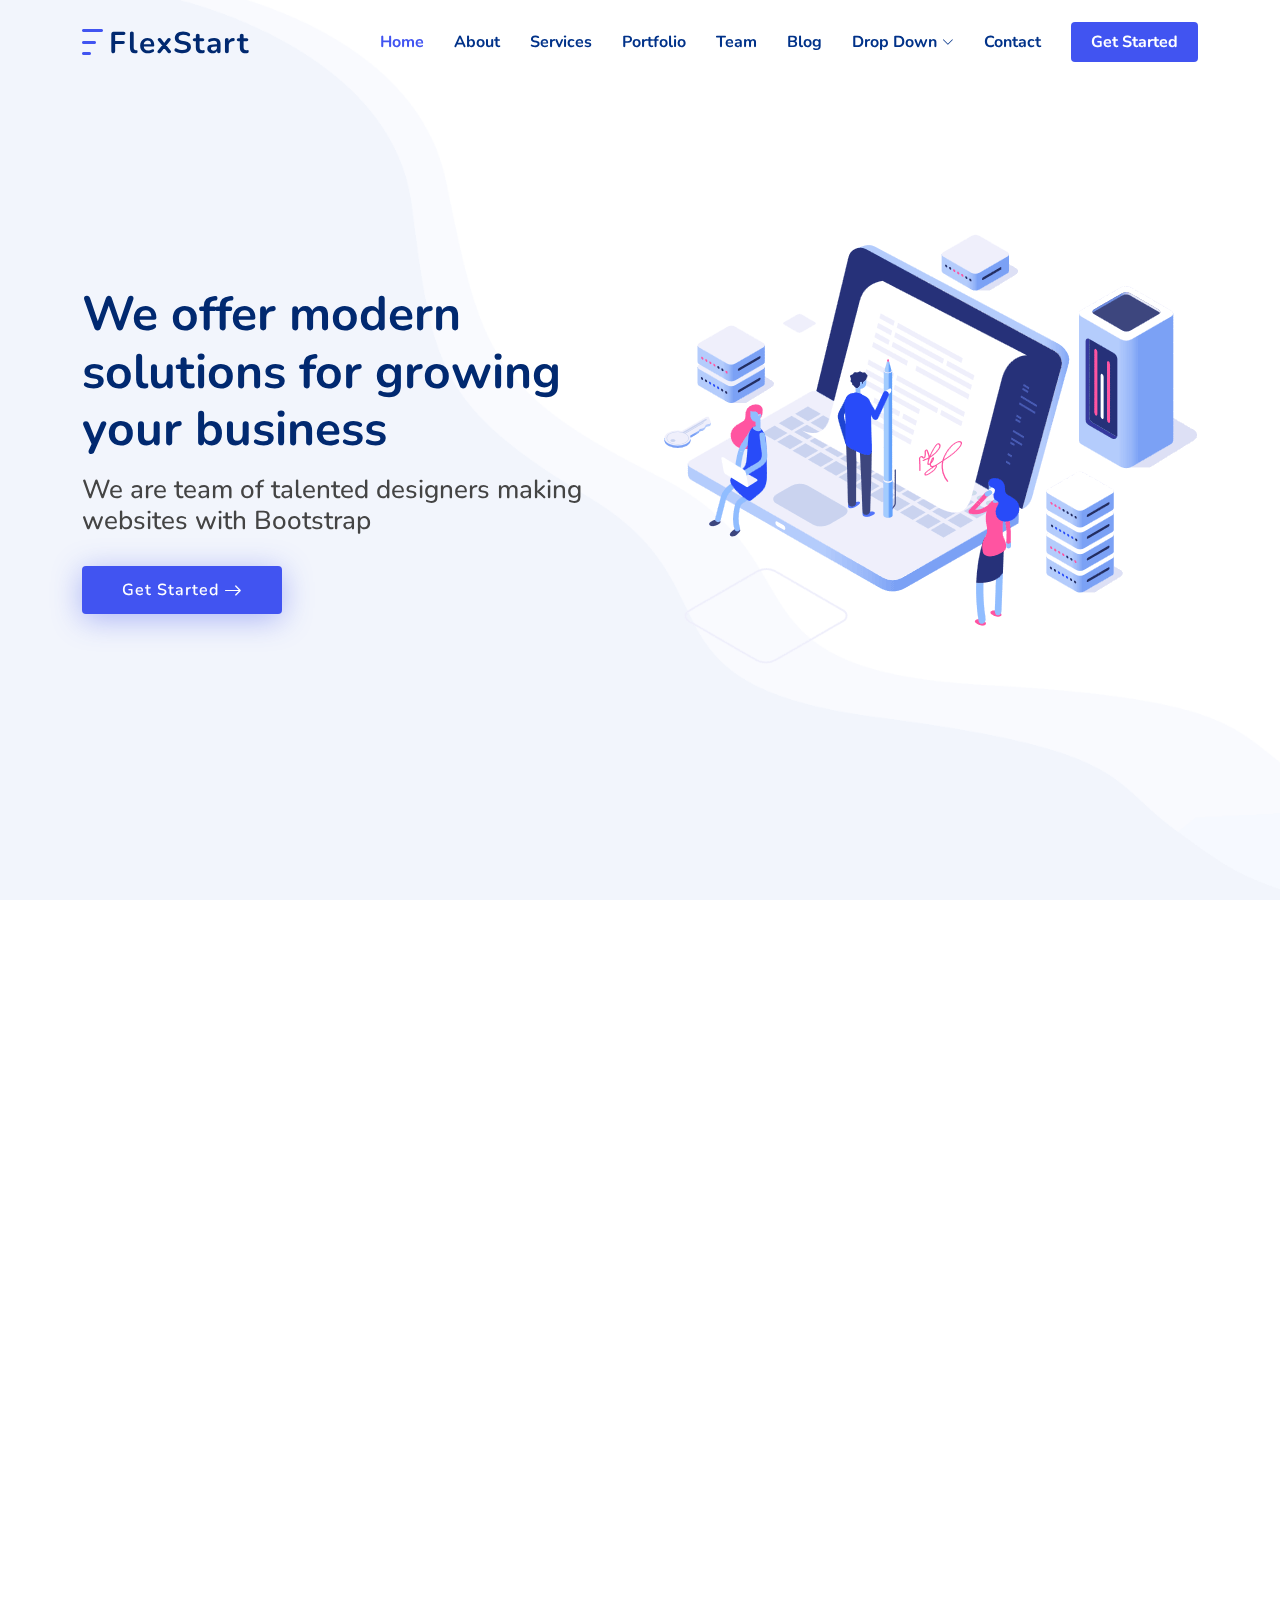
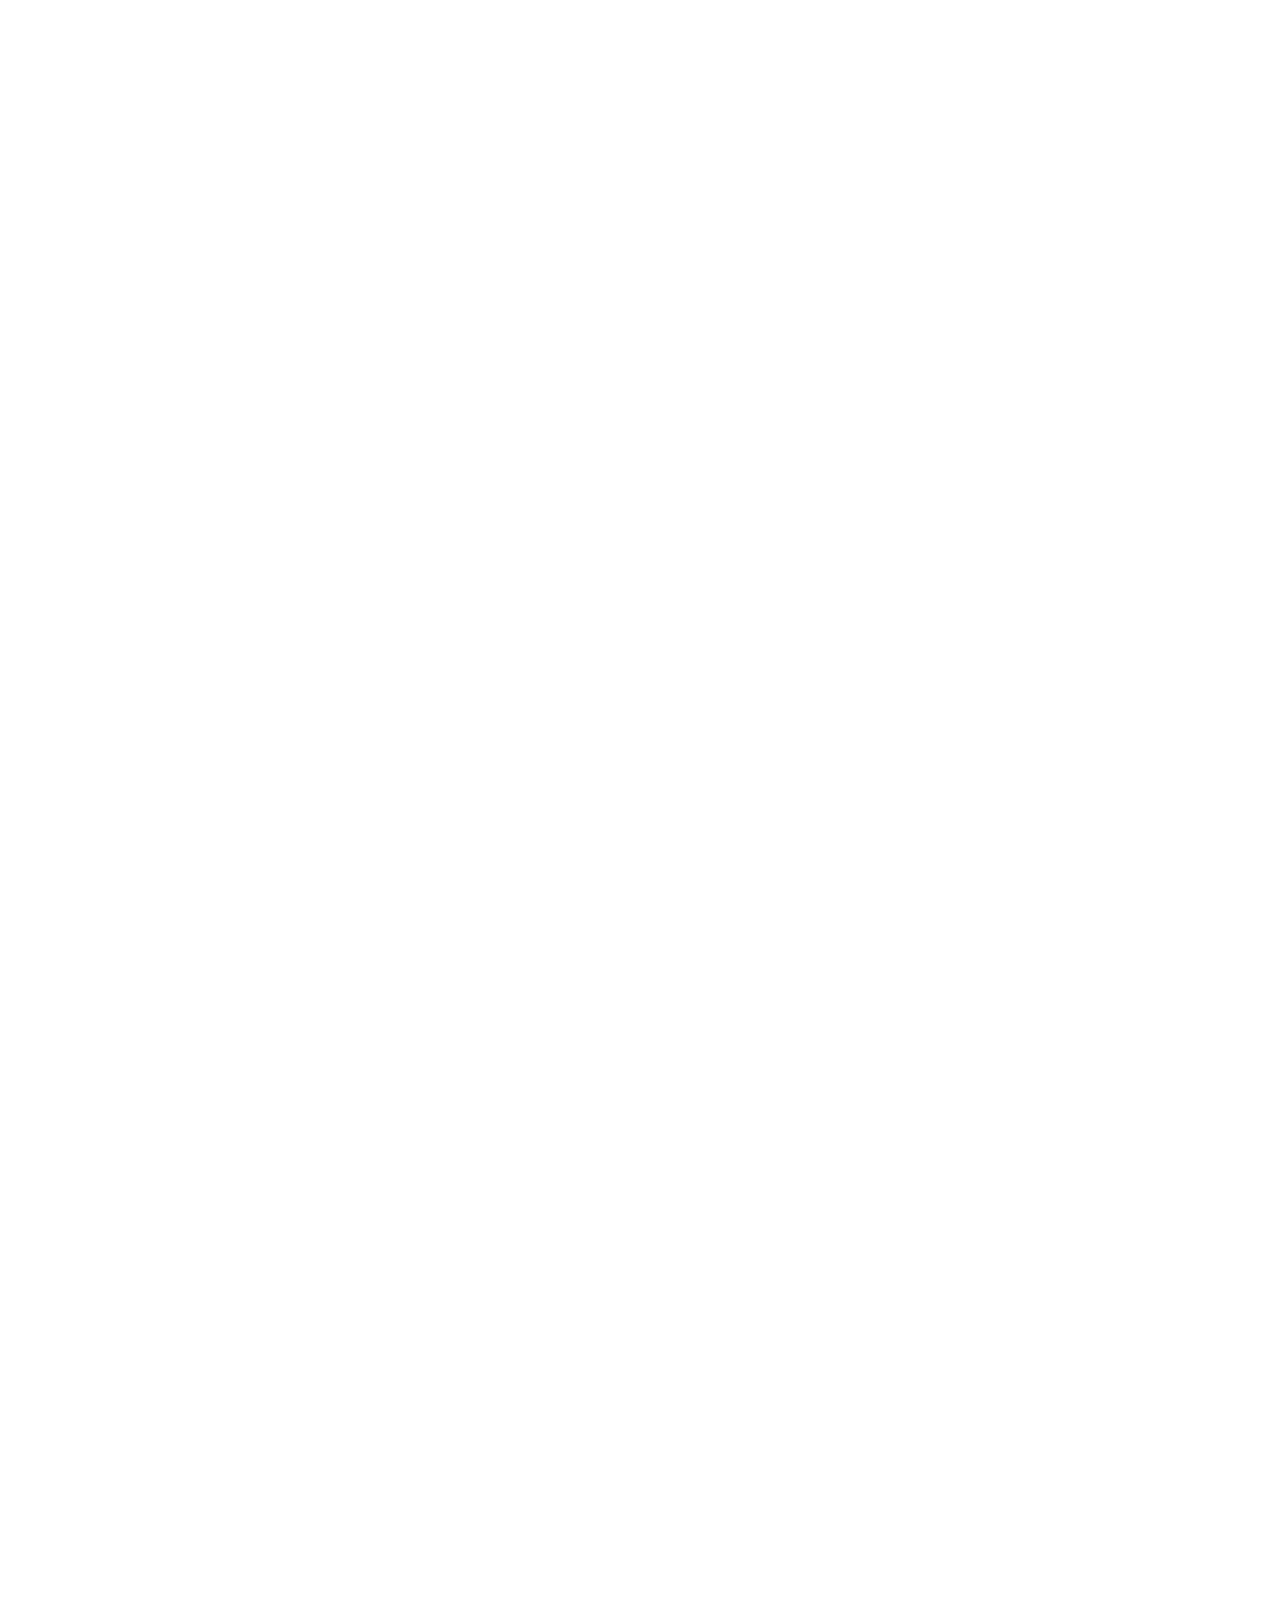
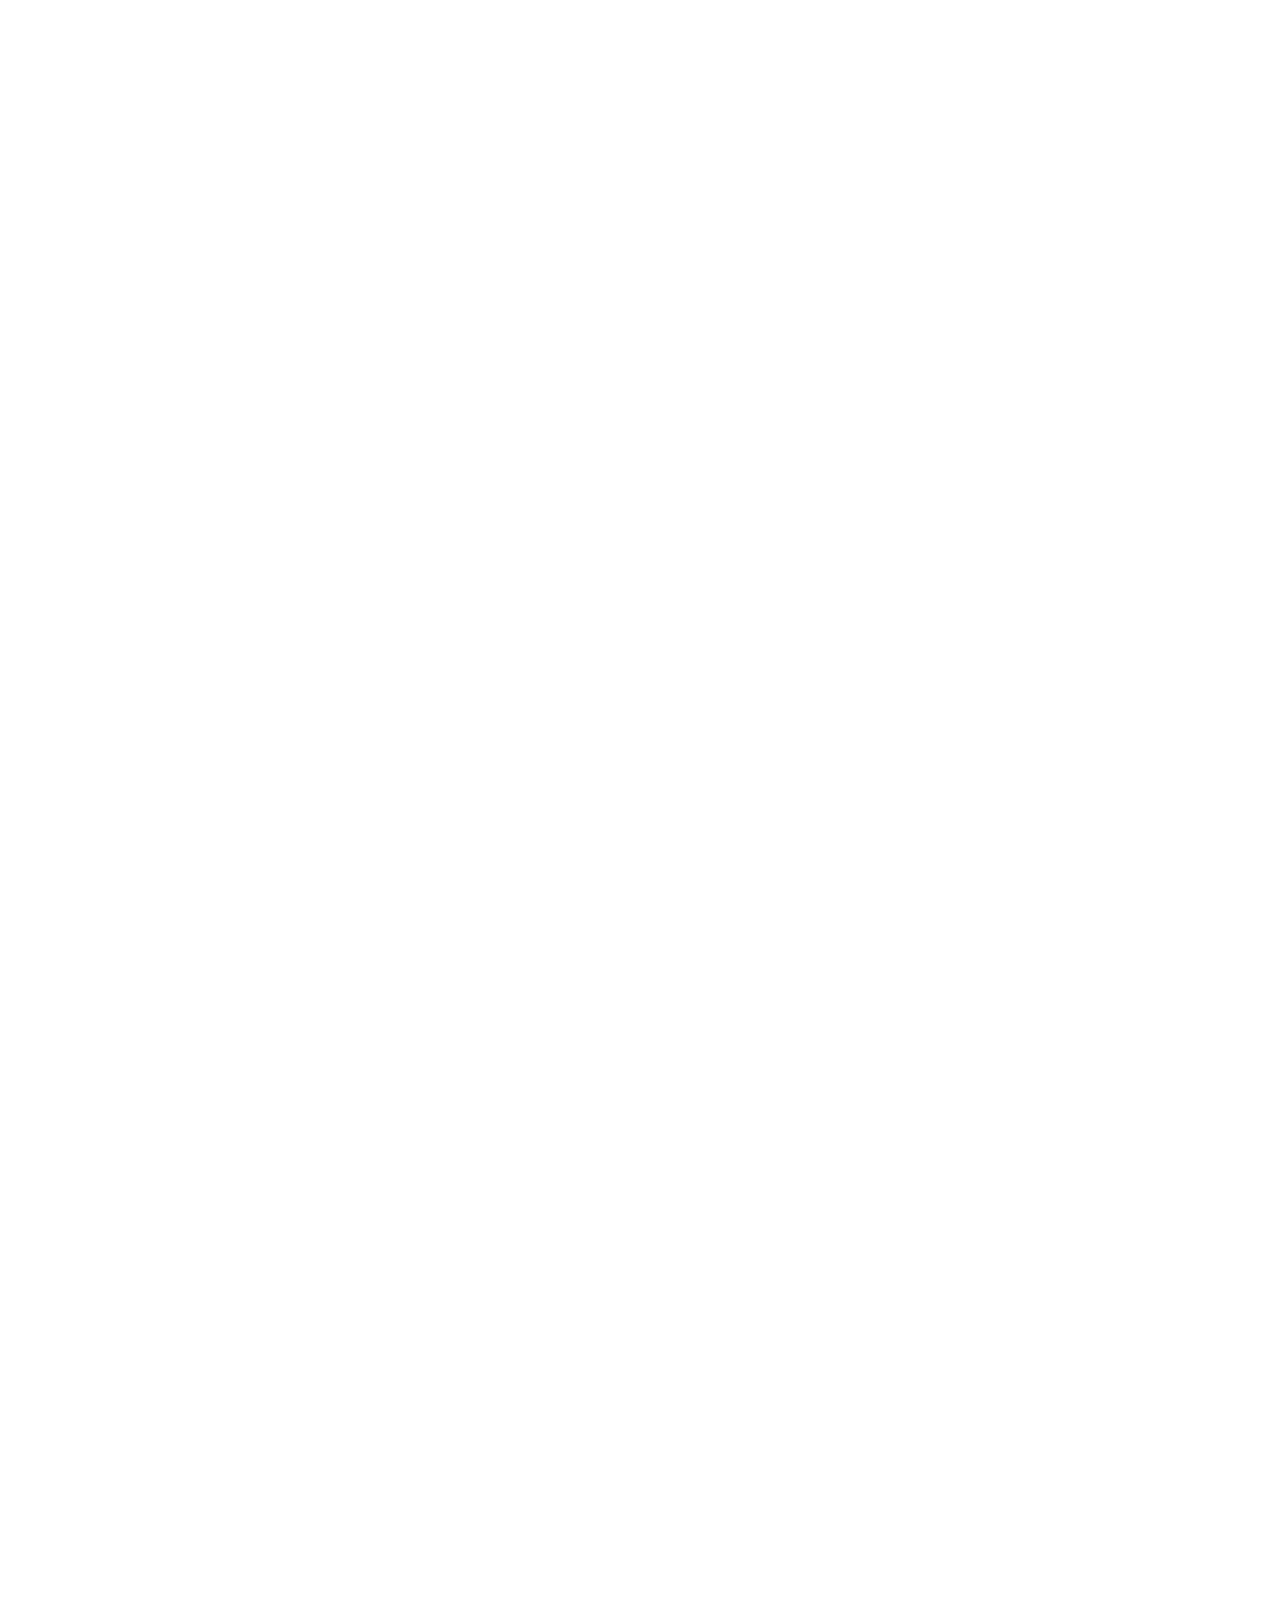
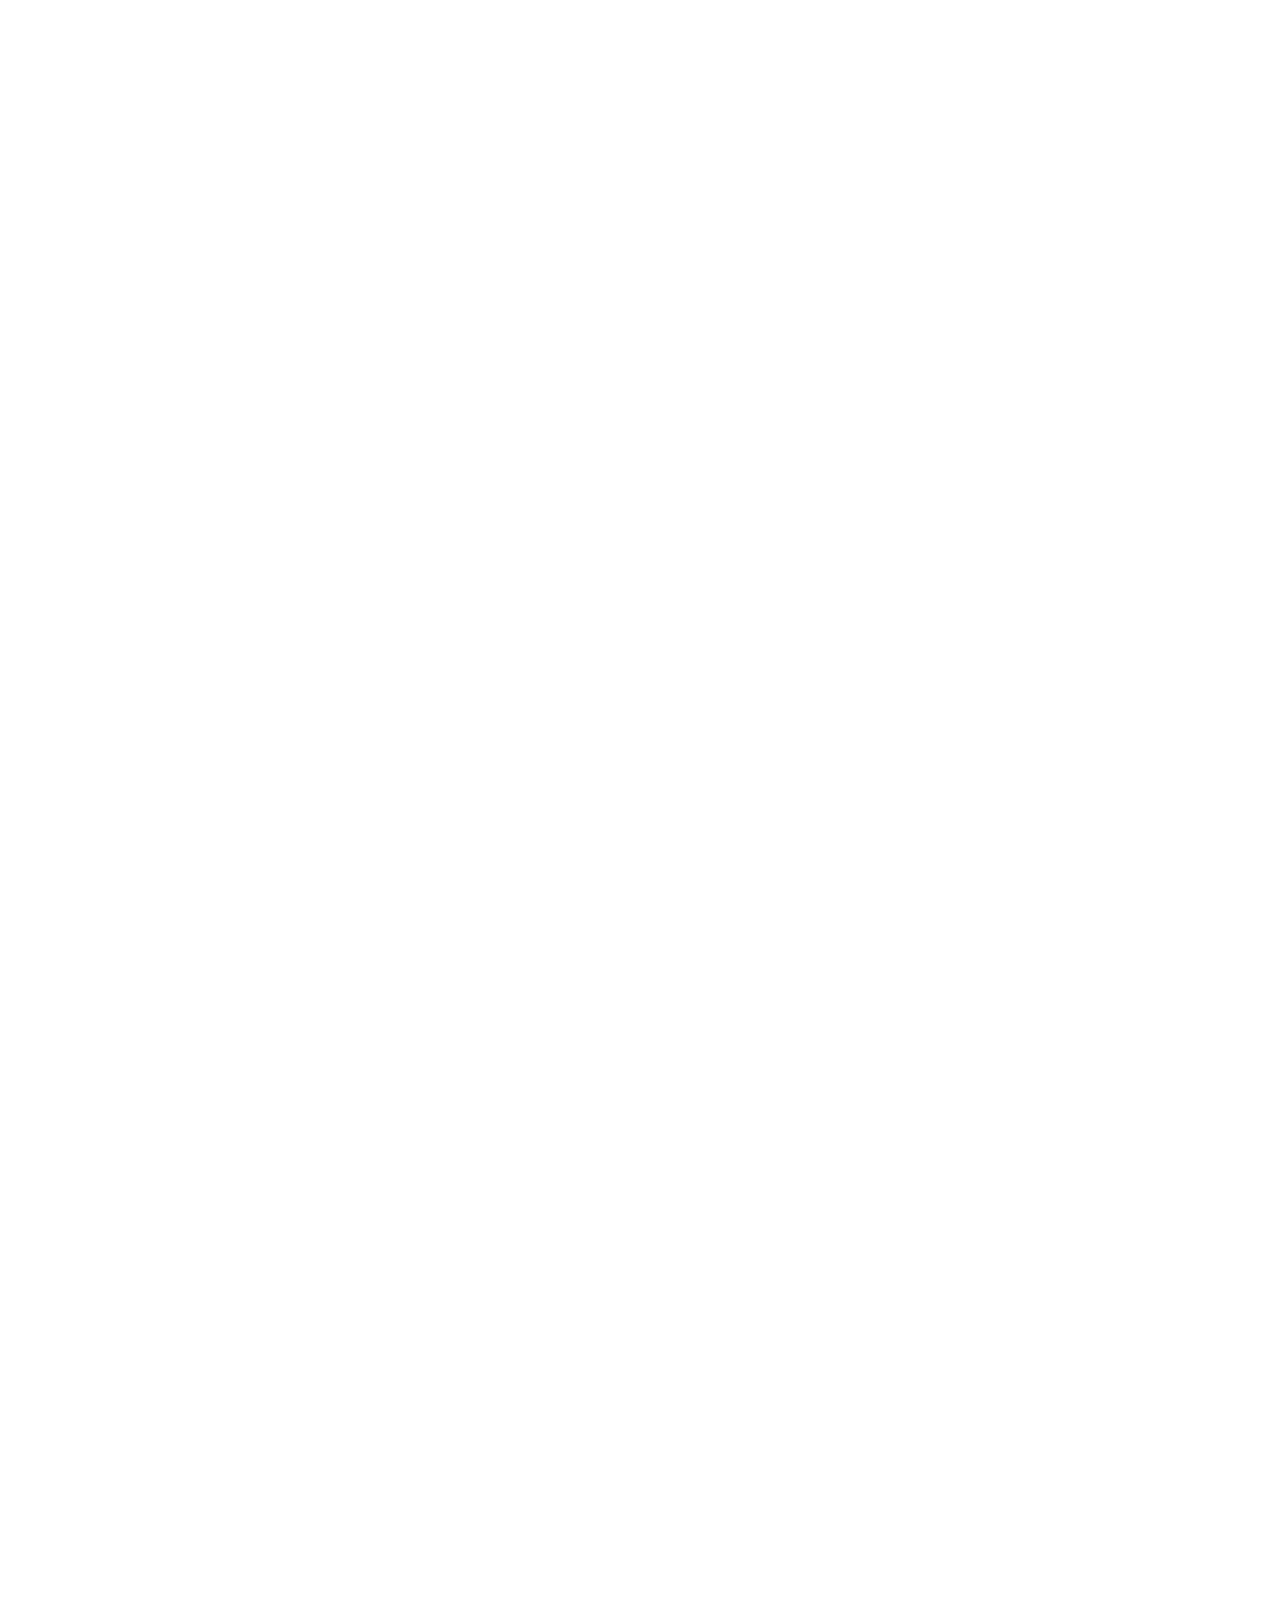
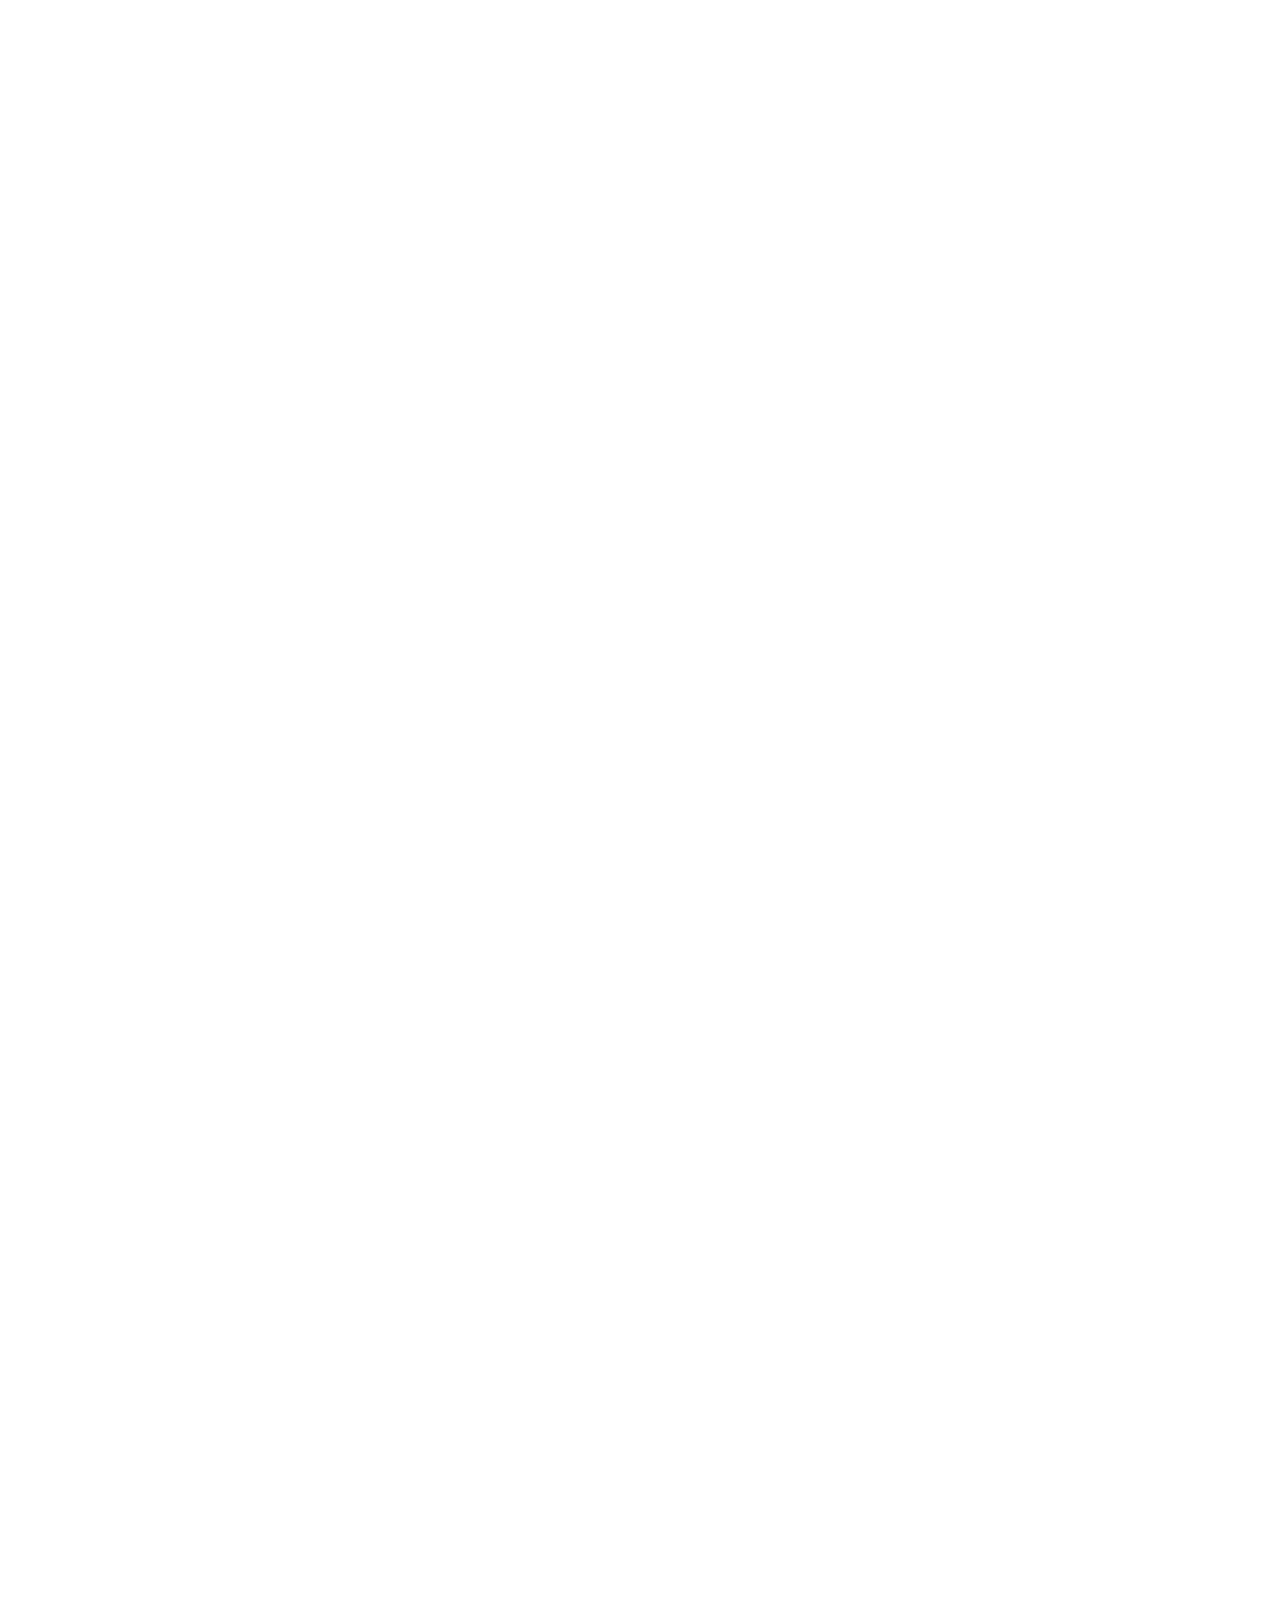
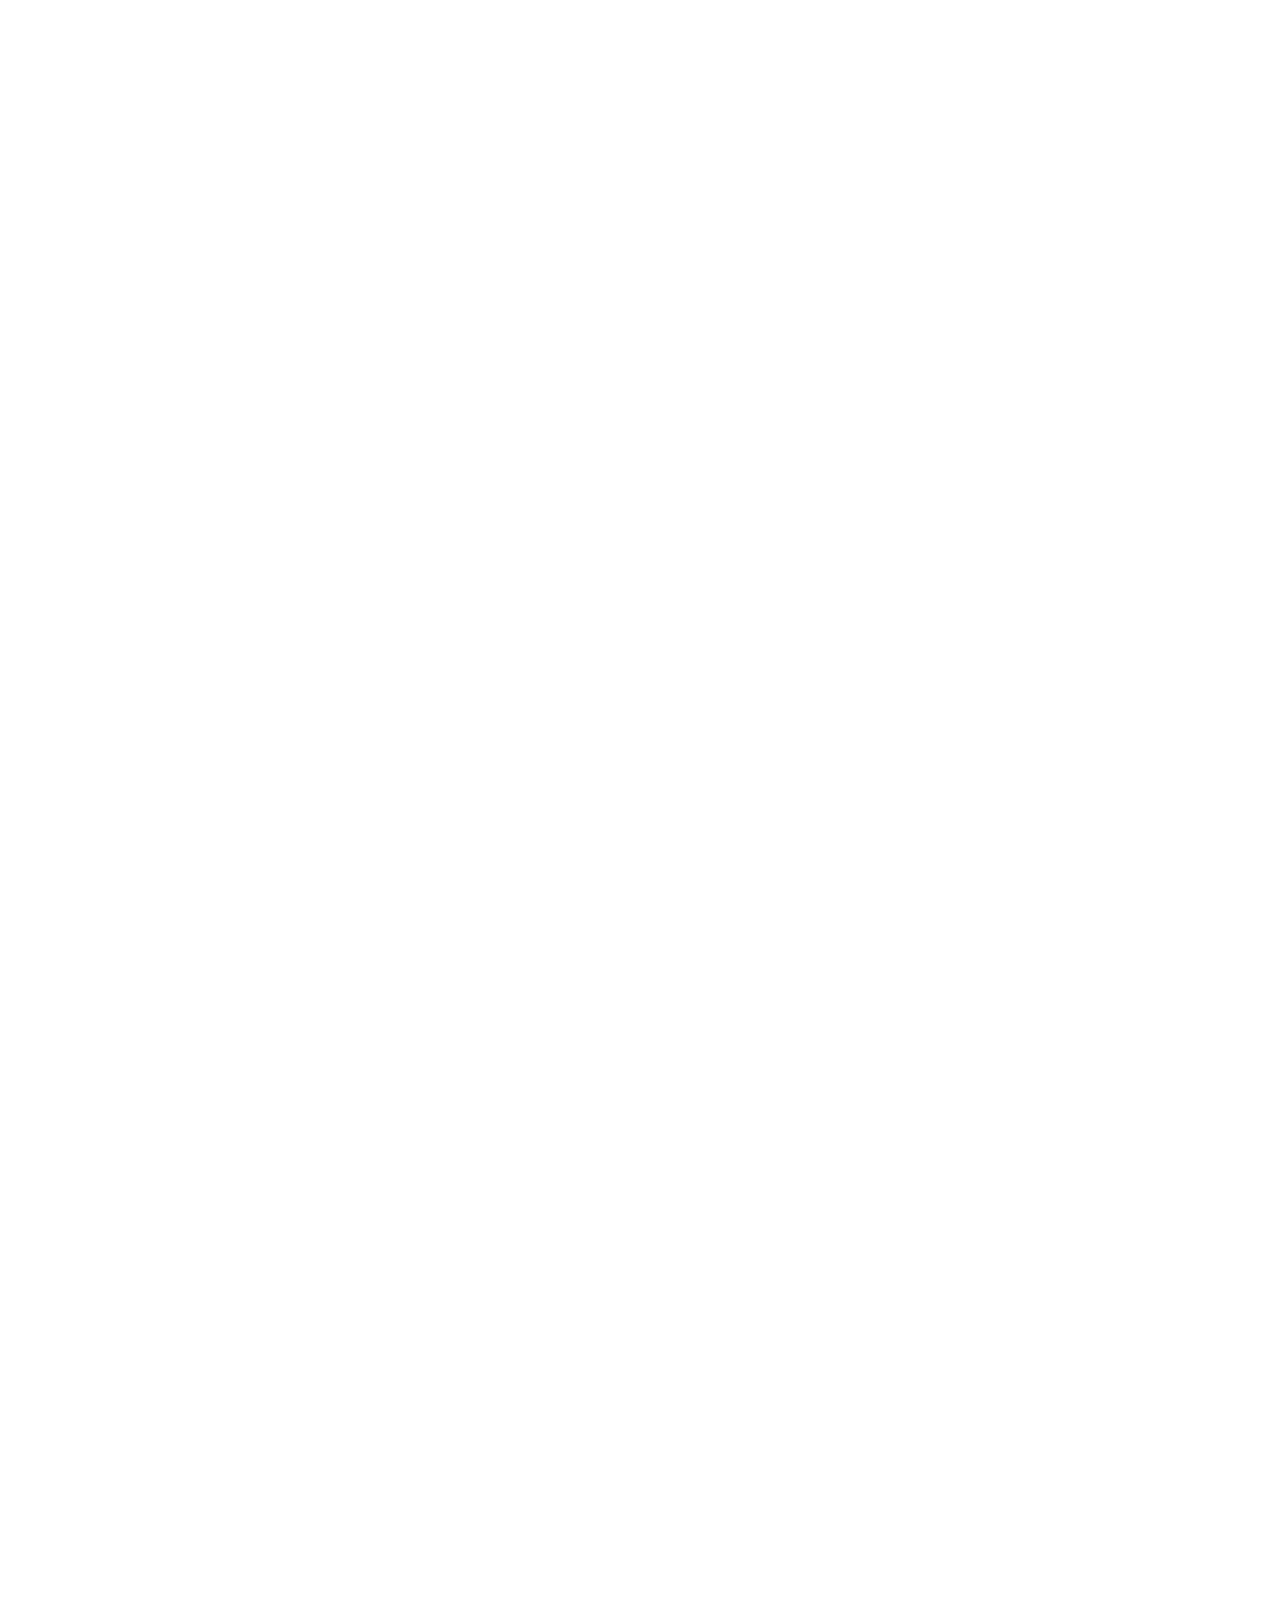
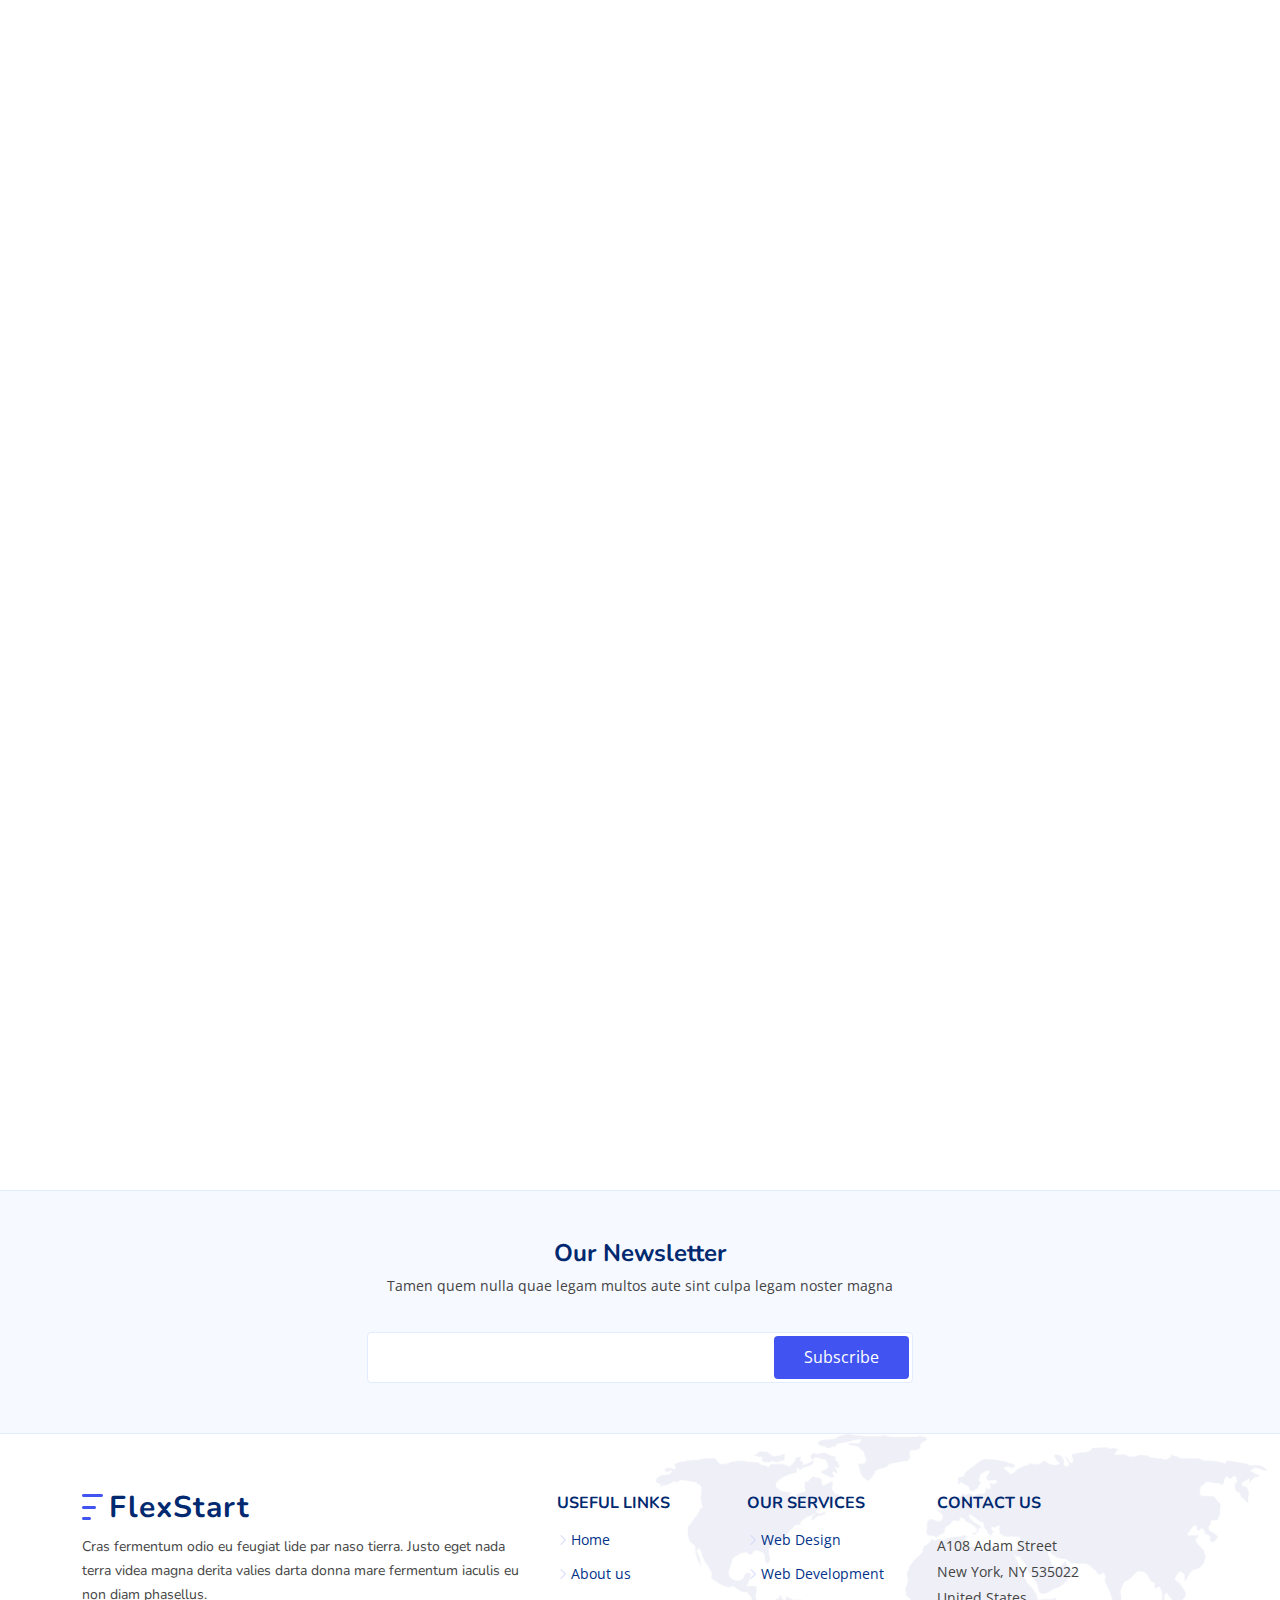
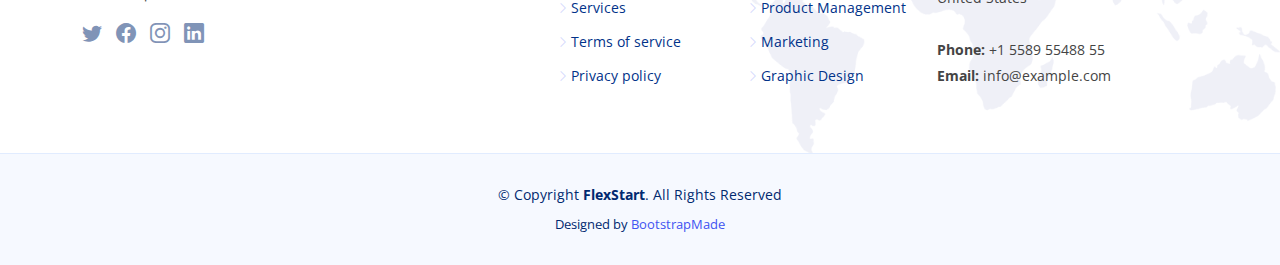
==== index.html @ 4985a424 "first commit" ====
<!DOCTYPE html>
<html lang="en">

<head>
  <meta charset="utf-8">
  <meta content="width=device-width, initial-scale=1.0" name="viewport">

  <title>FlexStart Bootstrap Template - Index</title>
  <meta content="" name="description">

  <meta content="" name="keywords">

  <!-- Favicons -->
  <link href="assets/img/favicon.png" rel="icon">
  <link href="assets/img/apple-touch-icon.png" rel="apple-touch-icon">

  <!-- Google Fonts -->
  <link href="https://fonts.googleapis.com/css?family=Open+Sans:300,300i,400,400i,600,600i,700,700i|Nunito:300,300i,400,400i,600,600i,700,700i|Poppins:300,300i,400,400i,500,500i,600,600i,700,700i" rel="stylesheet">

  <!-- Vendor CSS Files -->
  <link href="assets/vendor/aos/aos.css" rel="stylesheet">
  <link href="assets/vendor/bootstrap/css/bootstrap.min.css" rel="stylesheet">
  <link href="assets/vendor/bootstrap-icons/bootstrap-icons.css" rel="stylesheet">
  <link href="assets/vendor/glightbox/css/glightbox.min.css" rel="stylesheet">
  <link href="assets/vendor/remixicon/remixicon.css" rel="stylesheet">
  <link href="assets/vendor/swiper/swiper-bundle.min.css" rel="stylesheet">

  <!-- Template Main CSS File -->
  <link href="assets/css/style.css" rel="stylesheet">

  <!-- =======================================================
  * Template Name: FlexStart - v1.9.0
  * Template URL: https://bootstrapmade.com/flexstart-bootstrap-startup-template/
  * Author: BootstrapMade.com
  * License: https://bootstrapmade.com/license/
  ======================================================== -->
</head>

<body>

  <!-- ======= Header ======= -->
  <header id="header" class="header fixed-top">
    <div class="container-fluid container-xl d-flex align-items-center justify-content-between">

      <a href="index.html" class="logo d-flex align-items-center">
        <img src="assets/img/logo.png" alt="">
        <span>FlexStart</span>
      </a>

      <nav id="navbar" class="navbar">
        <ul>
          <li><a class="nav-link scrollto active" href="#hero">Home</a></li>
          <li><a class="nav-link scrollto" href="#about">About</a></li>
          <li><a class="nav-link scrollto" href="#services">Services</a></li>
          <li><a class="nav-link scrollto" href="#portfolio">Portfolio</a></li>
          <li><a class="nav-link scrollto" href="#team">Team</a></li>
          <li><a href="blog.html">Blog</a></li>
          <li class="dropdown"><a href="#"><span>Drop Down</span> <i class="bi bi-chevron-down"></i></a>
            <ul>
              <li><a href="#">Drop Down 1</a></li>
              <li class="dropdown"><a href="#"><span>Deep Drop Down</span> <i class="bi bi-chevron-right"></i></a>
                <ul>
                  <li><a href="#">Deep Drop Down 1</a></li>
                  <li><a href="#">Deep Drop Down 2</a></li>
                  <li><a href="#">Deep Drop Down 3</a></li>
                  <li><a href="#">Deep Drop Down 4</a></li>
                  <li><a href="#">Deep Drop Down 5</a></li>
                </ul>
              </li>
              <li><a href="#">Drop Down 2</a></li>
              <li><a href="#">Drop Down 3</a></li>
              <li><a href="#">Drop Down 4</a></li>
            </ul>
          </li>
          <li><a class="nav-link scrollto" href="#contact">Contact</a></li>
          <li><a class="getstarted scrollto" href="#about">Get Started</a></li>
        </ul>
        <i class="bi bi-list mobile-nav-toggle"></i>
      </nav><!-- .navbar -->

    </div>
  </header><!-- End Header -->

  <!-- ======= Hero Section ======= -->
  <section id="hero" class="hero d-flex align-items-center">

    <div class="container">
      <div class="row">
        <div class="col-lg-6 d-flex flex-column justify-content-center">
          <h1 data-aos="fade-up">We offer modern solutions for growing your business</h1>
          <h2 data-aos="fade-up" data-aos-delay="400">We are team of talented designers making websites with Bootstrap</h2>
          <div data-aos="fade-up" data-aos-delay="600">
            <div class="text-center text-lg-start">
              <a href="#about" class="btn-get-started scrollto d-inline-flex align-items-center justify-content-center align-self-center">
                <span>Get Started</span>
                <i class="bi bi-arrow-right"></i>
              </a>
            </div>
          </div>
        </div>
        <div class="col-lg-6 hero-img" data-aos="zoom-out" data-aos-delay="200">
          <img src="assets/img/hero-img.png" class="img-fluid" alt="">
        </div>
      </div>
    </div>

  </section><!-- End Hero -->

  <main id="main">
    <!-- ======= About Section ======= -->
    <section id="about" class="about">

      <div class="container" data-aos="fade-up">
        <div class="row gx-0">

          <div class="col-lg-6 d-flex flex-column justify-content-center" data-aos="fade-up" data-aos-delay="200">
            <div class="content">
              <h3>Who We Are</h3>
              <h2>Expedita voluptas omnis cupiditate totam eveniet nobis sint iste. Dolores est repellat corrupti reprehenderit.</h2>
              <p>
                Quisquam vel ut sint cum eos hic dolores aperiam. Sed deserunt et. Inventore et et dolor consequatur itaque ut voluptate sed et. Magnam nam ipsum tenetur suscipit voluptatum nam et est corrupti.
              </p>
              <div class="text-center text-lg-start">
                <a href="#" class="btn-read-more d-inline-flex align-items-center justify-content-center align-self-center">
                  <span>Read More</span>
                  <i class="bi bi-arrow-right"></i>
                </a>
              </div>
            </div>
          </div>

          <div class="col-lg-6 d-flex align-items-center" data-aos="zoom-out" data-aos-delay="200">
            <img src="assets/img/about.jpg" class="img-fluid" alt="">
          </div>

        </div>
      </div>

    </section><!-- End About Section -->

    <!-- ======= Values Section ======= -->
    <section id="values" class="values">

      <div class="container" data-aos="fade-up">

        <header class="section-header">
          <h2>Our Values</h2>
          <p>Odit est perspiciatis laborum et dicta</p>
        </header>

        <div class="row">

          <div class="col-lg-4" data-aos="fade-up" data-aos-delay="200">
            <div class="box">
              <img src="assets/img/values-1.png" class="img-fluid" alt="">
              <h3>Ad cupiditate sed est odio</h3>
              <p>Eum ad dolor et. Autem aut fugiat debitis voluptatem consequuntur sit. Et veritatis id.</p>
            </div>
          </div>

          <div class="col-lg-4 mt-4 mt-lg-0" data-aos="fade-up" data-aos-delay="400">
            <div class="box">
              <img src="assets/img/values-2.png" class="img-fluid" alt="">
              <h3>Voluptatem voluptatum alias</h3>
              <p>Repudiandae amet nihil natus in distinctio suscipit id. Doloremque ducimus ea sit non.</p>
            </div>
          </div>

          <div class="col-lg-4 mt-4 mt-lg-0" data-aos="fade-up" data-aos-delay="600">
            <div class="box">
              <img src="assets/img/values-3.png" class="img-fluid" alt="">
              <h3>Fugit cupiditate alias nobis.</h3>
              <p>Quam rem vitae est autem molestias explicabo debitis sint. Vero aliquid quidem commodi.</p>
            </div>
          </div>

        </div>

      </div>

    </section><!-- End Values Section -->

    <!-- ======= Counts Section ======= -->
    <section id="counts" class="counts">
      <div class="container" data-aos="fade-up">

        <div class="row gy-4">

          <div class="col-lg-3 col-md-6">
            <div class="count-box">
              <i class="bi bi-emoji-smile"></i>
              <div>
                <span data-purecounter-start="0" data-purecounter-end="232" data-purecounter-duration="1" class="purecounter"></span>
                <p>Happy Clients</p>
              </div>
            </div>
          </div>

          <div class="col-lg-3 col-md-6">
            <div class="count-box">
              <i class="bi bi-journal-richtext" style="color: #ee6c20;"></i>
              <div>
                <span data-purecounter-start="0" data-purecounter-end="521" data-purecounter-duration="1" class="purecounter"></span>
                <p>Projects</p>
              </div>
            </div>
          </div>

          <div class="col-lg-3 col-md-6">
            <div class="count-box">
              <i class="bi bi-headset" style="color: #15be56;"></i>
              <div>
                <span data-purecounter-start="0" data-purecounter-end="1463" data-purecounter-duration="1" class="purecounter"></span>
                <p>Hours Of Support</p>
              </div>
            </div>
          </div>

          <div class="col-lg-3 col-md-6">
            <div class="count-box">
              <i class="bi bi-people" style="color: #bb0852;"></i>
              <div>
                <span data-purecounter-start="0" data-purecounter-end="15" data-purecounter-duration="1" class="purecounter"></span>
                <p>Hard Workers</p>
              </div>
            </div>
          </div>

        </div>

      </div>
    </section><!-- End Counts Section -->

    <!-- ======= Features Section ======= -->
    <section id="features" class="features">

      <div class="container" data-aos="fade-up">

        <header class="section-header">
          <h2>Features</h2>
          <p>Laboriosam et omnis fuga quis dolor direda fara</p>
        </header>

        <div class="row">

          <div class="col-lg-6">
            <img src="assets/img/features.png" class="img-fluid" alt="">
          </div>

          <div class="col-lg-6 mt-5 mt-lg-0 d-flex">
            <div class="row align-self-center gy-4">

              <div class="col-md-6" data-aos="zoom-out" data-aos-delay="200">
                <div class="feature-box d-flex align-items-center">
                  <i class="bi bi-check"></i>
                  <h3>Eos aspernatur rem</h3>
                </div>
              </div>

              <div class="col-md-6" data-aos="zoom-out" data-aos-delay="300">
                <div class="feature-box d-flex align-items-center">
                  <i class="bi bi-check"></i>
                  <h3>Facilis neque ipsa</h3>
                </div>
              </div>

              <div class="col-md-6" data-aos="zoom-out" data-aos-delay="400">
                <div class="feature-box d-flex align-items-center">
                  <i class="bi bi-check"></i>
                  <h3>Volup amet voluptas</h3>
                </div>
              </div>

              <div class="col-md-6" data-aos="zoom-out" data-aos-delay="500">
                <div class="feature-box d-flex align-items-center">
                  <i class="bi bi-check"></i>
                  <h3>Rerum omnis sint</h3>
                </div>
              </div>

              <div class="col-md-6" data-aos="zoom-out" data-aos-delay="600">
                <div class="feature-box d-flex align-items-center">
                  <i class="bi bi-check"></i>
                  <h3>Alias possimus</h3>
                </div>
              </div>

              <div class="col-md-6" data-aos="zoom-out" data-aos-delay="700">
                <div class="feature-box d-flex align-items-center">
                  <i class="bi bi-check"></i>
                  <h3>Repellendus mollitia</h3>
                </div>
              </div>

            </div>
          </div>

        </div> <!-- / row -->

        <!-- Feature Tabs -->
        <div class="row feture-tabs" data-aos="fade-up">
          <div class="col-lg-6">
            <h3>Neque officiis dolore maiores et exercitationem quae est seda lidera pat claero</h3>

            <!-- Tabs -->
            <ul class="nav nav-pills mb-3">
              <li>
                <a class="nav-link active" data-bs-toggle="pill" href="#tab1">Saepe fuga</a>
              </li>
              <li>
                <a class="nav-link" data-bs-toggle="pill" href="#tab2">Voluptates</a>
              </li>
              <li>
                <a class="nav-link" data-bs-toggle="pill" href="#tab3">Corrupti</a>
              </li>
            </ul><!-- End Tabs -->

            <!-- Tab Content -->
            <div class="tab-content">

              <div class="tab-pane fade show active" id="tab1">
                <p>Consequuntur inventore voluptates consequatur aut vel et. Eos doloribus expedita. Sapiente atque consequatur minima nihil quae aspernatur quo suscipit voluptatem.</p>
                <div class="d-flex align-items-center mb-2">
                  <i class="bi bi-check2"></i>
                  <h4>Repudiandae rerum velit modi et officia quasi facilis</h4>
                </div>
                <p>Laborum omnis voluptates voluptas qui sit aliquam blanditiis. Sapiente minima commodi dolorum non eveniet magni quaerat nemo et.</p>
                <div class="d-flex align-items-center mb-2">
                  <i class="bi bi-check2"></i>
                  <h4>Incidunt non veritatis illum ea ut nisi</h4>
                </div>
                <p>Non quod totam minus repellendus autem sint velit. Rerum debitis facere soluta tenetur. Iure molestiae assumenda sunt qui inventore eligendi voluptates nisi at. Dolorem quo tempora. Quia et perferendis.</p>
              </div><!-- End Tab 1 Content -->

              <div class="tab-pane fade show" id="tab2">
                <p>Consequuntur inventore voluptates consequatur aut vel et. Eos doloribus expedita. Sapiente atque consequatur minima nihil quae aspernatur quo suscipit voluptatem.</p>
                <div class="d-flex align-items-center mb-2">
                  <i class="bi bi-check2"></i>
                  <h4>Repudiandae rerum velit modi et officia quasi facilis</h4>
                </div>
                <p>Laborum omnis voluptates voluptas qui sit aliquam blanditiis. Sapiente minima commodi dolorum non eveniet magni quaerat nemo et.</p>
                <div class="d-flex align-items-center mb-2">
                  <i class="bi bi-check2"></i>
                  <h4>Incidunt non veritatis illum ea ut nisi</h4>
                </div>
                <p>Non quod totam minus repellendus autem sint velit. Rerum debitis facere soluta tenetur. Iure molestiae assumenda sunt qui inventore eligendi voluptates nisi at. Dolorem quo tempora. Quia et perferendis.</p>
              </div><!-- End Tab 2 Content -->

              <div class="tab-pane fade show" id="tab3">
                <p>Consequuntur inventore voluptates consequatur aut vel et. Eos doloribus expedita. Sapiente atque consequatur minima nihil quae aspernatur quo suscipit voluptatem.</p>
                <div class="d-flex align-items-center mb-2">
                  <i class="bi bi-check2"></i>
                  <h4>Repudiandae rerum velit modi et officia quasi facilis</h4>
                </div>
                <p>Laborum omnis voluptates voluptas qui sit aliquam blanditiis. Sapiente minima commodi dolorum non eveniet magni quaerat nemo et.</p>
                <div class="d-flex align-items-center mb-2">
                  <i class="bi bi-check2"></i>
                  <h4>Incidunt non veritatis illum ea ut nisi</h4>
                </div>
                <p>Non quod totam minus repellendus autem sint velit. Rerum debitis facere soluta tenetur. Iure molestiae assumenda sunt qui inventore eligendi voluptates nisi at. Dolorem quo tempora. Quia et perferendis.</p>
              </div><!-- End Tab 3 Content -->

            </div>

          </div>

          <div class="col-lg-6">
            <img src="assets/img/features-2.png" class="img-fluid" alt="">
          </div>

        </div><!-- End Feature Tabs -->

        <!-- Feature Icons -->
        <div class="row feature-icons" data-aos="fade-up">
          <h3>Ratione mollitia eos ab laudantium rerum beatae quo</h3>

          <div class="row">

            <div class="col-xl-4 text-center" data-aos="fade-right" data-aos-delay="100">
              <img src="assets/img/features-3.png" class="img-fluid p-4" alt="">
            </div>

            <div class="col-xl-8 d-flex content">
              <div class="row align-self-center gy-4">

                <div class="col-md-6 icon-box" data-aos="fade-up">
                  <i class="ri-line-chart-line"></i>
                  <div>
                    <h4>Corporis voluptates sit</h4>
                    <p>Consequuntur sunt aut quasi enim aliquam quae harum pariatur laboris nisi ut aliquip</p>
                  </div>
                </div>

                <div class="col-md-6 icon-box" data-aos="fade-up" data-aos-delay="100">
                  <i class="ri-stack-line"></i>
                  <div>
                    <h4>Ullamco laboris nisi</h4>
                    <p>Excepteur sint occaecat cupidatat non proident, sunt in culpa qui officia deserunt</p>
                  </div>
                </div>

                <div class="col-md-6 icon-box" data-aos="fade-up" data-aos-delay="200">
                  <i class="ri-brush-4-line"></i>
                  <div>
                    <h4>Labore consequatur</h4>
                    <p>Aut suscipit aut cum nemo deleniti aut omnis. Doloribus ut maiores omnis facere</p>
                  </div>
                </div>

                <div class="col-md-6 icon-box" data-aos="fade-up" data-aos-delay="300">
                  <i class="ri-magic-line"></i>
                  <div>
                    <h4>Beatae veritatis</h4>
                    <p>Expedita veritatis consequuntur nihil tempore laudantium vitae denat pacta</p>
                  </div>
                </div>

                <div class="col-md-6 icon-box" data-aos="fade-up" data-aos-delay="400">
                  <i class="ri-command-line"></i>
                  <div>
                    <h4>Molestiae dolor</h4>
                    <p>Et fuga et deserunt et enim. Dolorem architecto ratione tensa raptor marte</p>
                  </div>
                </div>

                <div class="col-md-6 icon-box" data-aos="fade-up" data-aos-delay="500">
                  <i class="ri-radar-line"></i>
                  <div>
                    <h4>Explicabo consectetur</h4>
                    <p>Est autem dicta beatae suscipit. Sint veritatis et sit quasi ab aut inventore</p>
                  </div>
                </div>

              </div>
            </div>

          </div>

        </div><!-- End Feature Icons -->

      </div>

    </section><!-- End Features Section -->

    <!-- ======= Services Section ======= -->
    <section id="services" class="services">

      <div class="container" data-aos="fade-up">

        <header class="section-header">
          <h2>Services</h2>
          <p>Veritatis et dolores facere numquam et praesentium</p>
        </header>

        <div class="row gy-4">

          <div class="col-lg-4 col-md-6" data-aos="fade-up" data-aos-delay="200">
            <div class="service-box blue">
              <i class="ri-discuss-line icon"></i>
              <h3>Nesciunt Mete</h3>
              <p>Provident nihil minus qui consequatur non omnis maiores. Eos accusantium minus dolores iure perferendis tempore et consequatur.</p>
              <a href="#" class="read-more"><span>Read More</span> <i class="bi bi-arrow-right"></i></a>
            </div>
          </div>

          <div class="col-lg-4 col-md-6" data-aos="fade-up" data-aos-delay="300">
            <div class="service-box orange">
              <i class="ri-discuss-line icon"></i>
              <h3>Eosle Commodi</h3>
              <p>Ut autem aut autem non a. Sint sint sit facilis nam iusto sint. Libero corrupti neque eum hic non ut nesciunt dolorem.</p>
              <a href="#" class="read-more"><span>Read More</span> <i class="bi bi-arrow-right"></i></a>
            </div>
          </div>

          <div class="col-lg-4 col-md-6" data-aos="fade-up" data-aos-delay="400">
            <div class="service-box green">
              <i class="ri-discuss-line icon"></i>
              <h3>Ledo Markt</h3>
              <p>Ut excepturi voluptatem nisi sed. Quidem fuga consequatur. Minus ea aut. Vel qui id voluptas adipisci eos earum corrupti.</p>
              <a href="#" class="read-more"><span>Read More</span> <i class="bi bi-arrow-right"></i></a>
            </div>
          </div>

          <div class="col-lg-4 col-md-6" data-aos="fade-up" data-aos-delay="500">
            <div class="service-box red">
              <i class="ri-discuss-line icon"></i>
              <h3>Asperiores Commodi</h3>
              <p>Non et temporibus minus omnis sed dolor esse consequatur. Cupiditate sed error ea fuga sit provident adipisci neque.</p>
              <a href="#" class="read-more"><span>Read More</span> <i class="bi bi-arrow-right"></i></a>
            </div>
          </div>

          <div class="col-lg-4 col-md-6" data-aos="fade-up" data-aos-delay="600">
            <div class="service-box purple">
              <i class="ri-discuss-line icon"></i>
              <h3>Velit Doloremque.</h3>
              <p>Cumque et suscipit saepe. Est maiores autem enim facilis ut aut ipsam corporis aut. Sed animi at autem alias eius labore.</p>
              <a href="#" class="read-more"><span>Read More</span> <i class="bi bi-arrow-right"></i></a>
            </div>
          </div>

          <div class="col-lg-4 col-md-6" data-aos="fade-up" data-aos-delay="700">
            <div class="service-box pink">
              <i class="ri-discuss-line icon"></i>
              <h3>Dolori Architecto</h3>
              <p>Hic molestias ea quibusdam eos. Fugiat enim doloremque aut neque non et debitis iure. Corrupti recusandae ducimus enim.</p>
              <a href="#" class="read-more"><span>Read More</span> <i class="bi bi-arrow-right"></i></a>
            </div>
          </div>

        </div>

      </div>

    </section><!-- End Services Section -->

    <!-- ======= Pricing Section ======= -->
    <section id="pricing" class="pricing">

      <div class="container" data-aos="fade-up">

        <header class="section-header">
          <h2>Pricing</h2>
          <p>Check our Pricing</p>
        </header>

        <div class="row gy-4" data-aos="fade-left">

          <div class="col-lg-3 col-md-6" data-aos="zoom-in" data-aos-delay="100">
            <div class="box">
              <h3 style="color: #07d5c0;">Free Plan</h3>
              <div class="price"><sup>$</sup>0<span> / mo</span></div>
              <img src="assets/img/pricing-free.png" class="img-fluid" alt="">
              <ul>
                <li>Aida dere</li>
                <li>Nec feugiat nisl</li>
                <li>Nulla at volutpat dola</li>
                <li class="na">Pharetra massa</li>
                <li class="na">Massa ultricies mi</li>
              </ul>
              <a href="#" class="btn-buy">Buy Now</a>
            </div>
          </div>

          <div class="col-lg-3 col-md-6" data-aos="zoom-in" data-aos-delay="200">
            <div class="box">
              <span class="featured">Featured</span>
              <h3 style="color: #65c600;">Starter Plan</h3>
              <div class="price"><sup>$</sup>19<span> / mo</span></div>
              <img src="assets/img/pricing-starter.png" class="img-fluid" alt="">
              <ul>
                <li>Aida dere</li>
                <li>Nec feugiat nisl</li>
                <li>Nulla at volutpat dola</li>
                <li>Pharetra massa</li>
                <li class="na">Massa ultricies mi</li>
              </ul>
              <a href="#" class="btn-buy">Buy Now</a>
            </div>
          </div>

          <div class="col-lg-3 col-md-6" data-aos="zoom-in" data-aos-delay="300">
            <div class="box">
              <h3 style="color: #ff901c;">Business Plan</h3>
              <div class="price"><sup>$</sup>29<span> / mo</span></div>
              <img src="assets/img/pricing-business.png" class="img-fluid" alt="">
              <ul>
                <li>Aida dere</li>
                <li>Nec feugiat nisl</li>
                <li>Nulla at volutpat dola</li>
                <li>Pharetra massa</li>
                <li>Massa ultricies mi</li>
              </ul>
              <a href="#" class="btn-buy">Buy Now</a>
            </div>
          </div>

          <div class="col-lg-3 col-md-6" data-aos="zoom-in" data-aos-delay="400">
            <div class="box">
              <h3 style="color: #ff0071;">Ultimate Plan</h3>
              <div class="price"><sup>$</sup>49<span> / mo</span></div>
              <img src="assets/img/pricing-ultimate.png" class="img-fluid" alt="">
              <ul>
                <li>Aida dere</li>
                <li>Nec feugiat nisl</li>
                <li>Nulla at volutpat dola</li>
                <li>Pharetra massa</li>
                <li>Massa ultricies mi</li>
              </ul>
              <a href="#" class="btn-buy">Buy Now</a>
            </div>
          </div>

        </div>

      </div>

    </section><!-- End Pricing Section -->

    <!-- ======= F.A.Q Section ======= -->
    <section id="faq" class="faq">

      <div class="container" data-aos="fade-up">

        <header class="section-header">
          <h2>F.A.Q</h2>
          <p>Frequently Asked Questions</p>
        </header>

        <div class="row">
          <div class="col-lg-6">
            <!-- F.A.Q List 1-->
            <div class="accordion accordion-flush" id="faqlist1">
              <div class="accordion-item">
                <h2 class="accordion-header">
                  <button class="accordion-button collapsed" type="button" data-bs-toggle="collapse" data-bs-target="#faq-content-1">
                    Non consectetur a erat nam at lectus urna duis?
                  </button>
                </h2>
                <div id="faq-content-1" class="accordion-collapse collapse" data-bs-parent="#faqlist1">
                  <div class="accordion-body">
                    Feugiat pretium nibh ipsum consequat. Tempus iaculis urna id volutpat lacus laoreet non curabitur gravida. Venenatis lectus magna fringilla urna porttitor rhoncus dolor purus non.
                  </div>
                </div>
              </div>

              <div class="accordion-item">
                <h2 class="accordion-header">
                  <button class="accordion-button collapsed" type="button" data-bs-toggle="collapse" data-bs-target="#faq-content-2">
                    Feugiat scelerisque varius morbi enim nunc faucibus a pellentesque?
                  </button>
                </h2>
                <div id="faq-content-2" class="accordion-collapse collapse" data-bs-parent="#faqlist1">
                  <div class="accordion-body">
                    Dolor sit amet consectetur adipiscing elit pellentesque habitant morbi. Id interdum velit laoreet id donec ultrices. Fringilla phasellus faucibus scelerisque eleifend donec pretium. Est pellentesque elit ullamcorper dignissim. Mauris ultrices eros in cursus turpis massa tincidunt dui.
                  </div>
                </div>
              </div>

              <div class="accordion-item">
                <h2 class="accordion-header">
                  <button class="accordion-button collapsed" type="button" data-bs-toggle="collapse" data-bs-target="#faq-content-3">
                    Dolor sit amet consectetur adipiscing elit pellentesque habitant morbi?
                  </button>
                </h2>
                <div id="faq-content-3" class="accordion-collapse collapse" data-bs-parent="#faqlist1">
                  <div class="accordion-body">
                    Eleifend mi in nulla posuere sollicitudin aliquam ultrices sagittis orci. Faucibus pulvinar elementum integer enim. Sem nulla pharetra diam sit amet nisl suscipit. Rutrum tellus pellentesque eu tincidunt. Lectus urna duis convallis convallis tellus. Urna molestie at elementum eu facilisis sed odio morbi quis
                  </div>
                </div>
              </div>

            </div>
          </div>

          <div class="col-lg-6">

            <!-- F.A.Q List 2-->
            <div class="accordion accordion-flush" id="faqlist2">

              <div class="accordion-item">
                <h2 class="accordion-header">
                  <button class="accordion-button collapsed" type="button" data-bs-toggle="collapse" data-bs-target="#faq2-content-1">
                    Ac odio tempor orci dapibus. Aliquam eleifend mi in nulla?
                  </button>
                </h2>
                <div id="faq2-content-1" class="accordion-collapse collapse" data-bs-parent="#faqlist2">
                  <div class="accordion-body">
                    Dolor sit amet consectetur adipiscing elit pellentesque habitant morbi. Id interdum velit laoreet id donec ultrices. Fringilla phasellus faucibus scelerisque eleifend donec pretium. Est pellentesque elit ullamcorper dignissim. Mauris ultrices eros in cursus turpis massa tincidunt dui.
                  </div>
                </div>
              </div>

              <div class="accordion-item">
                <h2 class="accordion-header">
                  <button class="accordion-button collapsed" type="button" data-bs-toggle="collapse" data-bs-target="#faq2-content-2">
                    Tempus quam pellentesque nec nam aliquam sem et tortor consequat?
                  </button>
                </h2>
                <div id="faq2-content-2" class="accordion-collapse collapse" data-bs-parent="#faqlist2">
                  <div class="accordion-body">
                    Molestie a iaculis at erat pellentesque adipiscing commodo. Dignissim suspendisse in est ante in. Nunc vel risus commodo viverra maecenas accumsan. Sit amet nisl suscipit adipiscing bibendum est. Purus gravida quis blandit turpis cursus in
                  </div>
                </div>
              </div>

              <div class="accordion-item">
                <h2 class="accordion-header">
                  <button class="accordion-button collapsed" type="button" data-bs-toggle="collapse" data-bs-target="#faq2-content-3">
                    Varius vel pharetra vel turpis nunc eget lorem dolor?
                  </button>
                </h2>
                <div id="faq2-content-3" class="accordion-collapse collapse" data-bs-parent="#faqlist2">
                  <div class="accordion-body">
                    Laoreet sit amet cursus sit amet dictum sit amet justo. Mauris vitae ultricies leo integer malesuada nunc vel. Tincidunt eget nullam non nisi est sit amet. Turpis nunc eget lorem dolor sed. Ut venenatis tellus in metus vulputate eu scelerisque. Pellentesque diam volutpat commodo sed egestas egestas fringilla phasellus faucibus. Nibh tellus molestie nunc non blandit massa enim nec.
                  </div>
                </div>
              </div>

            </div>
          </div>

        </div>

      </div>

    </section><!-- End F.A.Q Section -->

    <!-- ======= Portfolio Section ======= -->
    <section id="portfolio" class="portfolio">

      <div class="container" data-aos="fade-up">

        <header class="section-header">
          <h2>Portfolio</h2>
          <p>Check our latest work</p>
        </header>

        <div class="row" data-aos="fade-up" data-aos-delay="100">
          <div class="col-lg-12 d-flex justify-content-center">
            <ul id="portfolio-flters">
              <li data-filter="*" class="filter-active">All</li>
              <li data-filter=".filter-app">App</li>
              <li data-filter=".filter-card">Card</li>
              <li data-filter=".filter-web">Web</li>
            </ul>
          </div>
        </div>

        <div class="row gy-4 portfolio-container" data-aos="fade-up" data-aos-delay="200">

          <div class="col-lg-4 col-md-6 portfolio-item filter-app">
            <div class="portfolio-wrap">
              <img src="assets/img/portfolio/portfolio-1.jpg" class="img-fluid" alt="">
              <div class="portfolio-info">
                <h4>App 1</h4>
                <p>App</p>
                <div class="portfolio-links">
                  <a href="assets/img/portfolio/portfolio-1.jpg" data-gallery="portfolioGallery" class="portfokio-lightbox" title="App 1"><i class="bi bi-plus"></i></a>
                  <a href="portfolio-details.html" title="More Details"><i class="bi bi-link"></i></a>
                </div>
              </div>
            </div>
          </div>

          <div class="col-lg-4 col-md-6 portfolio-item filter-web">
            <div class="portfolio-wrap">
              <img src="assets/img/portfolio/portfolio-2.jpg" class="img-fluid" alt="">
              <div class="portfolio-info">
                <h4>Web 3</h4>
                <p>Web</p>
                <div class="portfolio-links">
                  <a href="assets/img/portfolio/portfolio-2.jpg" data-gallery="portfolioGallery" class="portfokio-lightbox" title="Web 3"><i class="bi bi-plus"></i></a>
                  <a href="portfolio-details.html" title="More Details"><i class="bi bi-link"></i></a>
                </div>
              </div>
            </div>
          </div>

          <div class="col-lg-4 col-md-6 portfolio-item filter-app">
            <div class="portfolio-wrap">
              <img src="assets/img/portfolio/portfolio-3.jpg" class="img-fluid" alt="">
              <div class="portfolio-info">
                <h4>App 2</h4>
                <p>App</p>
                <div class="portfolio-links">
                  <a href="assets/img/portfolio/portfolio-3.jpg" data-gallery="portfolioGallery" class="portfokio-lightbox" title="App 2"><i class="bi bi-plus"></i></a>
                  <a href="portfolio-details.html" title="More Details"><i class="bi bi-link"></i></a>
                </div>
              </div>
            </div>
          </div>

          <div class="col-lg-4 col-md-6 portfolio-item filter-card">
            <div class="portfolio-wrap">
              <img src="assets/img/portfolio/portfolio-4.jpg" class="img-fluid" alt="">
              <div class="portfolio-info">
                <h4>Card 2</h4>
                <p>Card</p>
                <div class="portfolio-links">
                  <a href="assets/img/portfolio/portfolio-4.jpg" data-gallery="portfolioGallery" class="portfokio-lightbox" title="Card 2"><i class="bi bi-plus"></i></a>
                  <a href="portfolio-details.html" title="More Details"><i class="bi bi-link"></i></a>
                </div>
              </div>
            </div>
          </div>

          <div class="col-lg-4 col-md-6 portfolio-item filter-web">
            <div class="portfolio-wrap">
              <img src="assets/img/portfolio/portfolio-5.jpg" class="img-fluid" alt="">
              <div class="portfolio-info">
                <h4>Web 2</h4>
                <p>Web</p>
                <div class="portfolio-links">
                  <a href="assets/img/portfolio/portfolio-5.jpg" data-gallery="portfolioGallery" class="portfokio-lightbox" title="Web 2"><i class="bi bi-plus"></i></a>
                  <a href="portfolio-details.html" title="More Details"><i class="bi bi-link"></i></a>
                </div>
              </div>
            </div>
          </div>

          <div class="col-lg-4 col-md-6 portfolio-item filter-app">
            <div class="portfolio-wrap">
              <img src="assets/img/portfolio/portfolio-6.jpg" class="img-fluid" alt="">
              <div class="portfolio-info">
                <h4>App 3</h4>
                <p>App</p>
                <div class="portfolio-links">
                  <a href="assets/img/portfolio/portfolio-6.jpg" data-gallery="portfolioGallery" class="portfokio-lightbox" title="App 3"><i class="bi bi-plus"></i></a>
                  <a href="portfolio-details.html" title="More Details"><i class="bi bi-link"></i></a>
                </div>
              </div>
            </div>
          </div>

          <div class="col-lg-4 col-md-6 portfolio-item filter-card">
            <div class="portfolio-wrap">
              <img src="assets/img/portfolio/portfolio-7.jpg" class="img-fluid" alt="">
              <div class="portfolio-info">
                <h4>Card 1</h4>
                <p>Card</p>
                <div class="portfolio-links">
                  <a href="assets/img/portfolio/portfolio-7.jpg" data-gallery="portfolioGallery" class="portfokio-lightbox" title="Card 1"><i class="bi bi-plus"></i></a>
                  <a href="portfolio-details.html" title="More Details"><i class="bi bi-link"></i></a>
                </div>
              </div>
            </div>
          </div>

          <div class="col-lg-4 col-md-6 portfolio-item filter-card">
            <div class="portfolio-wrap">
              <img src="assets/img/portfolio/portfolio-8.jpg" class="img-fluid" alt="">
              <div class="portfolio-info">
                <h4>Card 3</h4>
                <p>Card</p>
                <div class="portfolio-links">
                  <a href="assets/img/portfolio/portfolio-8.jpg" data-gallery="portfolioGallery" class="portfokio-lightbox" title="Card 3"><i class="bi bi-plus"></i></a>
                  <a href="portfolio-details.html" title="More Details"><i class="bi bi-link"></i></a>
                </div>
              </div>
            </div>
          </div>

          <div class="col-lg-4 col-md-6 portfolio-item filter-web">
            <div class="portfolio-wrap">
              <img src="assets/img/portfolio/portfolio-9.jpg" class="img-fluid" alt="">
              <div class="portfolio-info">
                <h4>Web 3</h4>
                <p>Web</p>
                <div class="portfolio-links">
                  <a href="assets/img/portfolio/portfolio-9.jpg" data-gallery="portfolioGallery" class="portfokio-lightbox" title="Web 3"><i class="bi bi-plus"></i></a>
                  <a href="portfolio-details.html" title="More Details"><i class="bi bi-link"></i></a>
                </div>
              </div>
            </div>
          </div>

        </div>

      </div>

    </section><!-- End Portfolio Section -->

    <!-- ======= Testimonials Section ======= -->
    <section id="testimonials" class="testimonials">

      <div class="container" data-aos="fade-up">

        <header class="section-header">
          <h2>Testimonials</h2>
          <p>What they are saying about us</p>
        </header>

        <div class="testimonials-slider swiper" data-aos="fade-up" data-aos-delay="200">
          <div class="swiper-wrapper">

            <div class="swiper-slide">
              <div class="testimonial-item">
                <div class="stars">
                  <i class="bi bi-star-fill"></i><i class="bi bi-star-fill"></i><i class="bi bi-star-fill"></i><i class="bi bi-star-fill"></i><i class="bi bi-star-fill"></i>
                </div>
                <p>
                  Proin iaculis purus consequat sem cure digni ssim donec porttitora entum suscipit rhoncus. Accusantium quam, ultricies eget id, aliquam eget nibh et. Maecen aliquam, risus at semper.
                </p>
                <div class="profile mt-auto">
                  <img src="assets/img/testimonials/testimonials-1.jpg" class="testimonial-img" alt="">
                  <h3>Saul Goodman</h3>
                  <h4>Ceo &amp; Founder</h4>
                </div>
              </div>
            </div><!-- End testimonial item -->

            <div class="swiper-slide">
              <div class="testimonial-item">
                <div class="stars">
                  <i class="bi bi-star-fill"></i><i class="bi bi-star-fill"></i><i class="bi bi-star-fill"></i><i class="bi bi-star-fill"></i><i class="bi bi-star-fill"></i>
                </div>
                <p>
                  Export tempor illum tamen malis malis eram quae irure esse labore quem cillum quid cillum eram malis quorum velit fore eram velit sunt aliqua noster fugiat irure amet legam anim culpa.
                </p>
                <div class="profile mt-auto">
                  <img src="assets/img/testimonials/testimonials-2.jpg" class="testimonial-img" alt="">
                  <h3>Sara Wilsson</h3>
                  <h4>Designer</h4>
                </div>
              </div>
            </div><!-- End testimonial item -->

            <div class="swiper-slide">
              <div class="testimonial-item">
                <div class="stars">
                  <i class="bi bi-star-fill"></i><i class="bi bi-star-fill"></i><i class="bi bi-star-fill"></i><i class="bi bi-star-fill"></i><i class="bi bi-star-fill"></i>
                </div>
                <p>
                  Enim nisi quem export duis labore cillum quae magna enim sint quorum nulla quem veniam duis minim tempor labore quem eram duis noster aute amet eram fore quis sint minim.
                </p>
                <div class="profile mt-auto">
                  <img src="assets/img/testimonials/testimonials-3.jpg" class="testimonial-img" alt="">
                  <h3>Jena Karlis</h3>
                  <h4>Store Owner</h4>
                </div>
              </div>
            </div><!-- End testimonial item -->

            <div class="swiper-slide">
              <div class="testimonial-item">
                <div class="stars">
                  <i class="bi bi-star-fill"></i><i class="bi bi-star-fill"></i><i class="bi bi-star-fill"></i><i class="bi bi-star-fill"></i><i class="bi bi-star-fill"></i>
                </div>
                <p>
                  Fugiat enim eram quae cillum dolore dolor amet nulla culpa multos export minim fugiat minim velit minim dolor enim duis veniam ipsum anim magna sunt elit fore quem dolore labore illum veniam.
                </p>
                <div class="profile mt-auto">
                  <img src="assets/img/testimonials/testimonials-4.jpg" class="testimonial-img" alt="">
                  <h3>Matt Brandon</h3>
                  <h4>Freelancer</h4>
                </div>
              </div>
            </div><!-- End testimonial item -->

            <div class="swiper-slide">
              <div class="testimonial-item">
                <div class="stars">
                  <i class="bi bi-star-fill"></i><i class="bi bi-star-fill"></i><i class="bi bi-star-fill"></i><i class="bi bi-star-fill"></i><i class="bi bi-star-fill"></i>
                </div>
                <p>
                  Quis quorum aliqua sint quem legam fore sunt eram irure aliqua veniam tempor noster veniam enim culpa labore duis sunt culpa nulla illum cillum fugiat legam esse veniam culpa fore nisi cillum quid.
                </p>
                <div class="profile mt-auto">
                  <img src="assets/img/testimonials/testimonials-5.jpg" class="testimonial-img" alt="">
                  <h3>John Larson</h3>
                  <h4>Entrepreneur</h4>
                </div>
              </div>
            </div><!-- End testimonial item -->

          </div>
          <div class="swiper-pagination"></div>
        </div>

      </div>

    </section><!-- End Testimonials Section -->

    <!-- ======= Team Section ======= -->
    <section id="team" class="team">

      <div class="container" data-aos="fade-up">

        <header class="section-header">
          <h2>Team</h2>
          <p>Our hard working team</p>
        </header>

        <div class="row gy-4">

          <div class="col-lg-3 col-md-6 d-flex align-items-stretch" data-aos="fade-up" data-aos-delay="100">
            <div class="member">
              <div class="member-img">
                <img src="assets/img/team/team-1.jpg" class="img-fluid" alt="">
                <div class="social">
                  <a href=""><i class="bi bi-twitter"></i></a>
                  <a href=""><i class="bi bi-facebook"></i></a>
                  <a href=""><i class="bi bi-instagram"></i></a>
                  <a href=""><i class="bi bi-linkedin"></i></a>
                </div>
              </div>
              <div class="member-info">
                <h4>Walter White</h4>
                <span>Chief Executive Officer</span>
                <p>Velit aut quia fugit et et. Dolorum ea voluptate vel tempore tenetur ipsa quae aut. Ipsum exercitationem iure minima enim corporis et voluptate.</p>
              </div>
            </div>
          </div>

          <div class="col-lg-3 col-md-6 d-flex align-items-stretch" data-aos="fade-up" data-aos-delay="200">
            <div class="member">
              <div class="member-img">
                <img src="assets/img/team/team-2.jpg" class="img-fluid" alt="">
                <div class="social">
                  <a href=""><i class="bi bi-twitter"></i></a>
                  <a href=""><i class="bi bi-facebook"></i></a>
                  <a href=""><i class="bi bi-instagram"></i></a>
                  <a href=""><i class="bi bi-linkedin"></i></a>
                </div>
              </div>
              <div class="member-info">
                <h4>Sarah Jhonson</h4>
                <span>Product Manager</span>
                <p>Quo esse repellendus quia id. Est eum et accusantium pariatur fugit nihil minima suscipit corporis. Voluptate sed quas reiciendis animi neque sapiente.</p>
              </div>
            </div>
          </div>

          <div class="col-lg-3 col-md-6 d-flex align-items-stretch" data-aos="fade-up" data-aos-delay="300">
            <div class="member">
              <div class="member-img">
                <img src="assets/img/team/team-3.jpg" class="img-fluid" alt="">
                <div class="social">
                  <a href=""><i class="bi bi-twitter"></i></a>
                  <a href=""><i class="bi bi-facebook"></i></a>
                  <a href=""><i class="bi bi-instagram"></i></a>
                  <a href=""><i class="bi bi-linkedin"></i></a>
                </div>
              </div>
              <div class="member-info">
                <h4>William Anderson</h4>
                <span>CTO</span>
                <p>Vero omnis enim consequatur. Voluptas consectetur unde qui molestiae deserunt. Voluptates enim aut architecto porro aspernatur molestiae modi.</p>
              </div>
            </div>
          </div>

          <div class="col-lg-3 col-md-6 d-flex align-items-stretch" data-aos="fade-up" data-aos-delay="400">
            <div class="member">
              <div class="member-img">
                <img src="assets/img/team/team-4.jpg" class="img-fluid" alt="">
                <div class="social">
                  <a href=""><i class="bi bi-twitter"></i></a>
                  <a href=""><i class="bi bi-facebook"></i></a>
                  <a href=""><i class="bi bi-instagram"></i></a>
                  <a href=""><i class="bi bi-linkedin"></i></a>
                </div>
              </div>
              <div class="member-info">
                <h4>Amanda Jepson</h4>
                <span>Accountant</span>
                <p>Rerum voluptate non adipisci animi distinctio et deserunt amet voluptas. Quia aut aliquid doloremque ut possimus ipsum officia.</p>
              </div>
            </div>
          </div>

        </div>

      </div>

    </section><!-- End Team Section -->

    <!-- ======= Clients Section ======= -->
    <section id="clients" class="clients">

      <div class="container" data-aos="fade-up">

        <header class="section-header">
          <h2>Our Clients</h2>
          <p>Temporibus omnis officia</p>
        </header>

        <div class="clients-slider swiper">
          <div class="swiper-wrapper align-items-center">
            <div class="swiper-slide"><img src="assets/img/clients/client-1.png" class="img-fluid" alt=""></div>
            <div class="swiper-slide"><img src="assets/img/clients/client-2.png" class="img-fluid" alt=""></div>
            <div class="swiper-slide"><img src="assets/img/clients/client-3.png" class="img-fluid" alt=""></div>
            <div class="swiper-slide"><img src="assets/img/clients/client-4.png" class="img-fluid" alt=""></div>
            <div class="swiper-slide"><img src="assets/img/clients/client-5.png" class="img-fluid" alt=""></div>
            <div class="swiper-slide"><img src="assets/img/clients/client-6.png" class="img-fluid" alt=""></div>
            <div class="swiper-slide"><img src="assets/img/clients/client-7.png" class="img-fluid" alt=""></div>
            <div class="swiper-slide"><img src="assets/img/clients/client-8.png" class="img-fluid" alt=""></div>
          </div>
          <div class="swiper-pagination"></div>
        </div>
      </div>

    </section><!-- End Clients Section -->

    <!-- ======= Recent Blog Posts Section ======= -->
    <section id="recent-blog-posts" class="recent-blog-posts">

      <div class="container" data-aos="fade-up">

        <header class="section-header">
          <h2>Blog</h2>
          <p>Recent posts form our Blog</p>
        </header>

        <div class="row">

          <div class="col-lg-4">
            <div class="post-box">
              <div class="post-img"><img src="assets/img/blog/blog-1.jpg" class="img-fluid" alt=""></div>
              <span class="post-date">Tue, September 15</span>
              <h3 class="post-title">Eum ad dolor et. Autem aut fugiat debitis voluptatem consequuntur sit</h3>
              <a href="blog-single.html" class="readmore stretched-link mt-auto"><span>Read More</span><i class="bi bi-arrow-right"></i></a>
            </div>
          </div>

          <div class="col-lg-4">
            <div class="post-box">
              <div class="post-img"><img src="assets/img/blog/blog-2.jpg" class="img-fluid" alt=""></div>
              <span class="post-date">Fri, August 28</span>
              <h3 class="post-title">Et repellendus molestiae qui est sed omnis voluptates magnam</h3>
              <a href="blog-single.html" class="readmore stretched-link mt-auto"><span>Read More</span><i class="bi bi-arrow-right"></i></a>
            </div>
          </div>

          <div class="col-lg-4">
            <div class="post-box">
              <div class="post-img"><img src="assets/img/blog/blog-3.jpg" class="img-fluid" alt=""></div>
              <span class="post-date">Mon, July 11</span>
              <h3 class="post-title">Quia assumenda est et veritatis aut quae</h3>
              <a href="blog-single.html" class="readmore stretched-link mt-auto"><span>Read More</span><i class="bi bi-arrow-right"></i></a>
            </div>
          </div>

        </div>

      </div>

    </section><!-- End Recent Blog Posts Section -->

    <!-- ======= Contact Section ======= -->
    <section id="contact" class="contact">

      <div class="container" data-aos="fade-up">

        <header class="section-header">
          <h2>Contact</h2>
          <p>Contact Us</p>
        </header>

        <div class="row gy-4">

          <div class="col-lg-6">

            <div class="row gy-4">
              <div class="col-md-6">
                <div class="info-box">
                  <i class="bi bi-geo-alt"></i>
                  <h3>Address</h3>
                  <p>A108 Adam Street,<br>New York, NY 535022</p>
                </div>
              </div>
              <div class="col-md-6">
                <div class="info-box">
                  <i class="bi bi-telephone"></i>
                  <h3>Call Us</h3>
                  <p>+1 5589 55488 55<br>+1 6678 254445 41</p>
                </div>
              </div>
              <div class="col-md-6">
                <div class="info-box">
                  <i class="bi bi-envelope"></i>
                  <h3>Email Us</h3>
                  <p>info@example.com<br>contact@example.com</p>
                </div>
              </div>
              <div class="col-md-6">
                <div class="info-box">
                  <i class="bi bi-clock"></i>
                  <h3>Open Hours</h3>
                  <p>Monday - Friday<br>9:00AM - 05:00PM</p>
                </div>
              </div>
            </div>

          </div>

          <div class="col-lg-6">
            <form action="forms/contact.php" method="post" class="php-email-form">
              <div class="row gy-4">

                <div class="col-md-6">
                  <input type="text" name="name" class="form-control" placeholder="Your Name" required>
                </div>

                <div class="col-md-6 ">
                  <input type="email" class="form-control" name="email" placeholder="Your Email" required>
                </div>

                <div class="col-md-12">
                  <input type="text" class="form-control" name="subject" placeholder="Subject" required>
                </div>

                <div class="col-md-12">
                  <textarea class="form-control" name="message" rows="6" placeholder="Message" required></textarea>
                </div>

                <div class="col-md-12 text-center">
                  <div class="loading">Loading</div>
                  <div class="error-message"></div>
                  <div class="sent-message">Your message has been sent. Thank you!</div>

                  <button type="submit">Send Message</button>
                </div>

              </div>
            </form>

          </div>

        </div>

      </div>

    </section><!-- End Contact Section -->

  </main><!-- End #main -->

  <!-- ======= Footer ======= -->
  <footer id="footer" class="footer">

    <div class="footer-newsletter">
      <div class="container">
        <div class="row justify-content-center">
          <div class="col-lg-12 text-center">
            <h4>Our Newsletter</h4>
            <p>Tamen quem nulla quae legam multos aute sint culpa legam noster magna</p>
          </div>
          <div class="col-lg-6">
            <form action="" method="post">
              <input type="email" name="email"><input type="submit" value="Subscribe">
            </form>
          </div>
        </div>
      </div>
    </div>

    <div class="footer-top">
      <div class="container">
        <div class="row gy-4">
          <div class="col-lg-5 col-md-12 footer-info">
            <a href="index.html" class="logo d-flex align-items-center">
              <img src="assets/img/logo.png" alt="">
              <span>FlexStart</span>
            </a>
            <p>Cras fermentum odio eu feugiat lide par naso tierra. Justo eget nada terra videa magna derita valies darta donna mare fermentum iaculis eu non diam phasellus.</p>
            <div class="social-links mt-3">
              <a href="#" class="twitter"><i class="bi bi-twitter"></i></a>
              <a href="#" class="facebook"><i class="bi bi-facebook"></i></a>
              <a href="#" class="instagram"><i class="bi bi-instagram"></i></a>
              <a href="#" class="linkedin"><i class="bi bi-linkedin"></i></a>
            </div>
          </div>

          <div class="col-lg-2 col-6 footer-links">
            <h4>Useful Links</h4>
            <ul>
              <li><i class="bi bi-chevron-right"></i> <a href="#">Home</a></li>
              <li><i class="bi bi-chevron-right"></i> <a href="#">About us</a></li>
              <li><i class="bi bi-chevron-right"></i> <a href="#">Services</a></li>
              <li><i class="bi bi-chevron-right"></i> <a href="#">Terms of service</a></li>
              <li><i class="bi bi-chevron-right"></i> <a href="#">Privacy policy</a></li>
            </ul>
          </div>

          <div class="col-lg-2 col-6 footer-links">
            <h4>Our Services</h4>
            <ul>
              <li><i class="bi bi-chevron-right"></i> <a href="#">Web Design</a></li>
              <li><i class="bi bi-chevron-right"></i> <a href="#">Web Development</a></li>
              <li><i class="bi bi-chevron-right"></i> <a href="#">Product Management</a></li>
              <li><i class="bi bi-chevron-right"></i> <a href="#">Marketing</a></li>
              <li><i class="bi bi-chevron-right"></i> <a href="#">Graphic Design</a></li>
            </ul>
          </div>

          <div class="col-lg-3 col-md-12 footer-contact text-center text-md-start">
            <h4>Contact Us</h4>
            <p>
              A108 Adam Street <br>
              New York, NY 535022<br>
              United States <br><br>
              <strong>Phone:</strong> +1 5589 55488 55<br>
              <strong>Email:</strong> info@example.com<br>
            </p>

          </div>

        </div>
      </div>
    </div>

    <div class="container">
      <div class="copyright">
        &copy; Copyright <strong><span>FlexStart</span></strong>. All Rights Reserved
      </div>
      <div class="credits">
        <!-- All the links in the footer should remain intact. -->
        <!-- You can delete the links only if you purchased the pro version. -->
        <!-- Licensing information: https://bootstrapmade.com/license/ -->
        <!-- Purchase the pro version with working PHP/AJAX contact form: https://bootstrapmade.com/flexstart-bootstrap-startup-template/ -->
        Designed by <a href="https://bootstrapmade.com/">BootstrapMade</a>
      </div>
    </div>
  </footer><!-- End Footer -->

  <a href="#" class="back-to-top d-flex align-items-center justify-content-center"><i class="bi bi-arrow-up-short"></i></a>

  <!-- Vendor JS Files -->
  <script src="assets/vendor/purecounter/purecounter.js"></script>
  <script src="assets/vendor/aos/aos.js"></script>
  <script src="assets/vendor/bootstrap/js/bootstrap.bundle.min.js"></script>
  <script src="assets/vendor/glightbox/js/glightbox.min.js"></script>
  <script src="assets/vendor/isotope-layout/isotope.pkgd.min.js"></script>
  <script src="assets/vendor/swiper/swiper-bundle.min.js"></script>
  <script src="assets/vendor/php-email-form/validate.js"></script>

  <!-- Template Main JS File -->
  <script src="assets/js/main.js"></script>

</body>

</html>
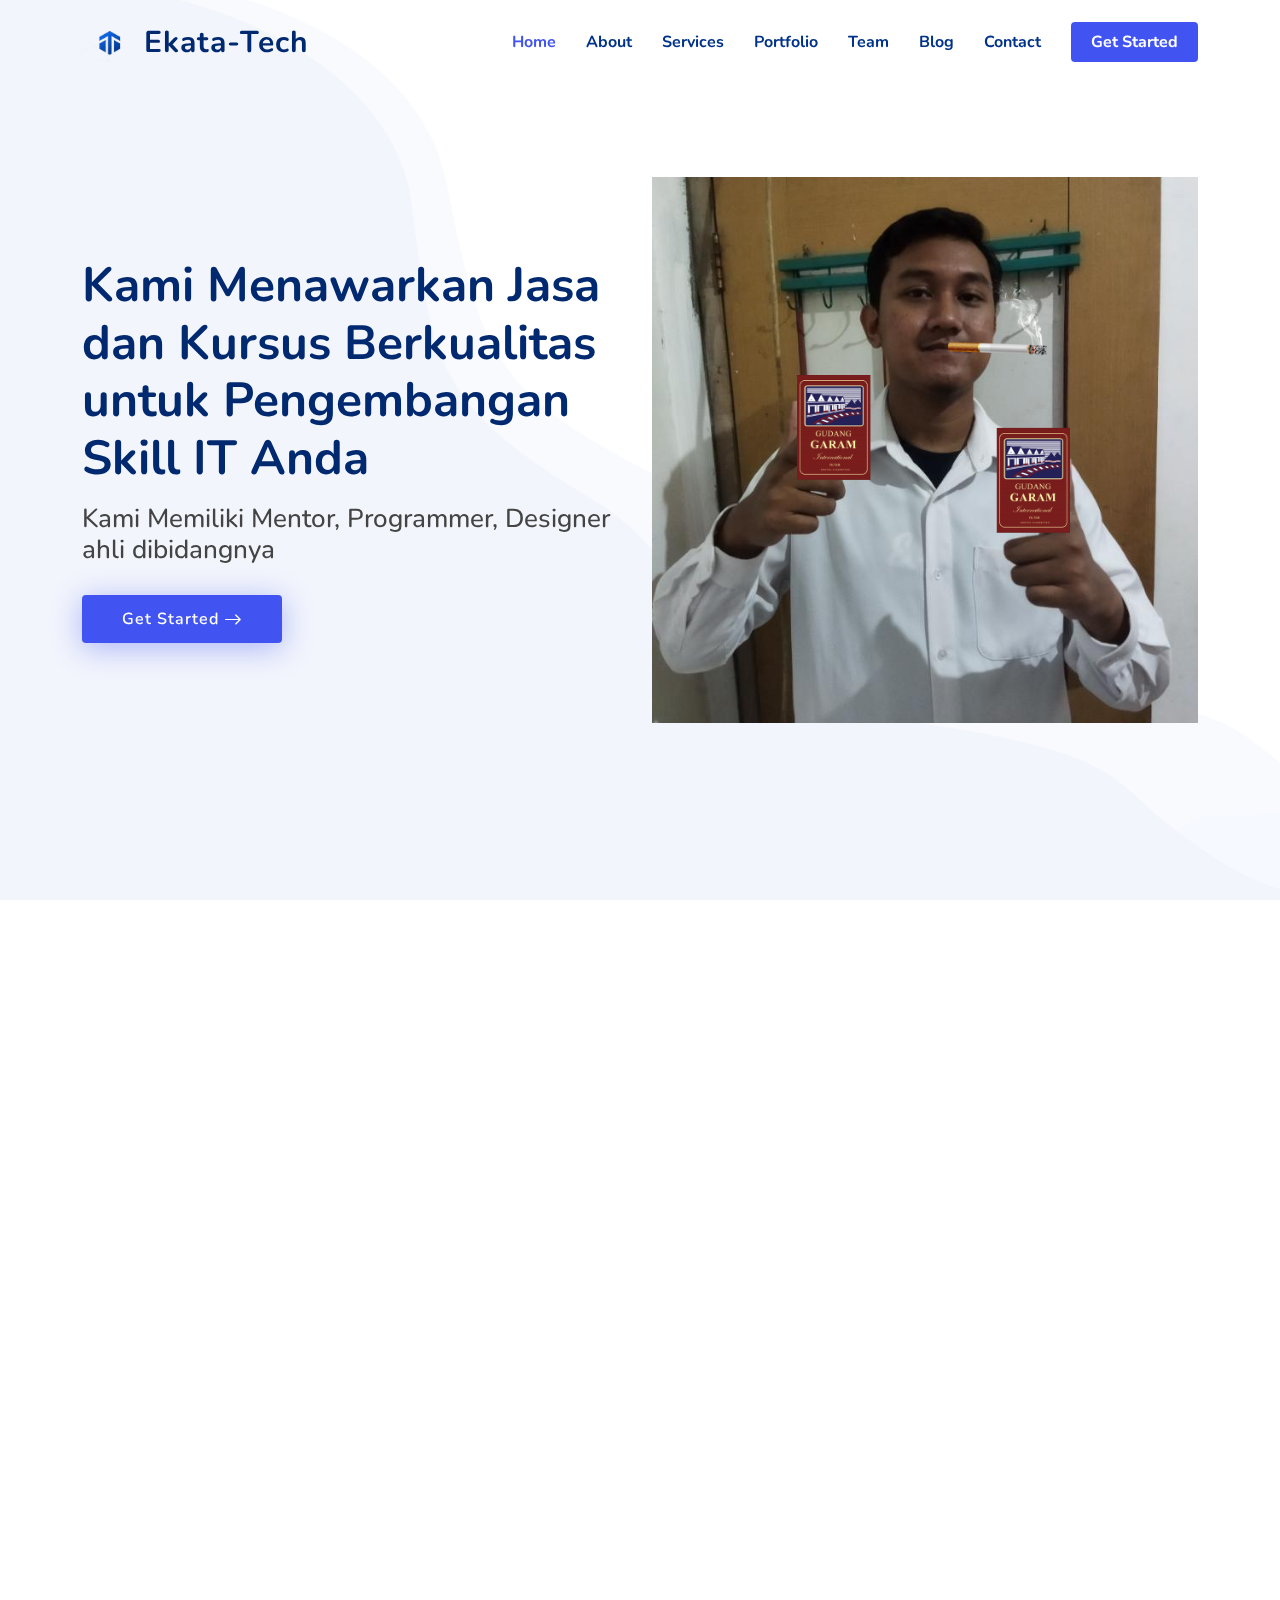
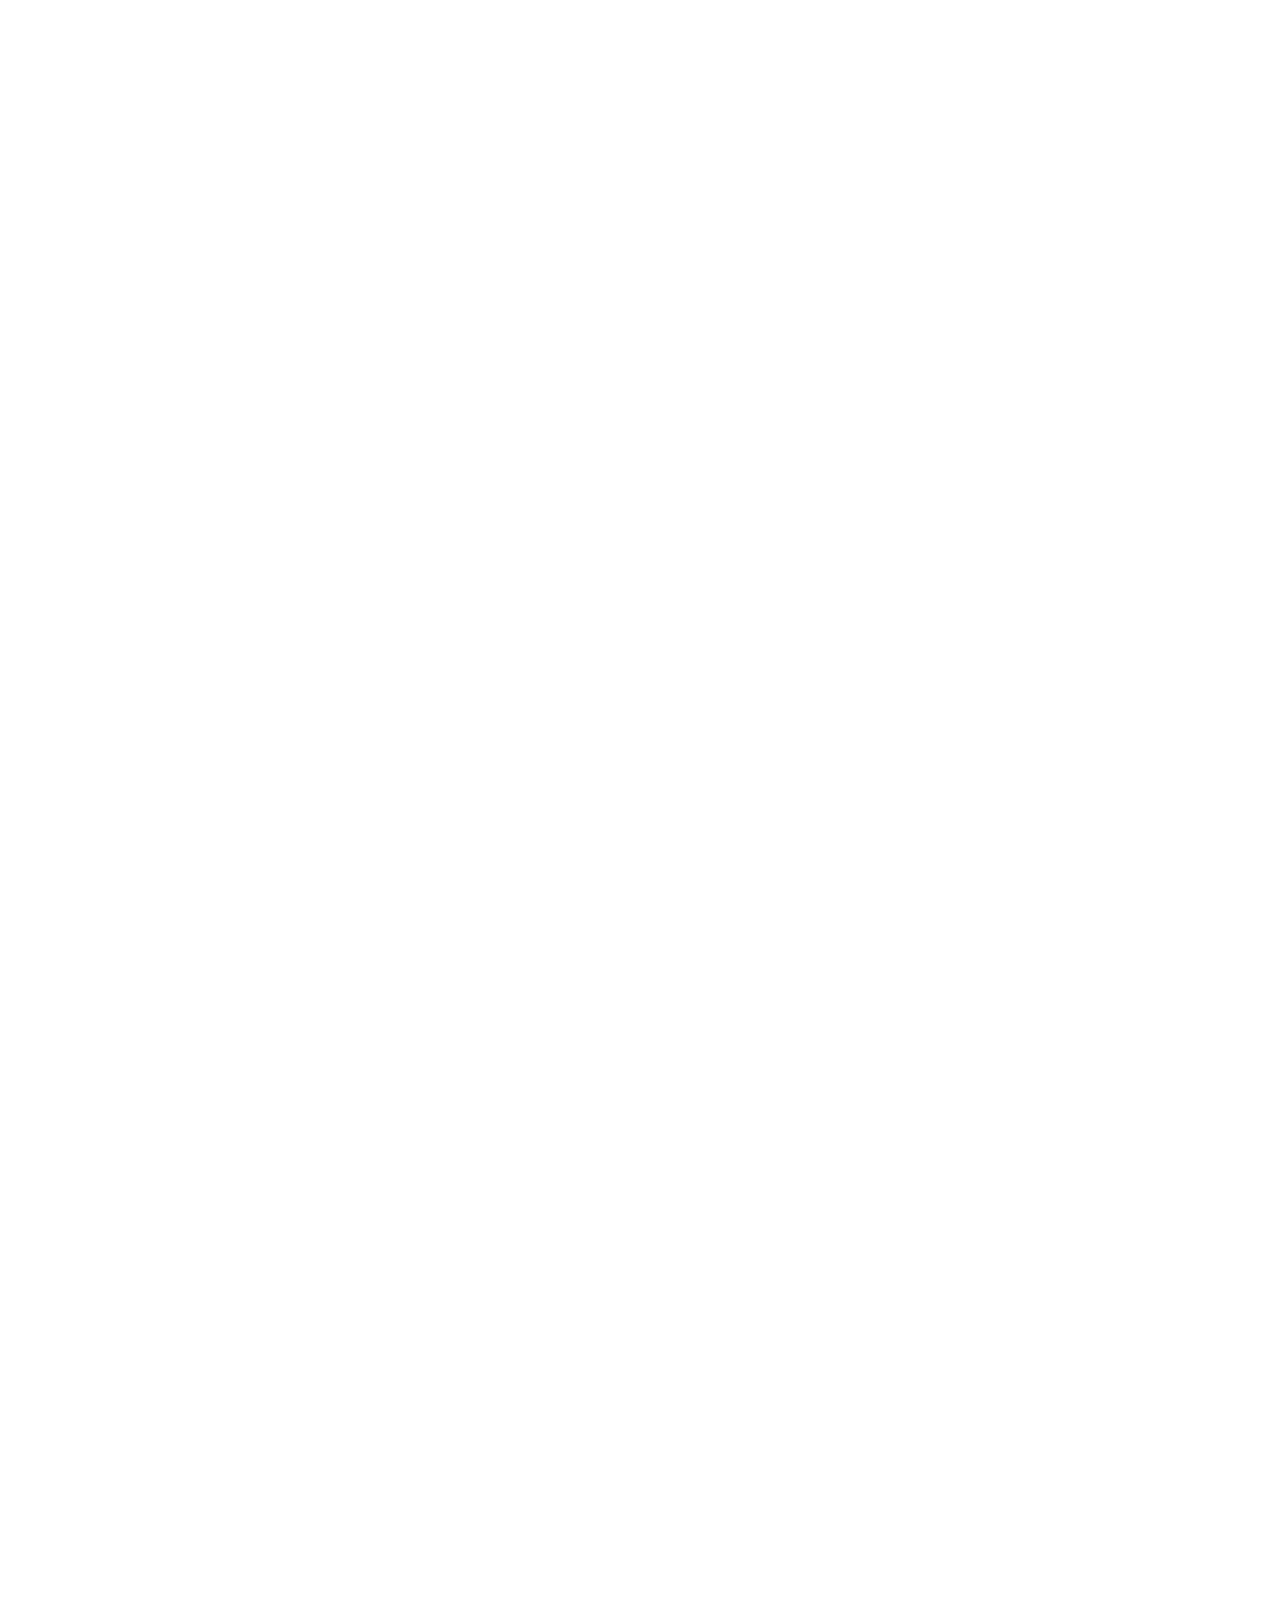
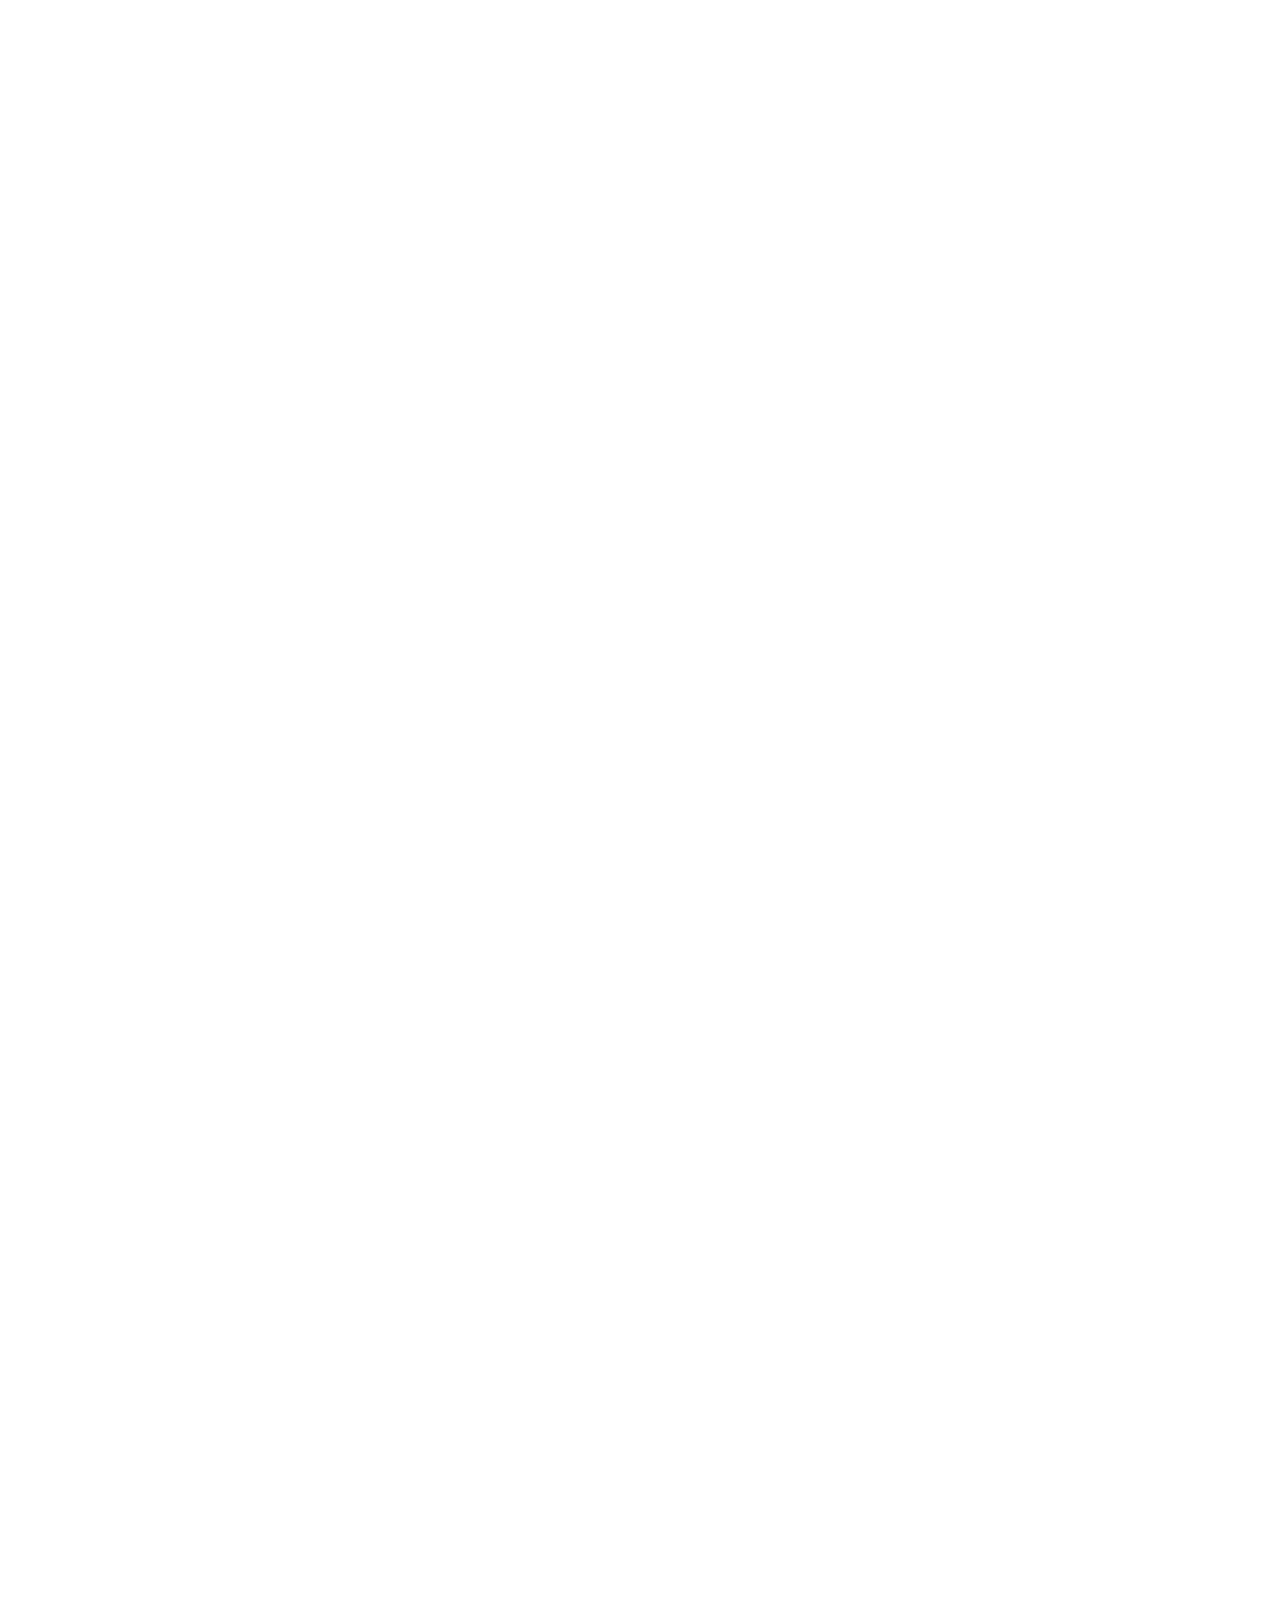
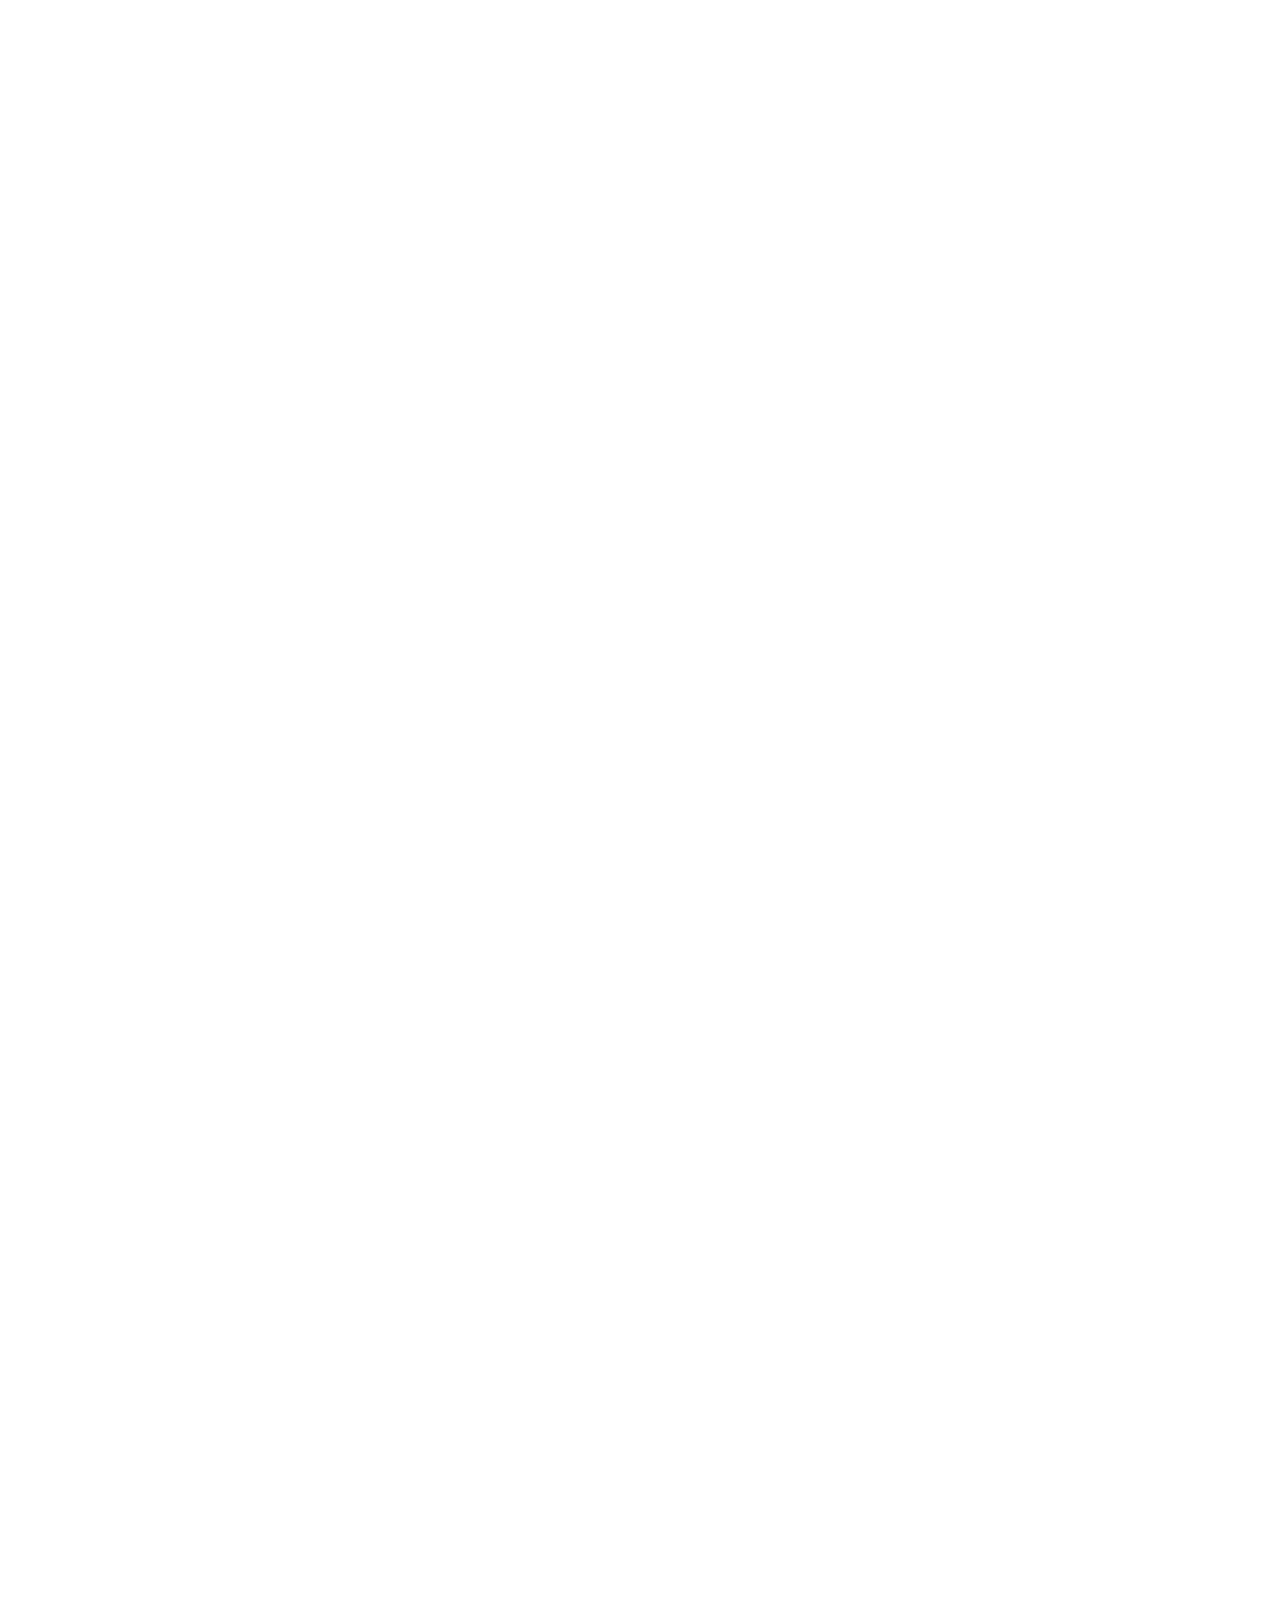
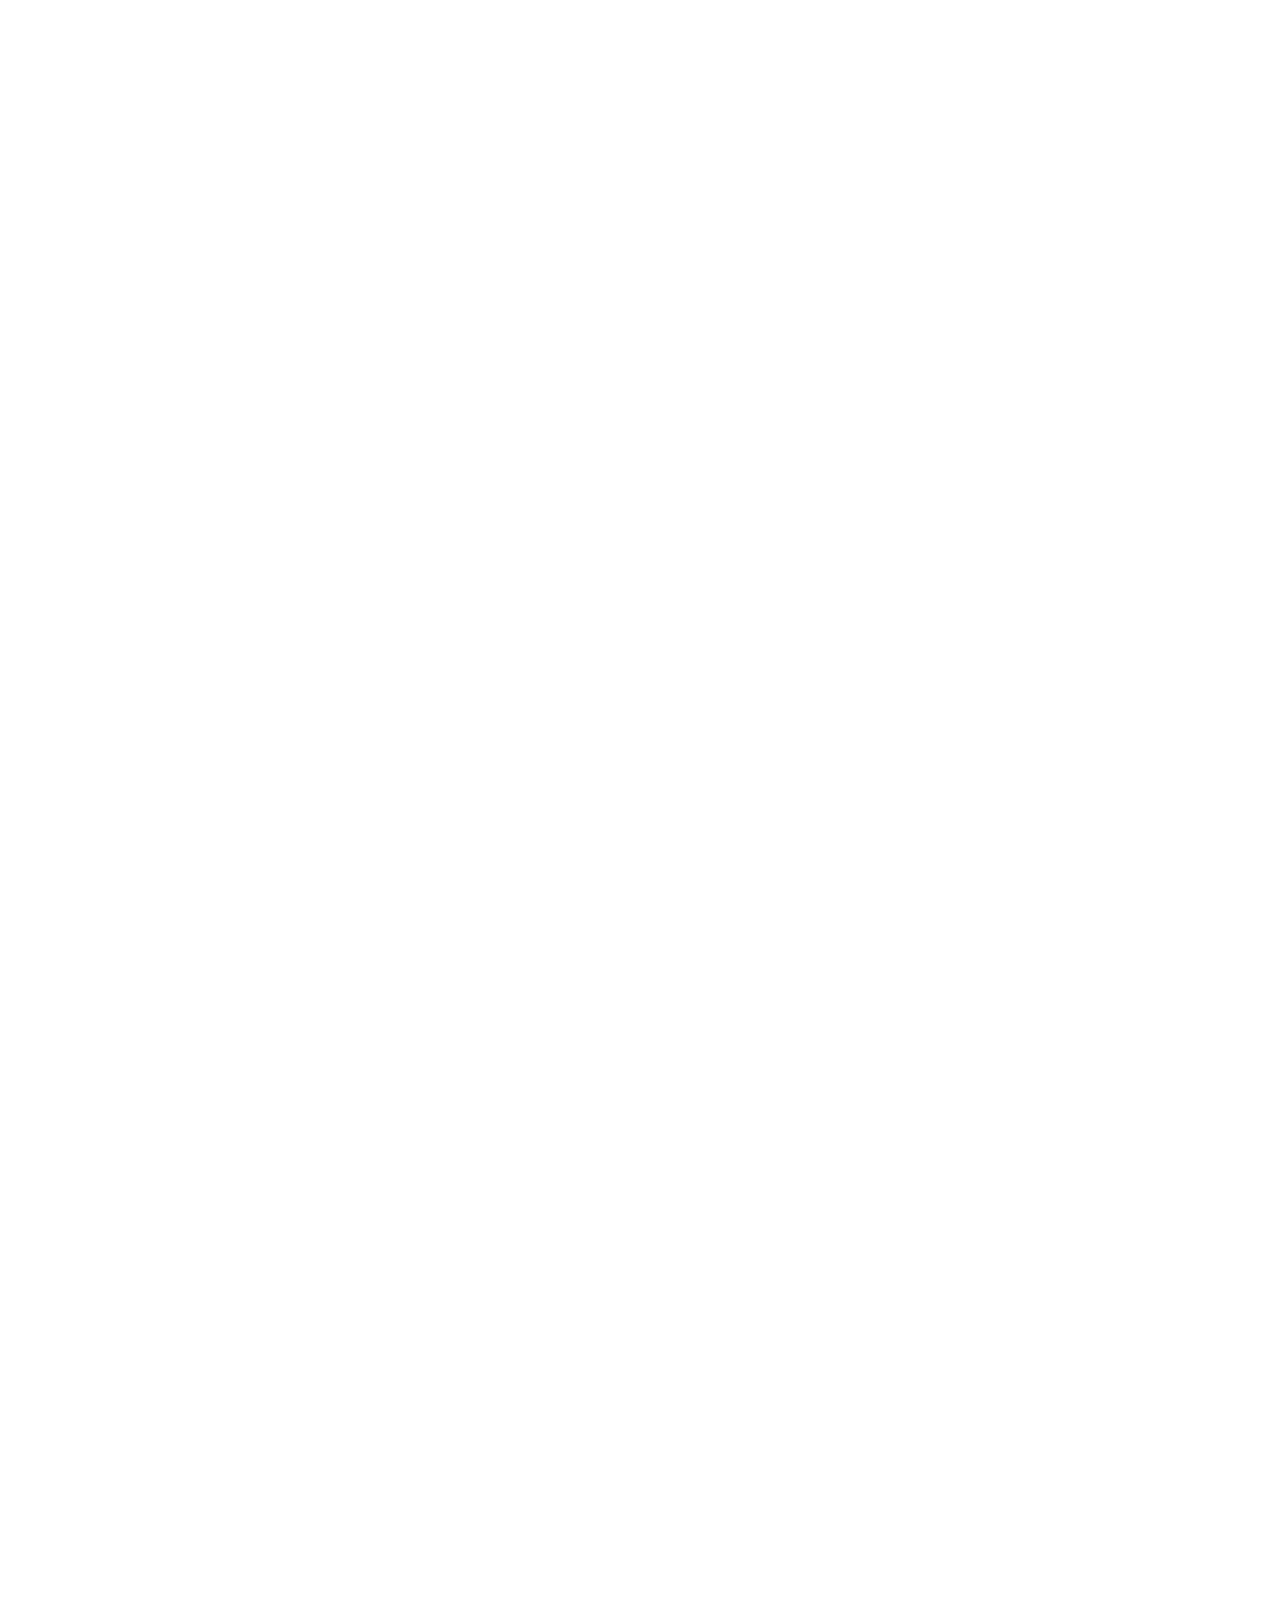
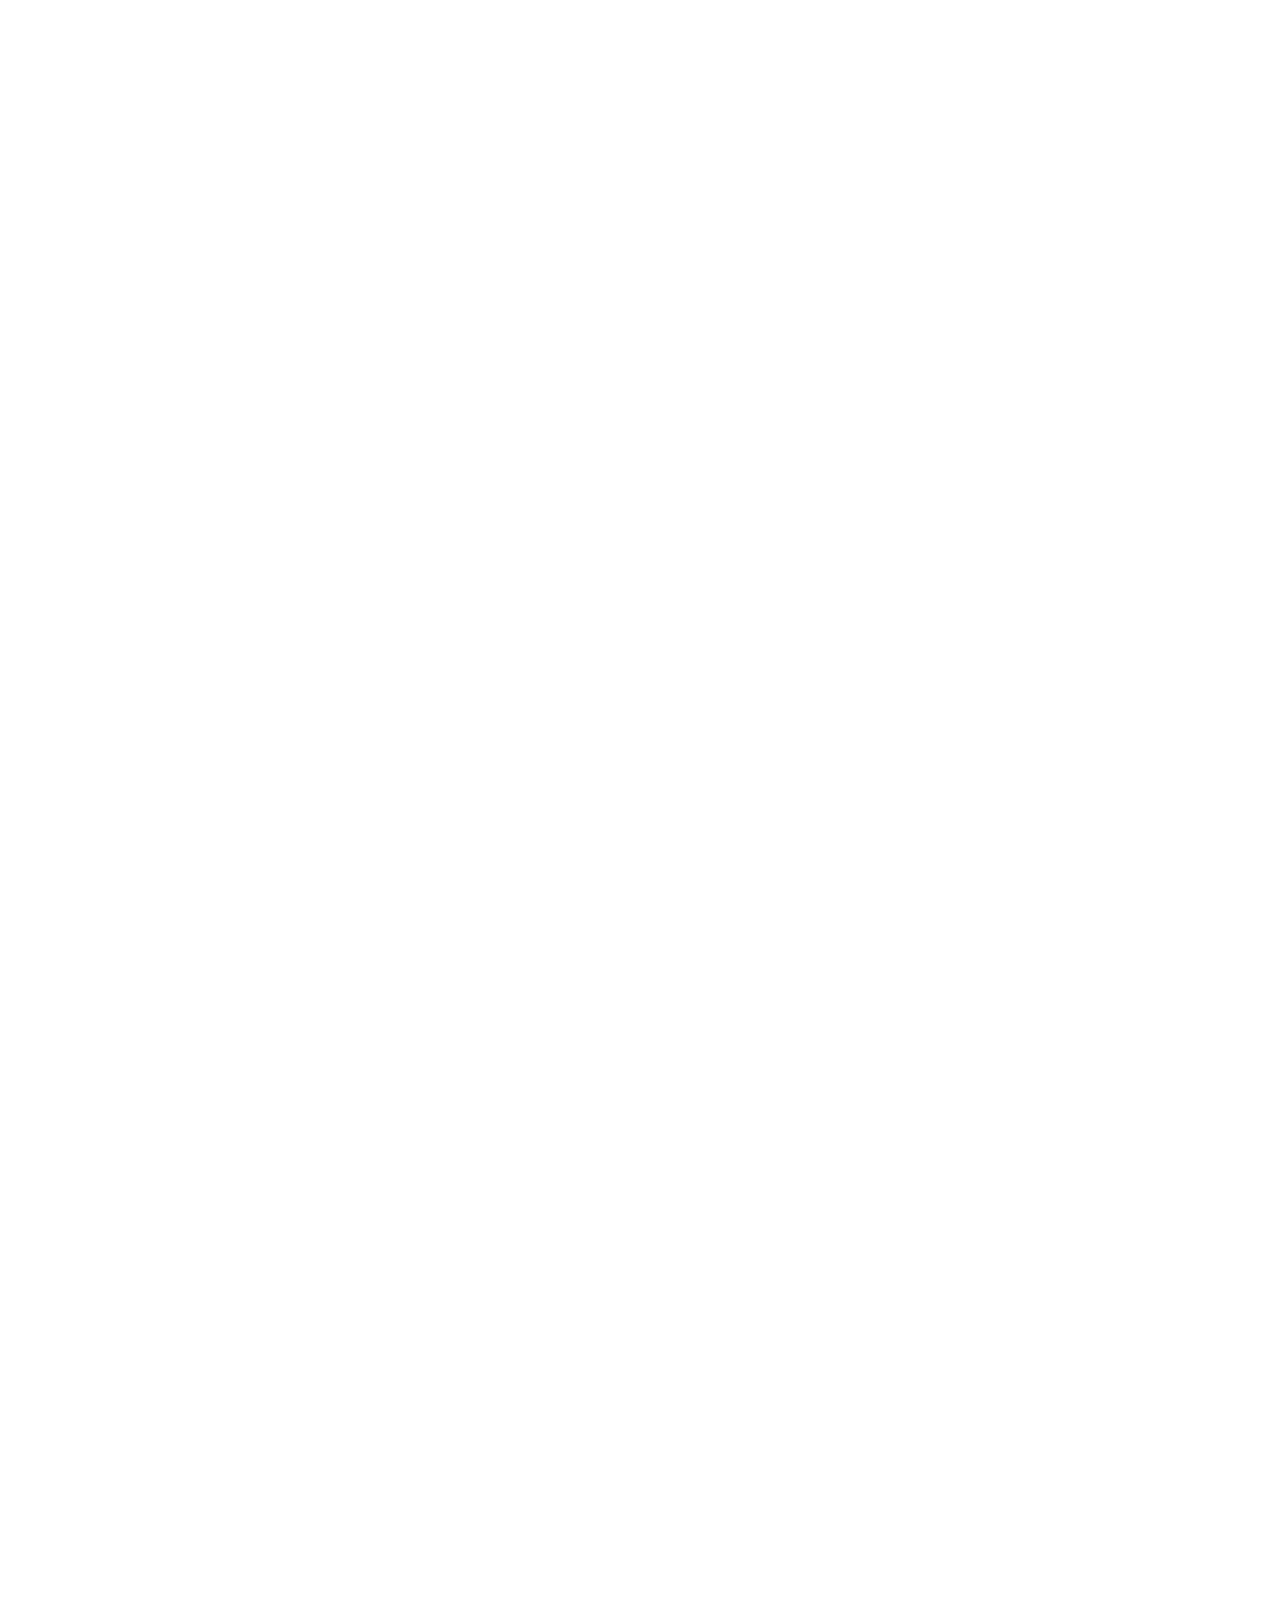
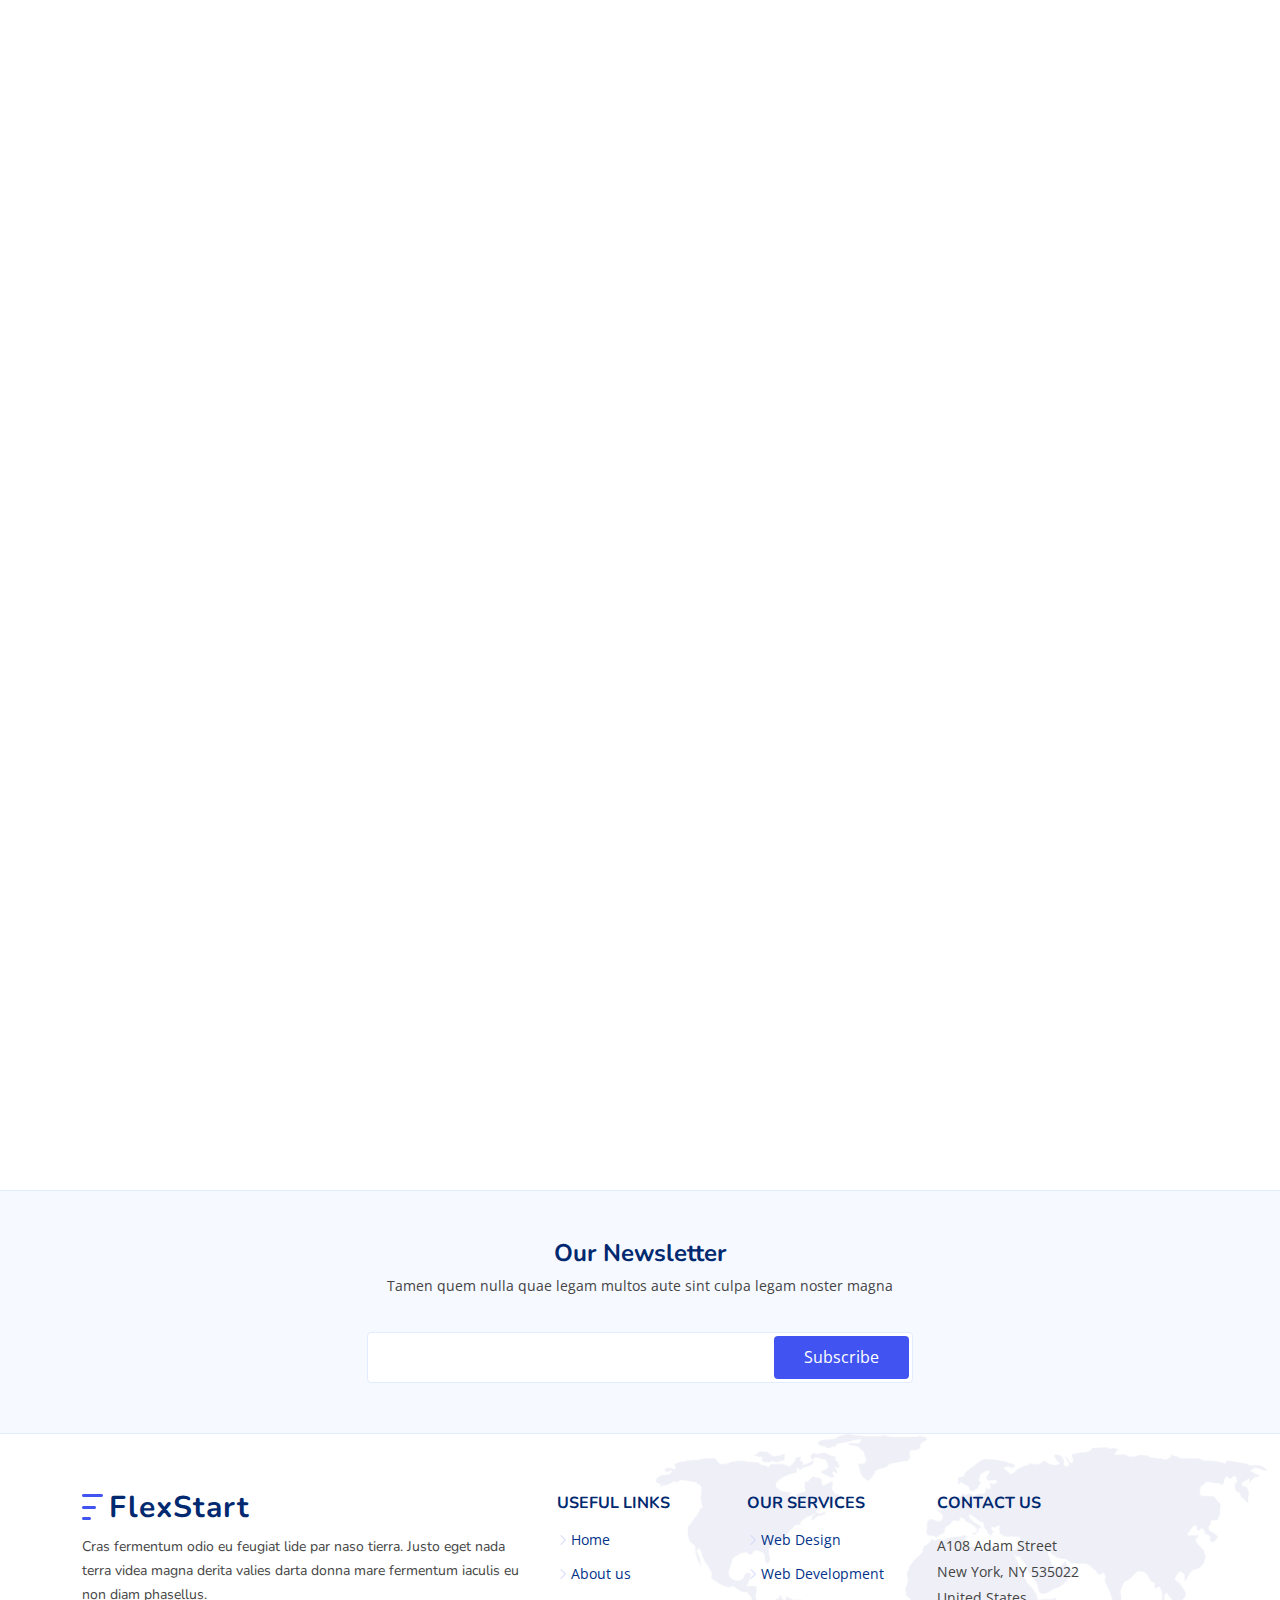
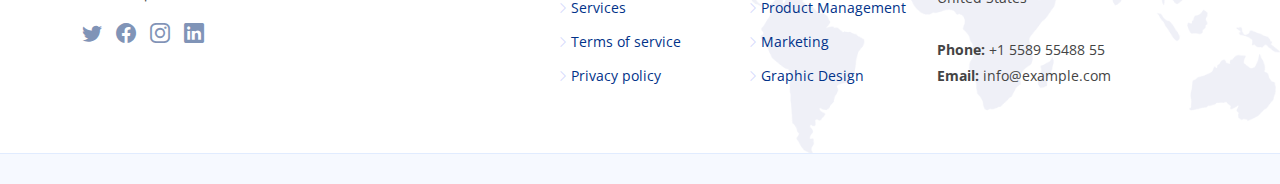
==== commit bc42bf7b: "awal" ====
--- a/index.html
+++ b/index.html
@@ -5,13 +5,13 @@
   <meta charset="utf-8">
   <meta content="width=device-width, initial-scale=1.0" name="viewport">
 
-  <title>FlexStart Bootstrap Template - Index</title>
+  <title>Ekata-Tech Dashboard</title>
   <meta content="" name="description">
 
   <meta content="" name="keywords">
 
   <!-- Favicons -->
-  <link href="assets/img/favicon.png" rel="icon">
+  <link href="assets/img/logo1.png" rel="icon">
   <link href="assets/img/apple-touch-icon.png" rel="apple-touch-icon">
 
   <!-- Google Fonts -->
@@ -43,8 +43,8 @@
     <div class="container-fluid container-xl d-flex align-items-center justify-content-between">
 
       <a href="index.html" class="logo d-flex align-items-center">
-        <img src="assets/img/logo.png" alt="">
-        <span>FlexStart</span>
+        <img src="assets/img/logo1.png" alt="">
+        <span>Ekata-Tech</span>
       </a>
 
       <nav id="navbar" class="navbar">
@@ -55,7 +55,7 @@
           <li><a class="nav-link scrollto" href="#portfolio">Portfolio</a></li>
           <li><a class="nav-link scrollto" href="#team">Team</a></li>
           <li><a href="blog.html">Blog</a></li>
-          <li class="dropdown"><a href="#"><span>Drop Down</span> <i class="bi bi-chevron-down"></i></a>
+          <!-- <li class="dropdown"><a href="#"><span>Drop Down</span> <i class="bi bi-chevron-down"></i></a>
             <ul>
               <li><a href="#">Drop Down 1</a></li>
               <li class="dropdown"><a href="#"><span>Deep Drop Down</span> <i class="bi bi-chevron-right"></i></a>
@@ -71,7 +71,7 @@
               <li><a href="#">Drop Down 3</a></li>
               <li><a href="#">Drop Down 4</a></li>
             </ul>
-          </li>
+          </li> -->
           <li><a class="nav-link scrollto" href="#contact">Contact</a></li>
           <li><a class="getstarted scrollto" href="#about">Get Started</a></li>
         </ul>
@@ -87,8 +87,8 @@
     <div class="container">
       <div class="row">
         <div class="col-lg-6 d-flex flex-column justify-content-center">
-          <h1 data-aos="fade-up">We offer modern solutions for growing your business</h1>
-          <h2 data-aos="fade-up" data-aos-delay="400">We are team of talented designers making websites with Bootstrap</h2>
+          <h1 data-aos="fade-up">Kami Menawarkan Jasa dan Kursus Berkualitas untuk Pengembangan Skill IT Anda</h1>
+          <h2 data-aos="fade-up" data-aos-delay="400">Kami Memiliki Mentor, Programmer, Designer ahli dibidangnya</h2>
           <div data-aos="fade-up" data-aos-delay="600">
             <div class="text-center text-lg-start">
               <a href="#about" class="btn-get-started scrollto d-inline-flex align-items-center justify-content-center align-self-center">
@@ -99,7 +99,7 @@
           </div>
         </div>
         <div class="col-lg-6 hero-img" data-aos="zoom-out" data-aos-delay="200">
-          <img src="assets/img/hero-img.png" class="img-fluid" alt="">
+          <img src="assets/img/Frame 2.png" class="img-fluid" alt="">
         </div>
       </div>
     </div>
@@ -1290,19 +1290,7 @@
       </div>
     </div>
 
-    <div class="container">
-      <div class="copyright">
-        &copy; Copyright <strong><span>FlexStart</span></strong>. All Rights Reserved
-      </div>
-      <div class="credits">
-        <!-- All the links in the footer should remain intact. -->
-        <!-- You can delete the links only if you purchased the pro version. -->
-        <!-- Licensing information: https://bootstrapmade.com/license/ -->
-        <!-- Purchase the pro version with working PHP/AJAX contact form: https://bootstrapmade.com/flexstart-bootstrap-startup-template/ -->
-        Designed by <a href="https://bootstrapmade.com/">BootstrapMade</a>
-      </div>
-    </div>
-  </footer><!-- End Footer -->
+    
 
   <a href="#" class="back-to-top d-flex align-items-center justify-content-center"><i class="bi bi-arrow-up-short"></i></a>
 
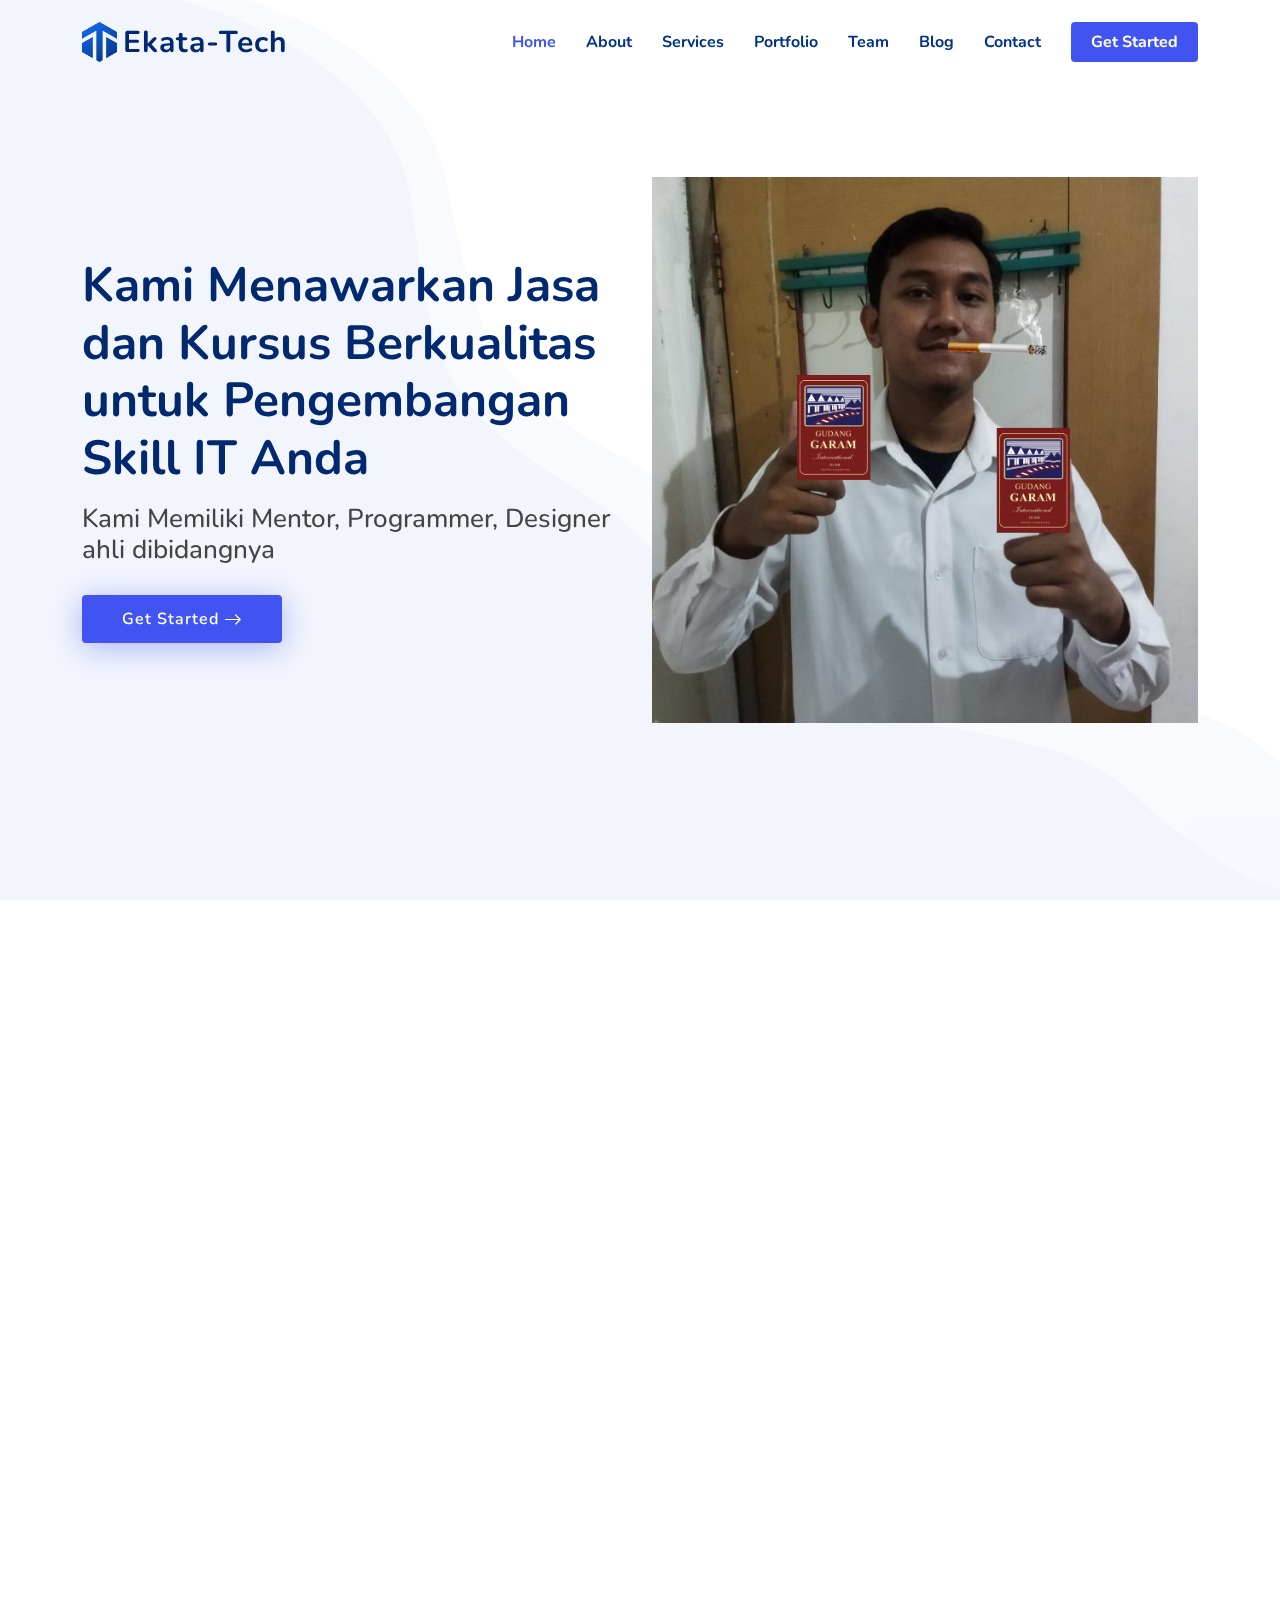
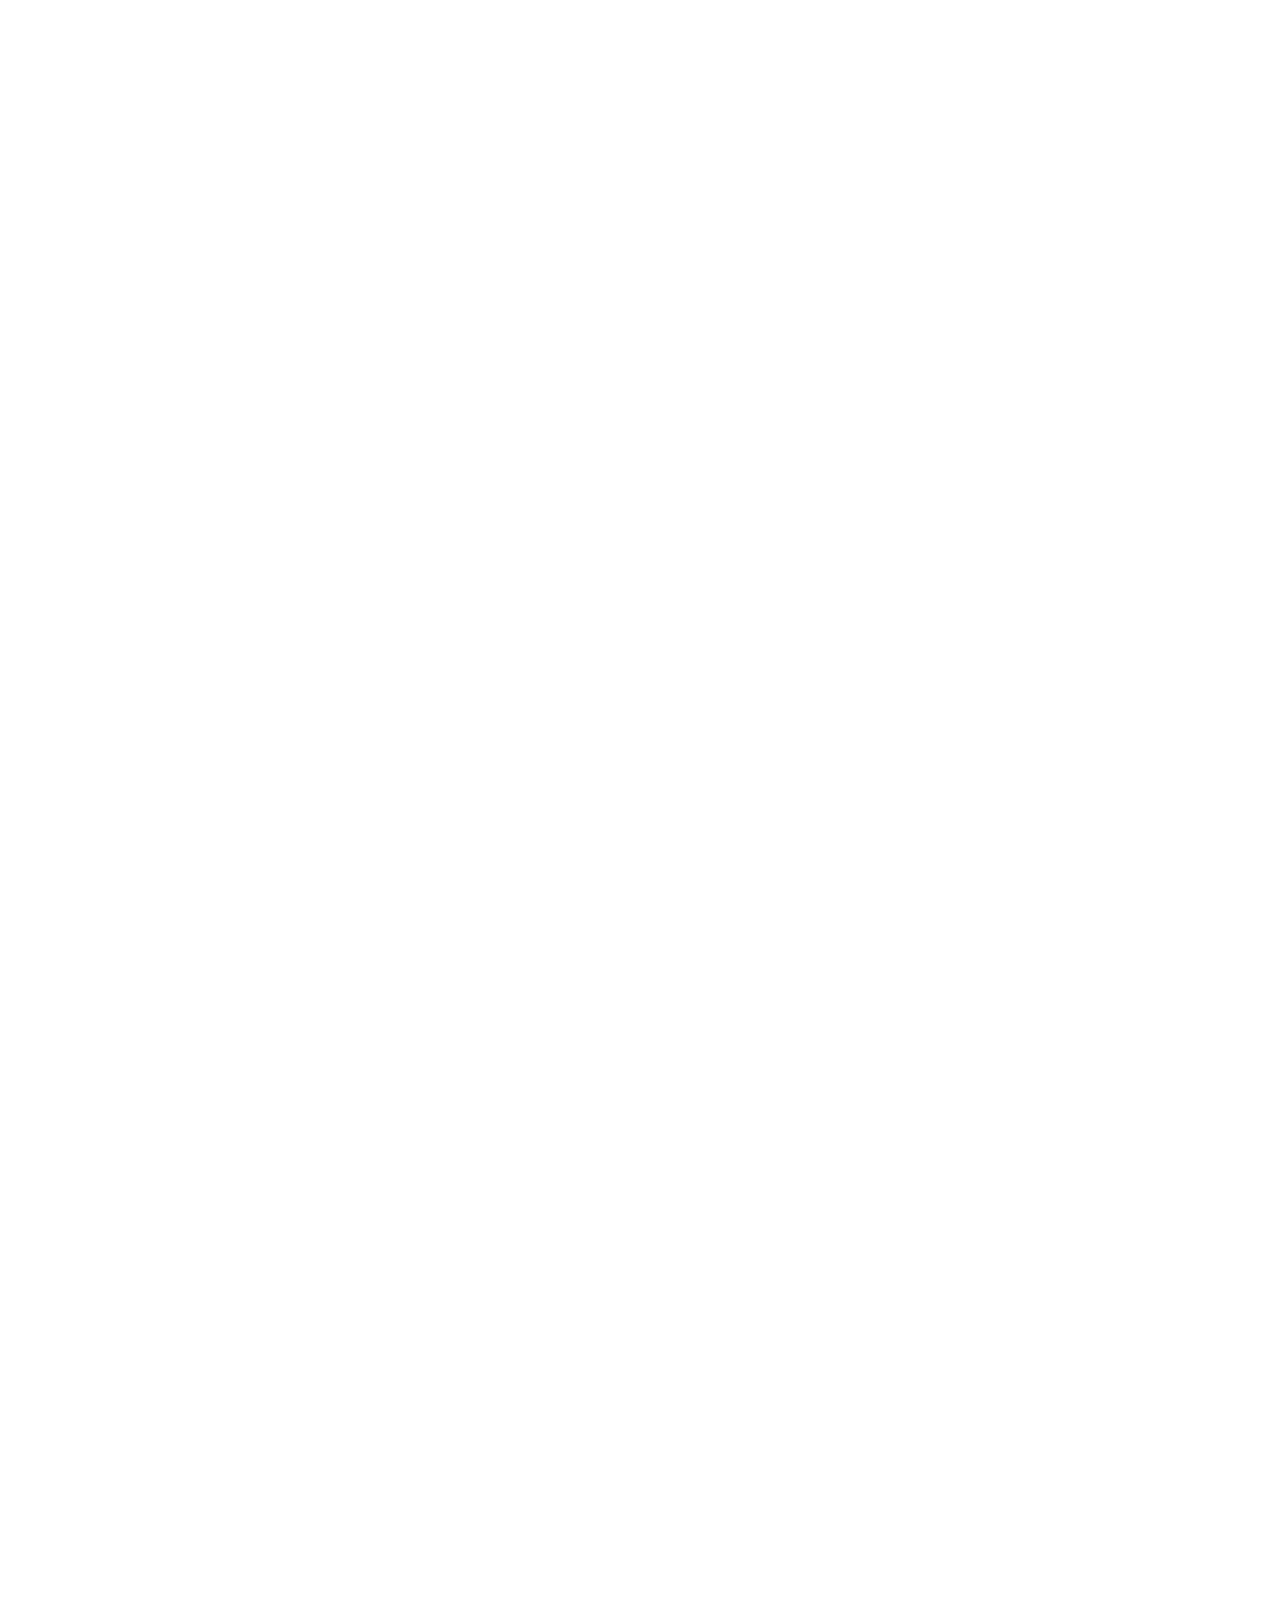
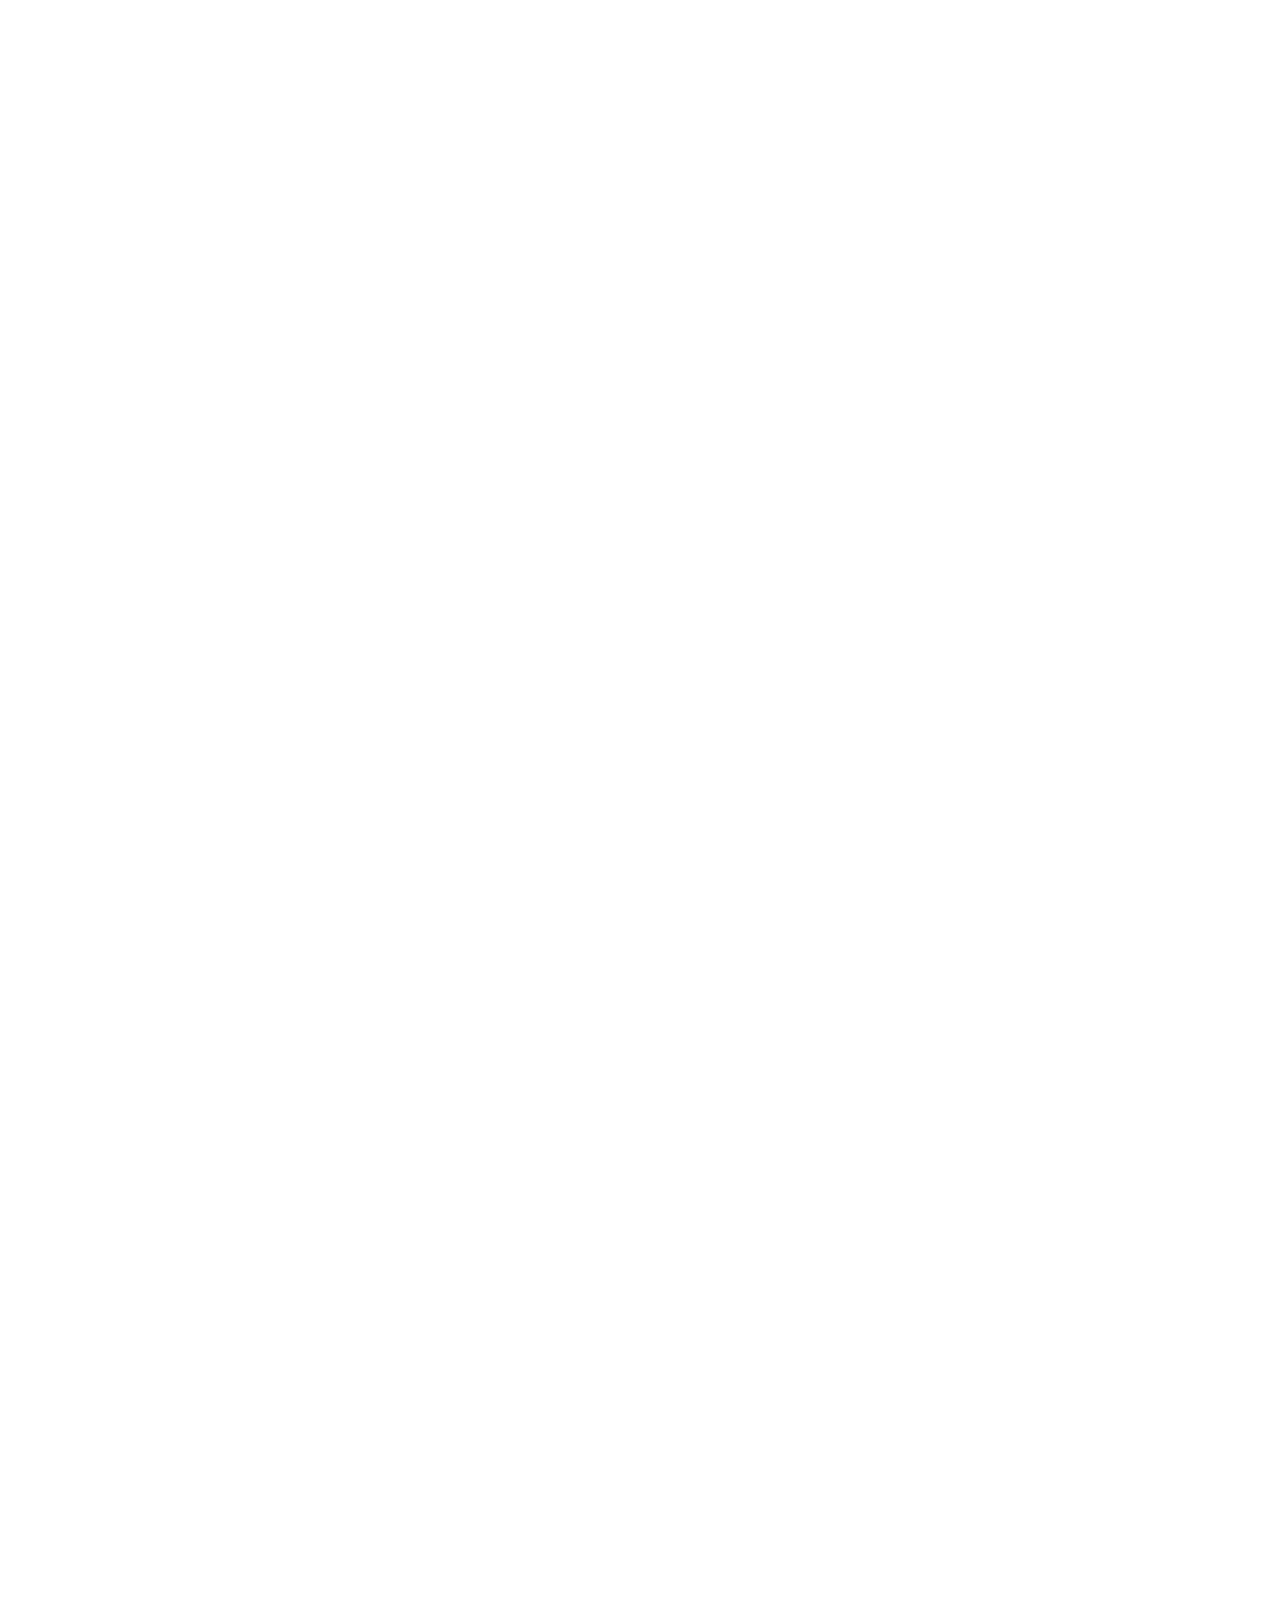
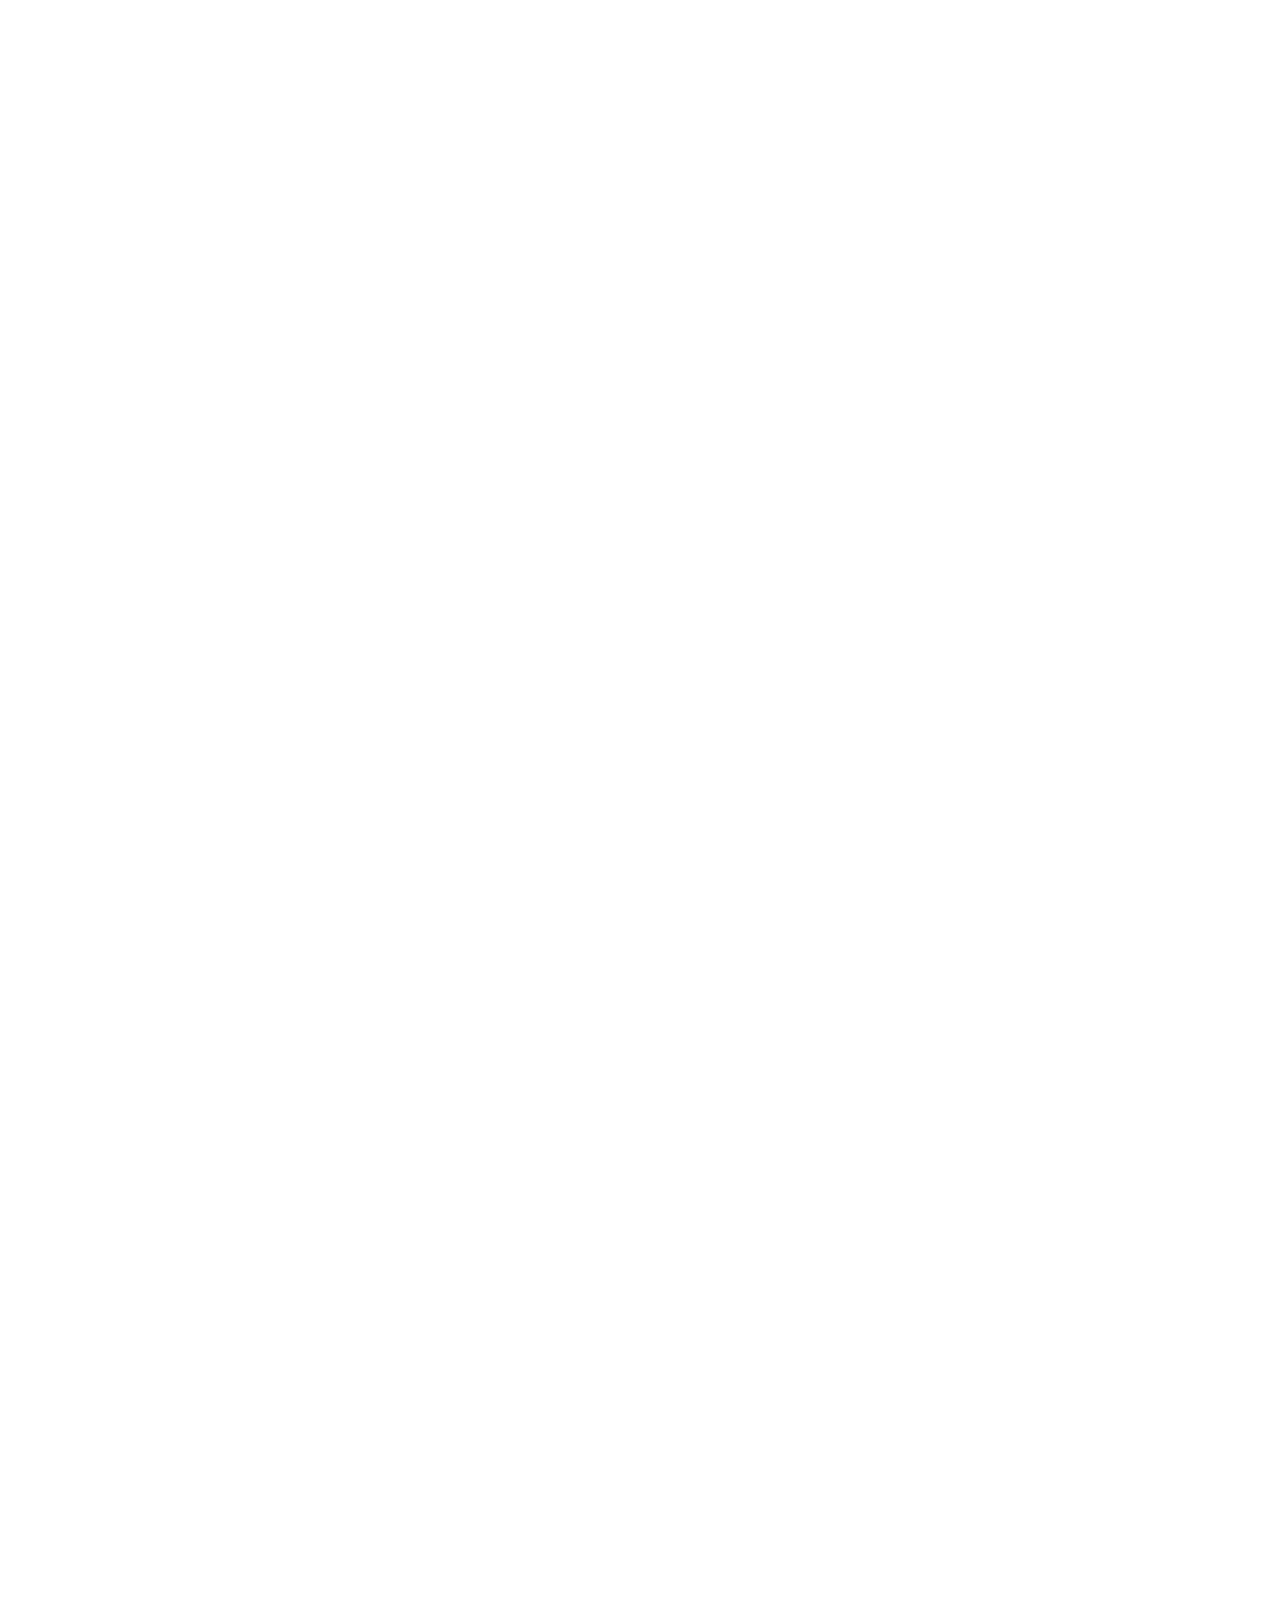
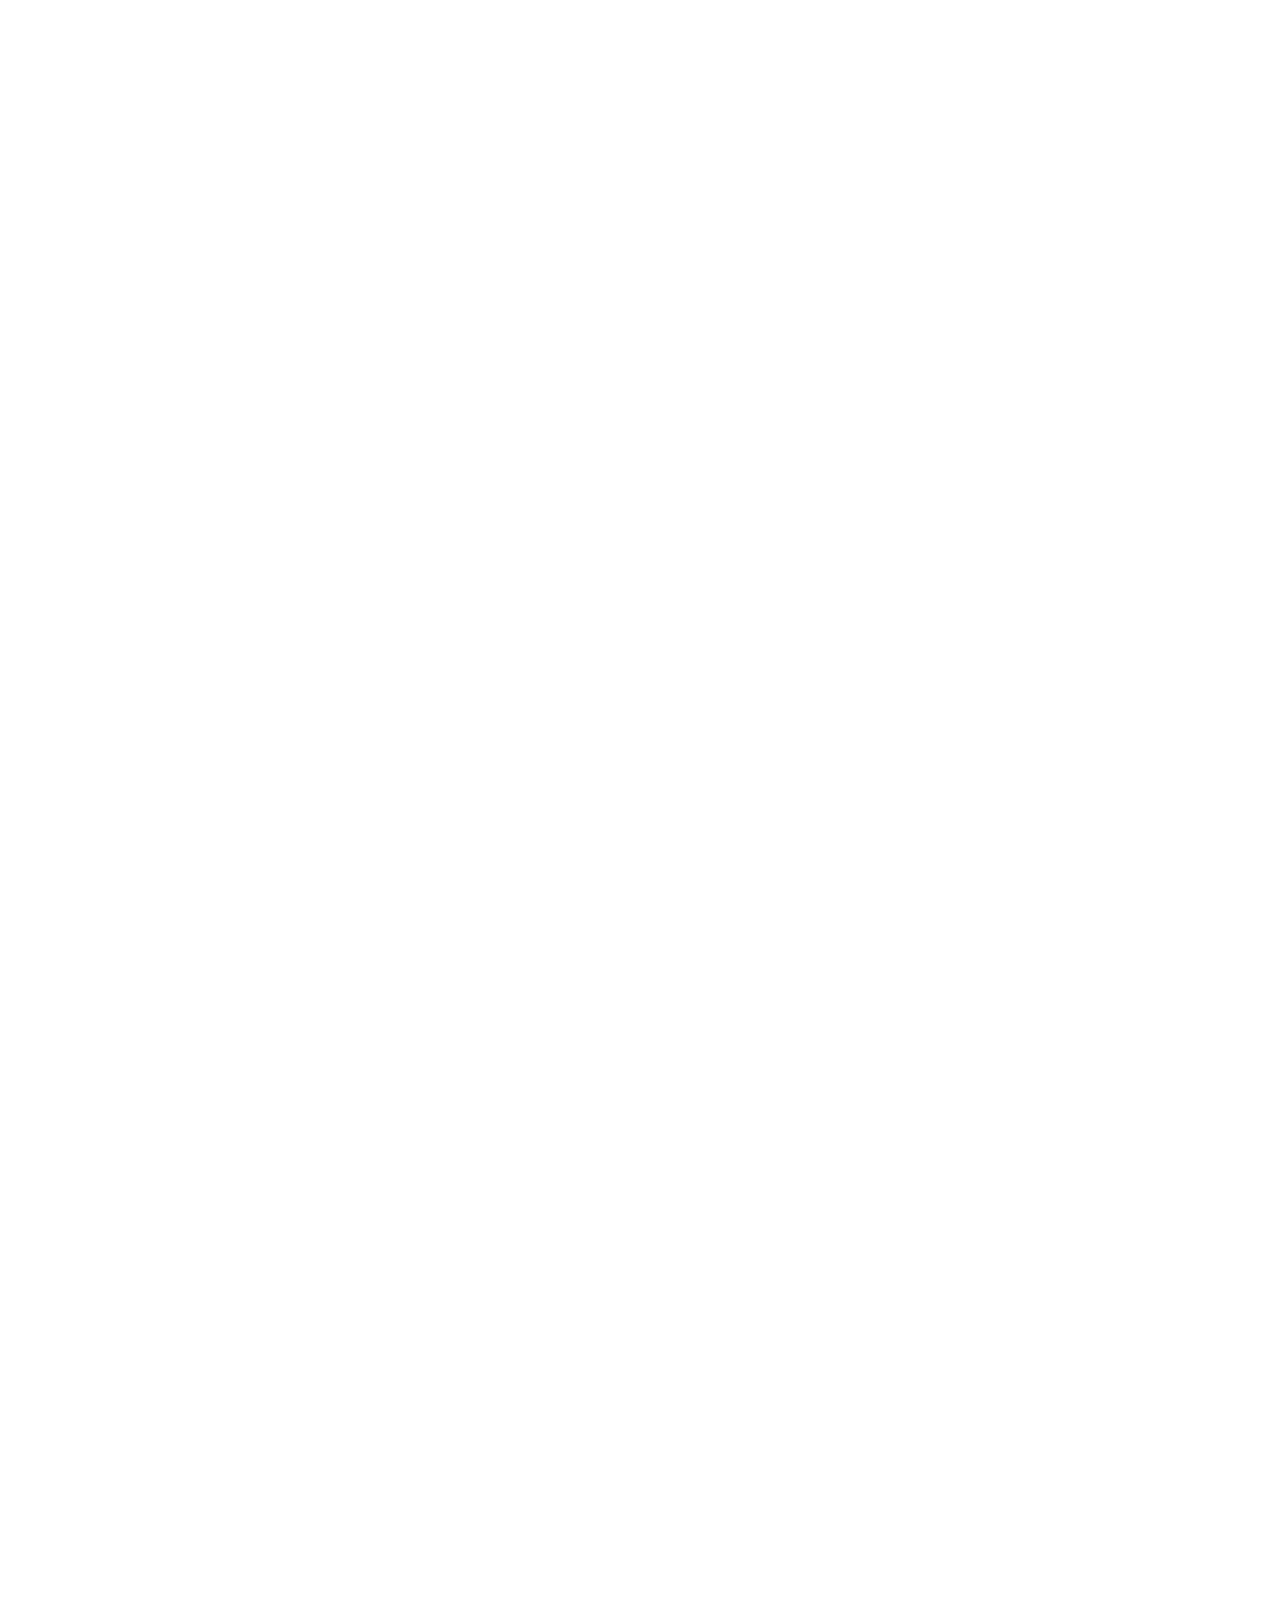
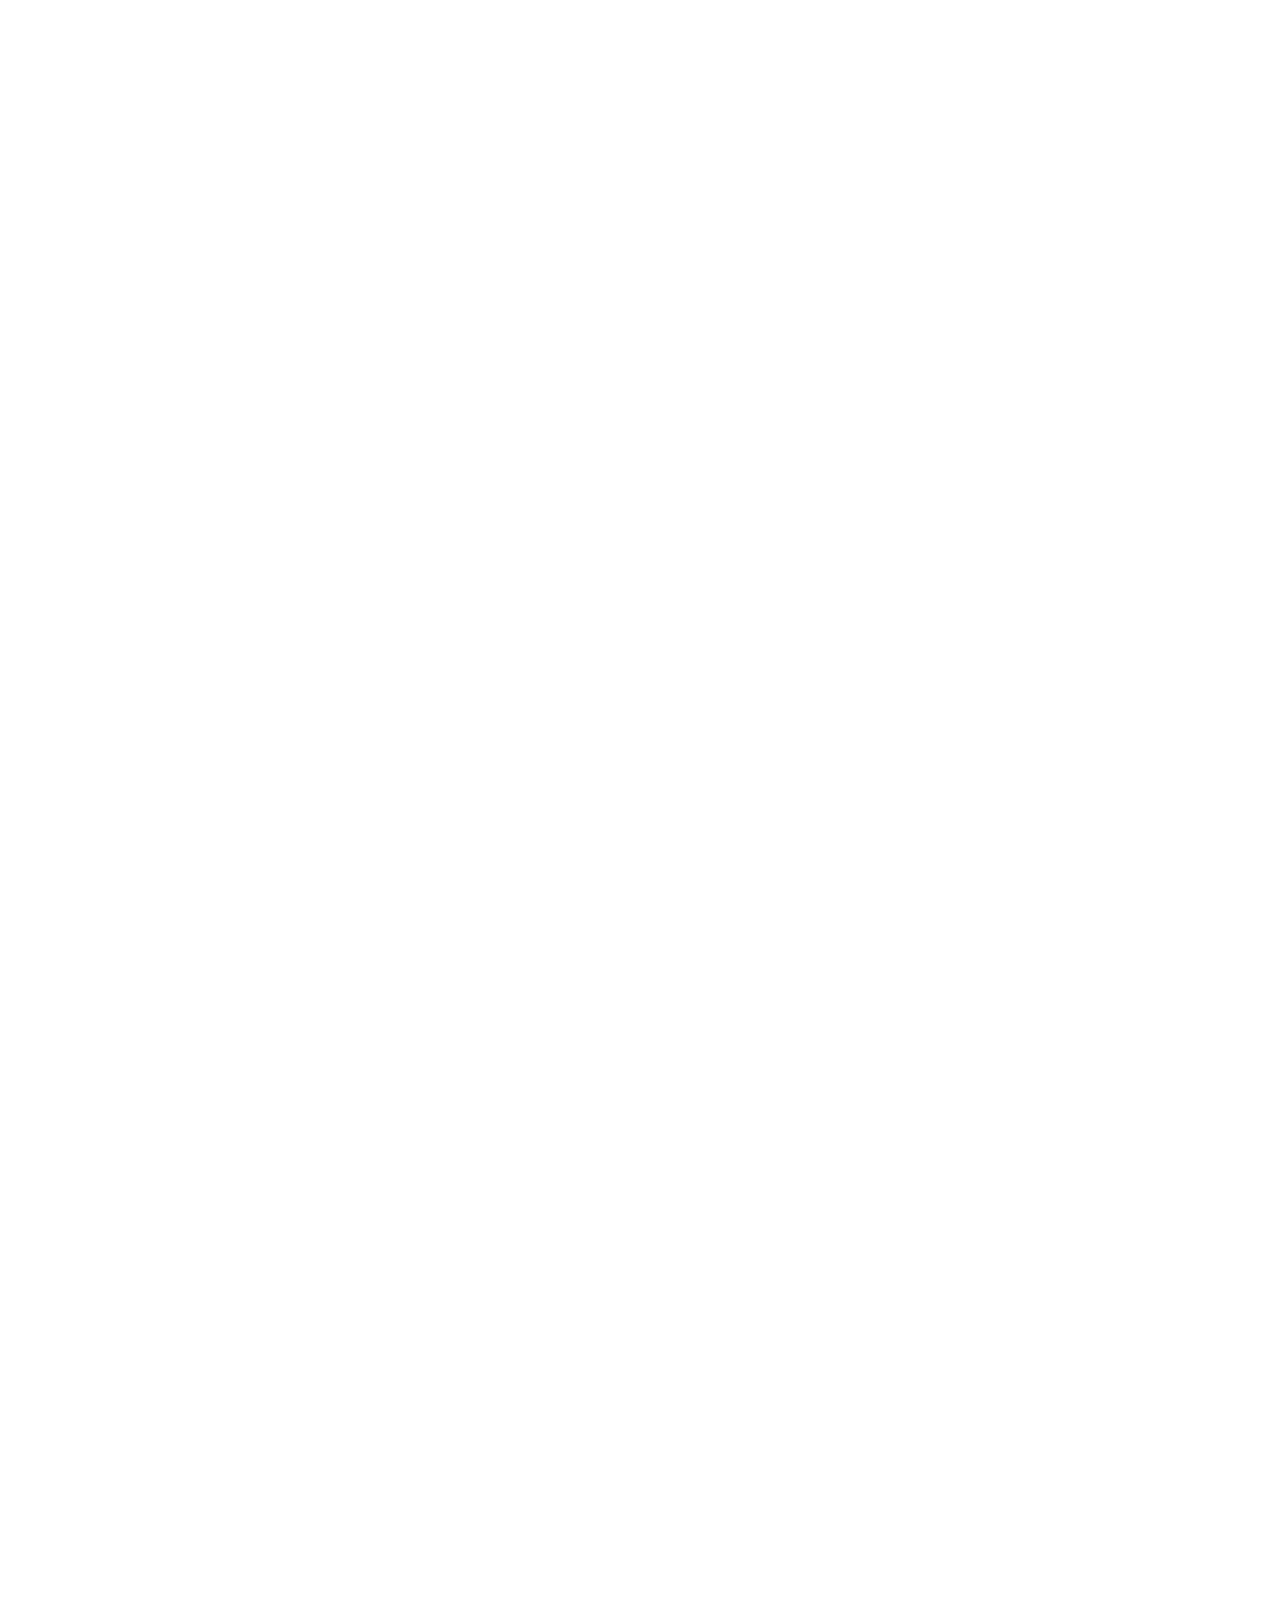
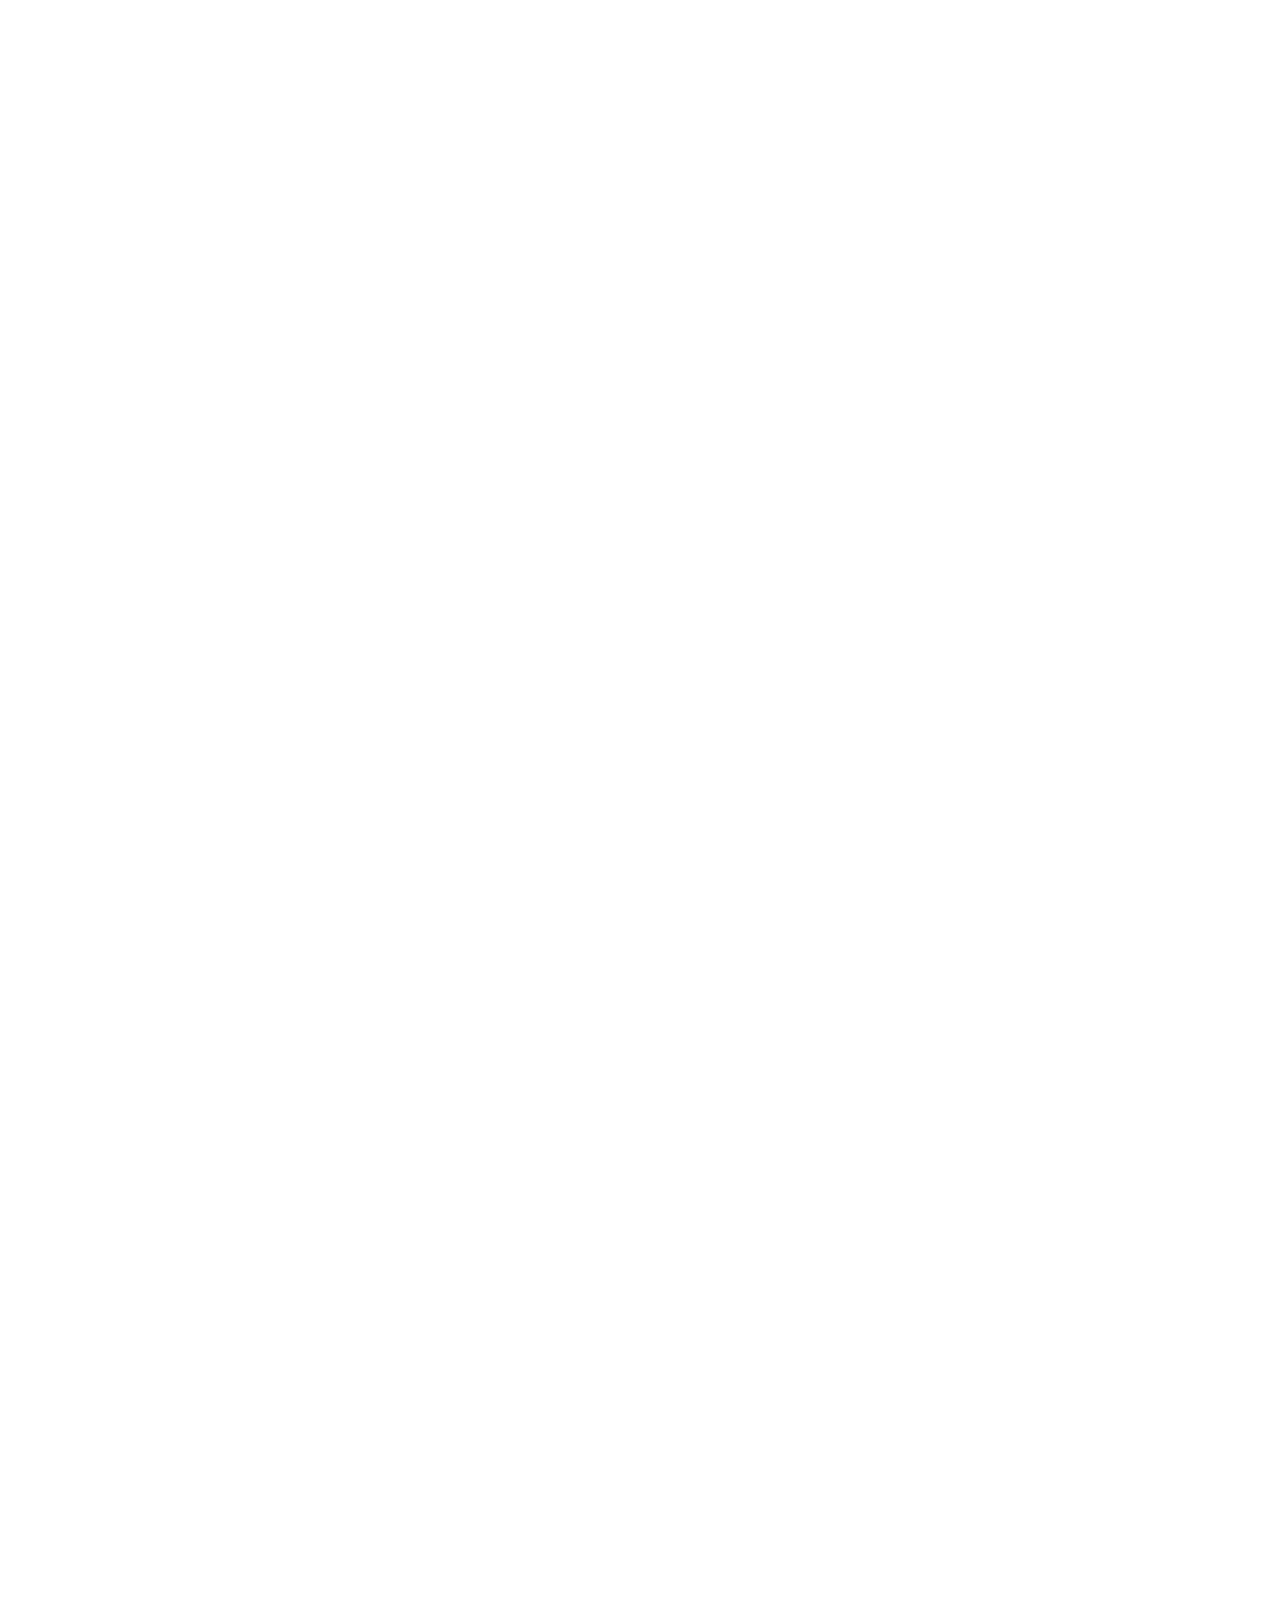
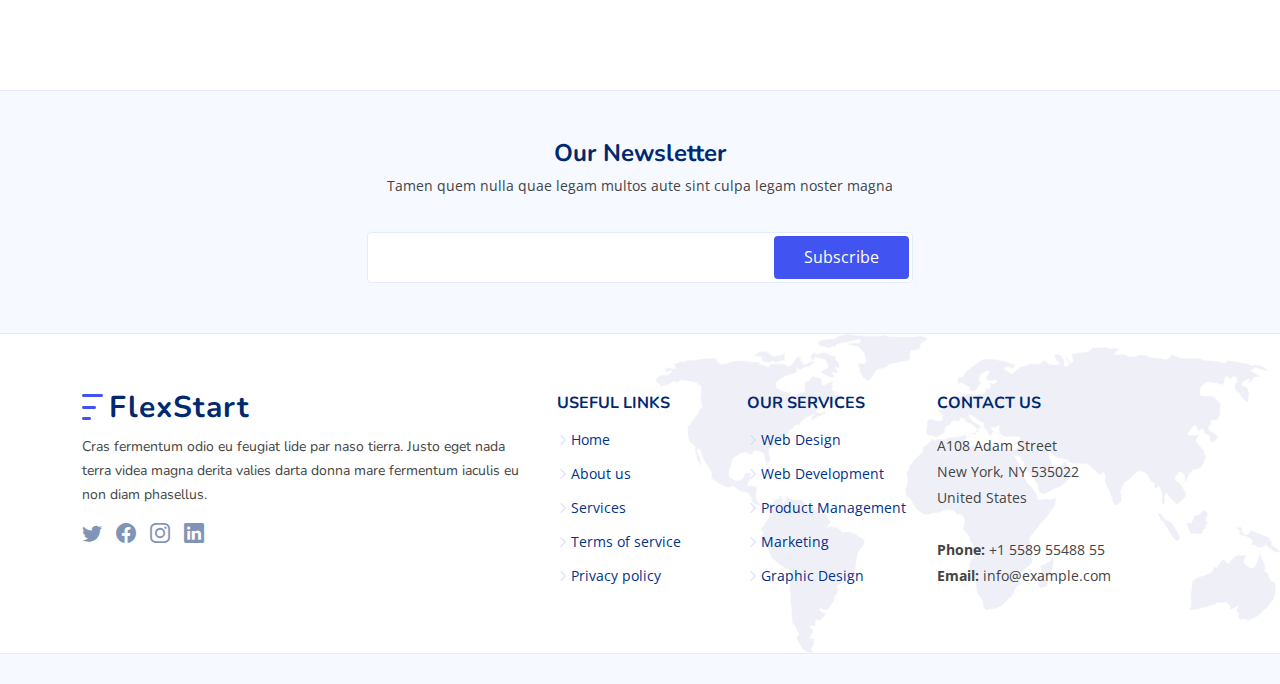
==== commit 6aaac959: "team nde tengah 1" ====
--- a/index.html
+++ b/index.html
@@ -974,10 +974,12 @@
 
         <div class="row gy-4">
 
+          <div class="col-lg-3 col-md-6 d-flex align-items-stretch" data-aos="fade-up" data-aos-delay="100" style="margin-left: 12%;"></div>
+
           <div class="col-lg-3 col-md-6 d-flex align-items-stretch" data-aos="fade-up" data-aos-delay="100">
             <div class="member">
               <div class="member-img">
-                <img src="assets/img/team/team-1.jpg" class="img-fluid" alt="">
+                <img src="assets/img/Frame 2.png" class="img-fluid" alt="">
                 <div class="social">
                   <a href=""><i class="bi bi-twitter"></i></a>
                   <a href=""><i class="bi bi-facebook"></i></a>
@@ -992,6 +994,8 @@
               </div>
             </div>
           </div>
+
+          <div class="col-lg-3 col-md-6 d-flex align-items-stretch" data-aos="fade-up" data-aos-delay="100"></div>
 
           <div class="col-lg-3 col-md-6 d-flex align-items-stretch" data-aos="fade-up" data-aos-delay="200">
             <div class="member">
@@ -1027,6 +1031,25 @@
                 <h4>William Anderson</h4>
                 <span>CTO</span>
                 <p>Vero omnis enim consequatur. Voluptas consectetur unde qui molestiae deserunt. Voluptates enim aut architecto porro aspernatur molestiae modi.</p>
+              </div>
+            </div>
+          </div>
+
+          <div class="col-lg-3 col-md-6 d-flex align-items-stretch" data-aos="fade-up" data-aos-delay="400">
+            <div class="member">
+              <div class="member-img">
+                <img src="assets/img/team/team-4.jpg" class="img-fluid" alt="">
+                <div class="social">
+                  <a href=""><i class="bi bi-twitter"></i></a>
+                  <a href=""><i class="bi bi-facebook"></i></a>
+                  <a href=""><i class="bi bi-instagram"></i></a>
+                  <a href=""><i class="bi bi-linkedin"></i></a>
+                </div>
+              </div>
+              <div class="member-info">
+                <h4>Amanda Jepson</h4>
+                <span>Accountant</span>
+                <p>Rerum voluptate non adipisci animi distinctio et deserunt amet voluptas. Quia aut aliquid doloremque ut possimus ipsum officia.</p>
               </div>
             </div>
           </div>
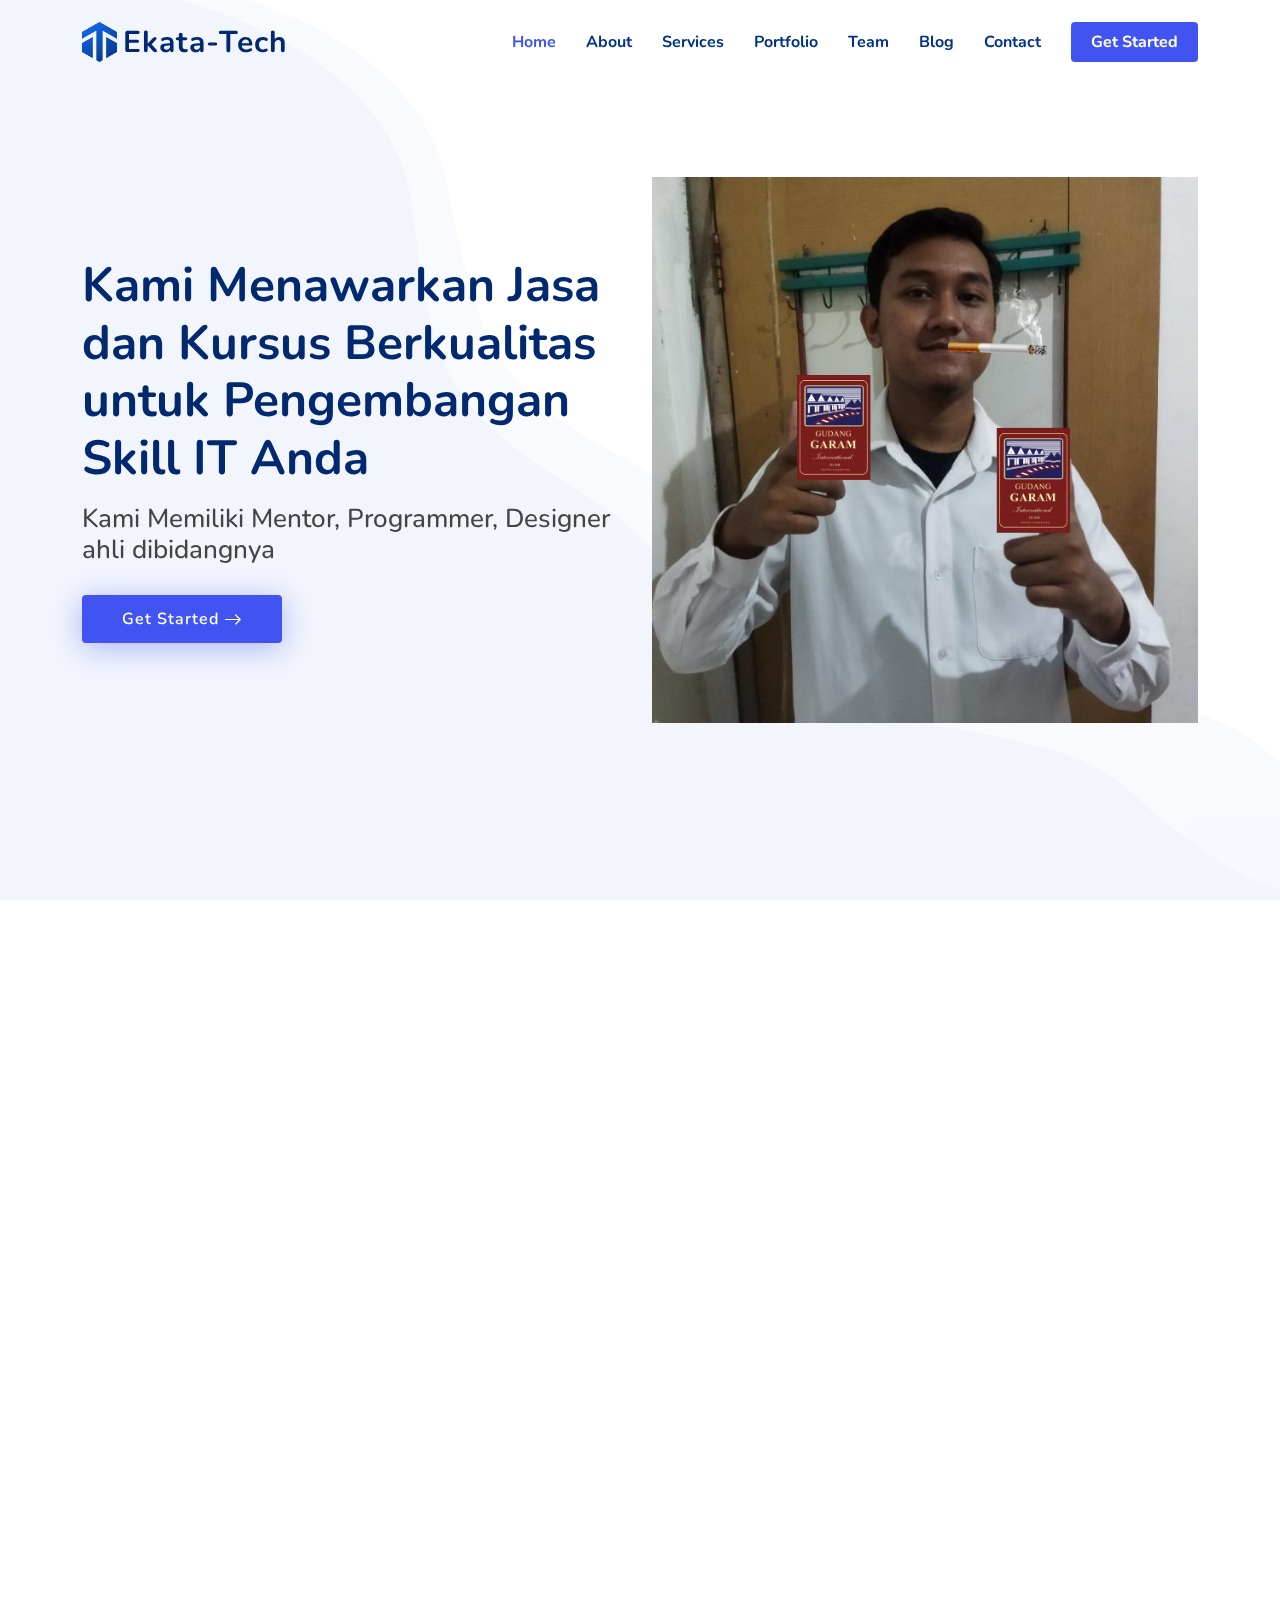
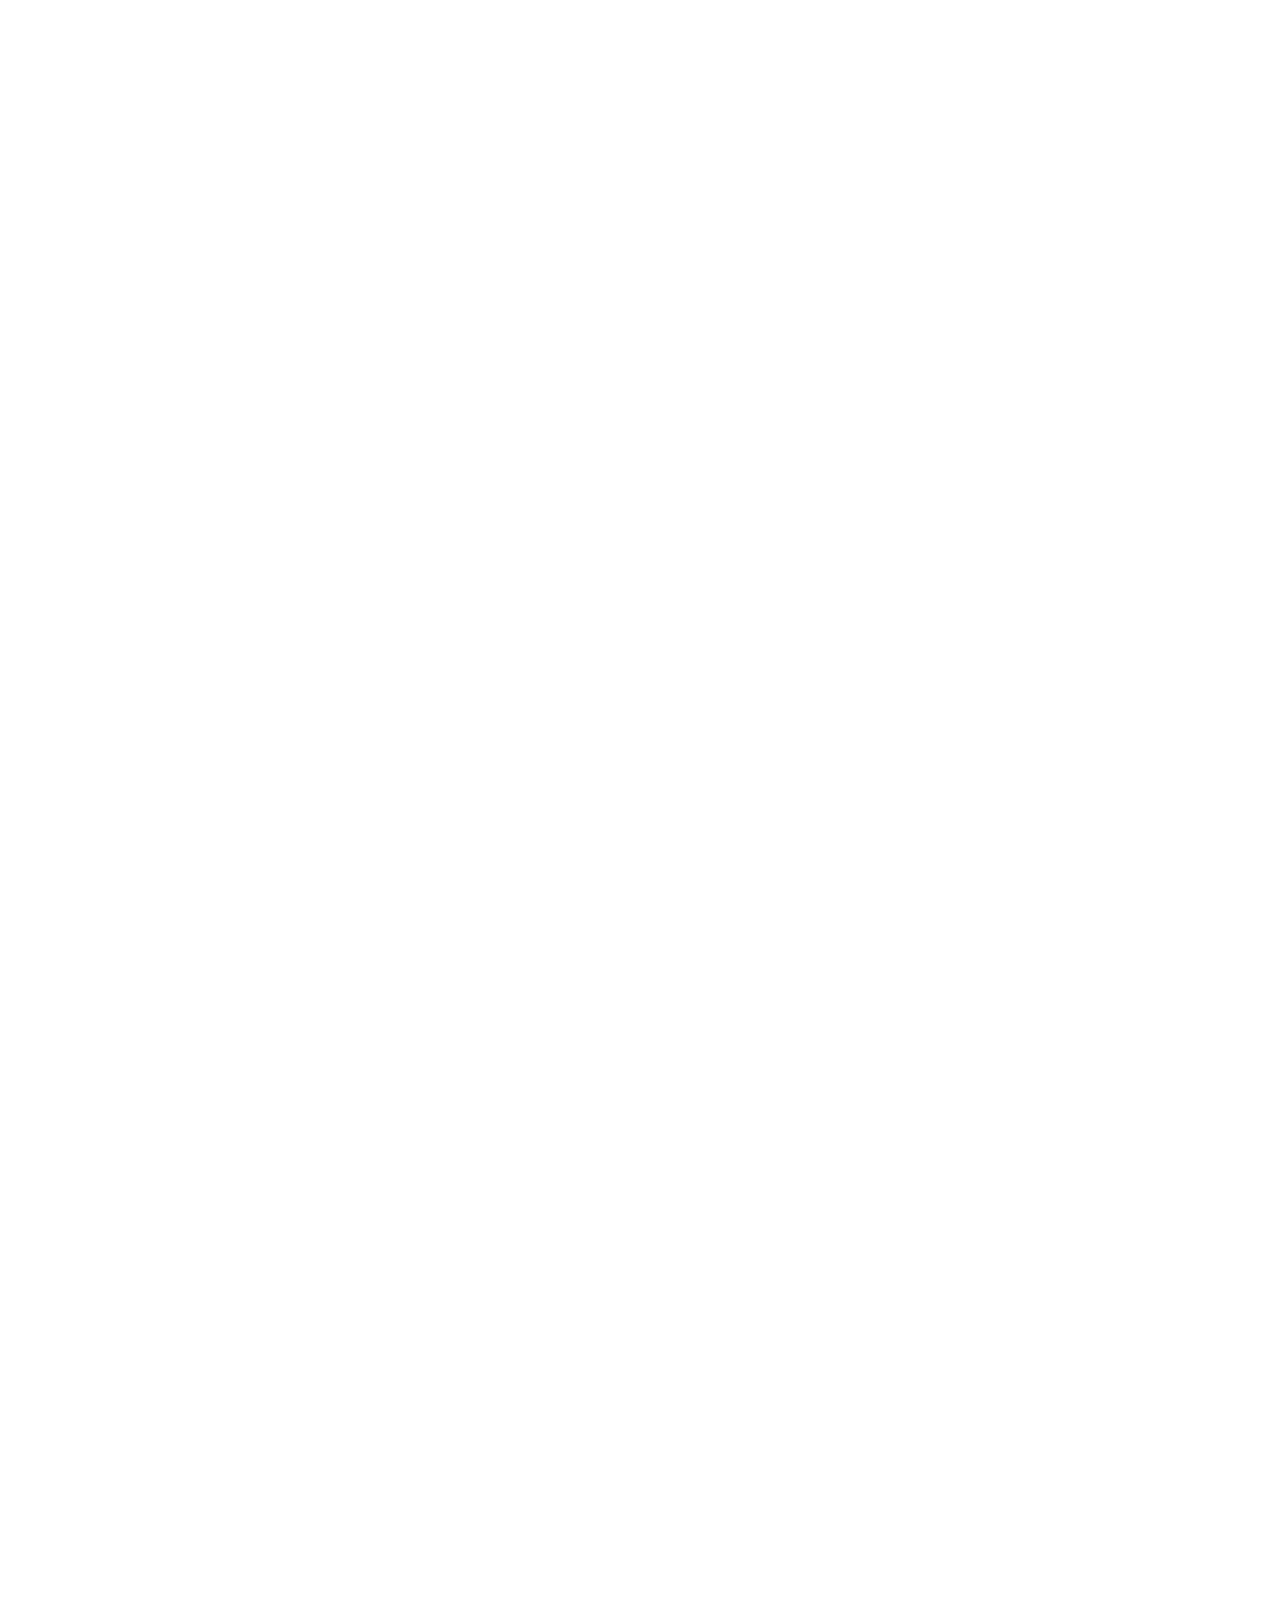
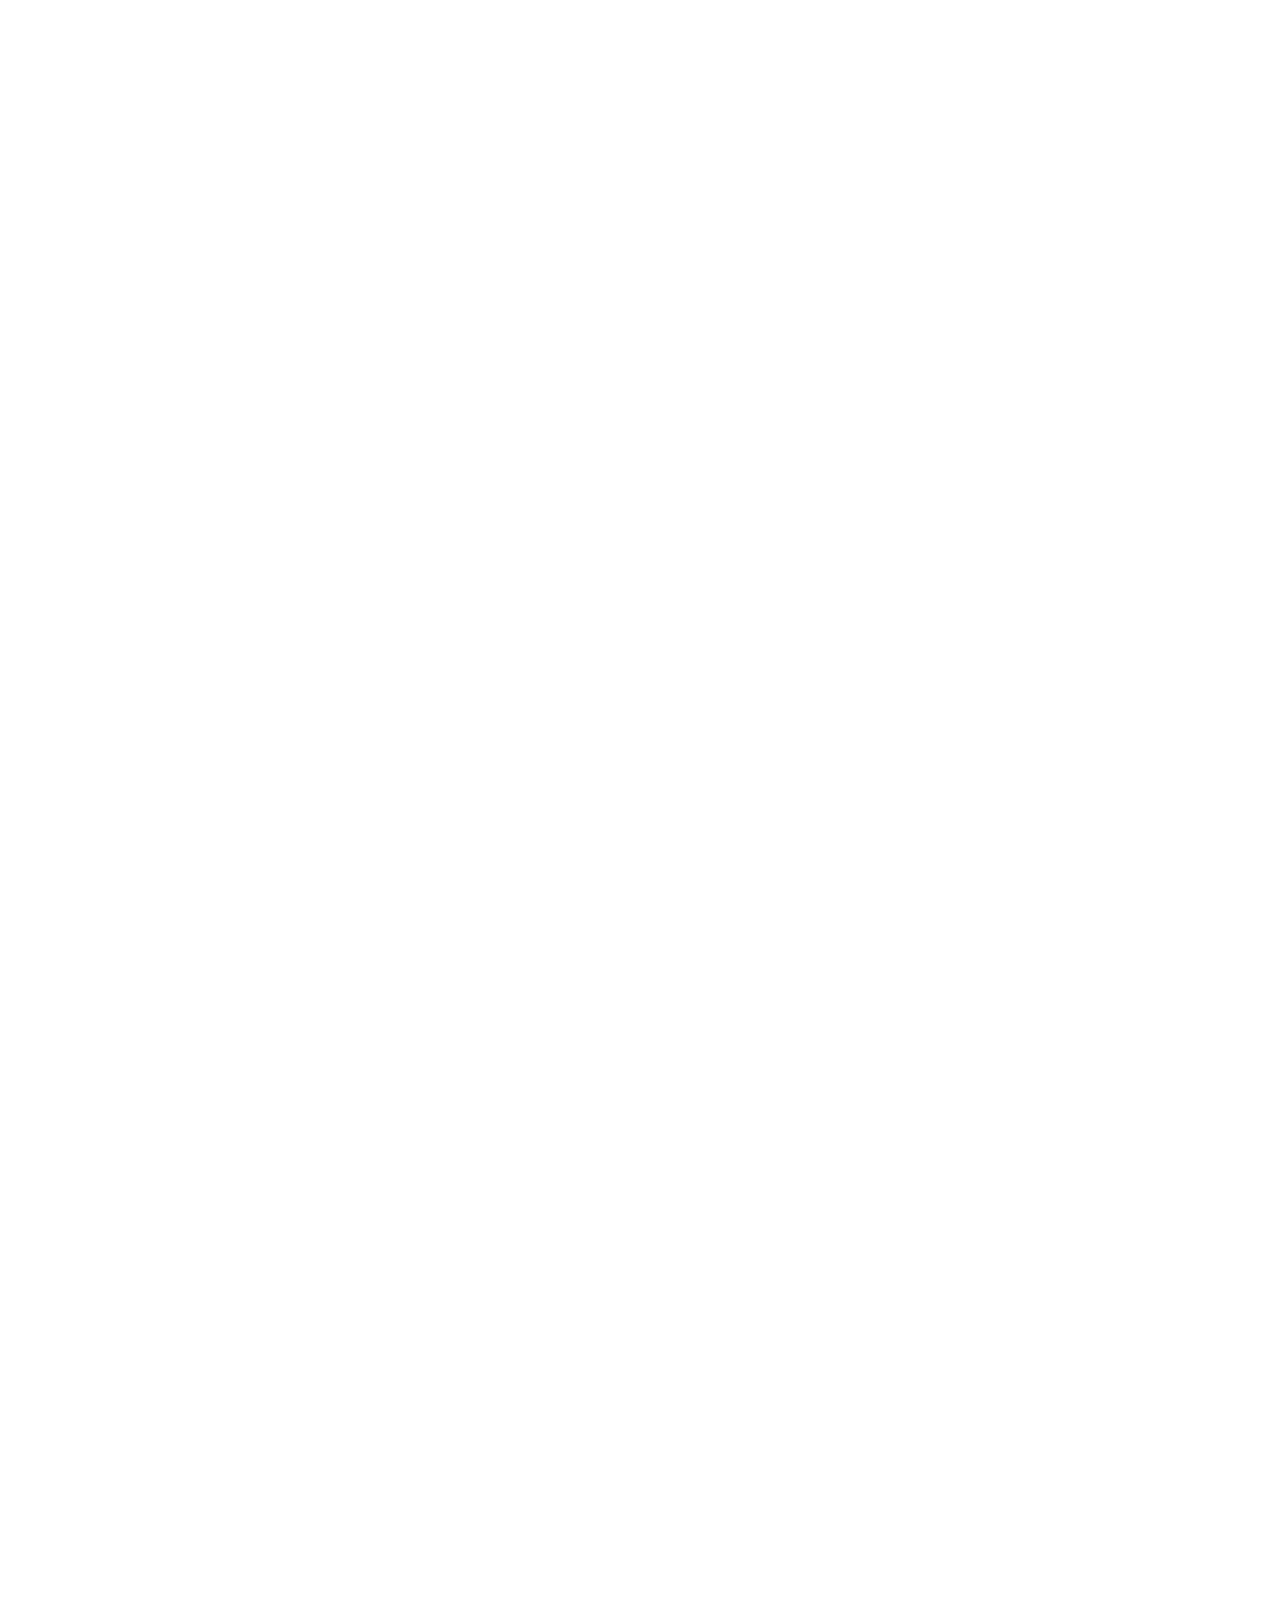
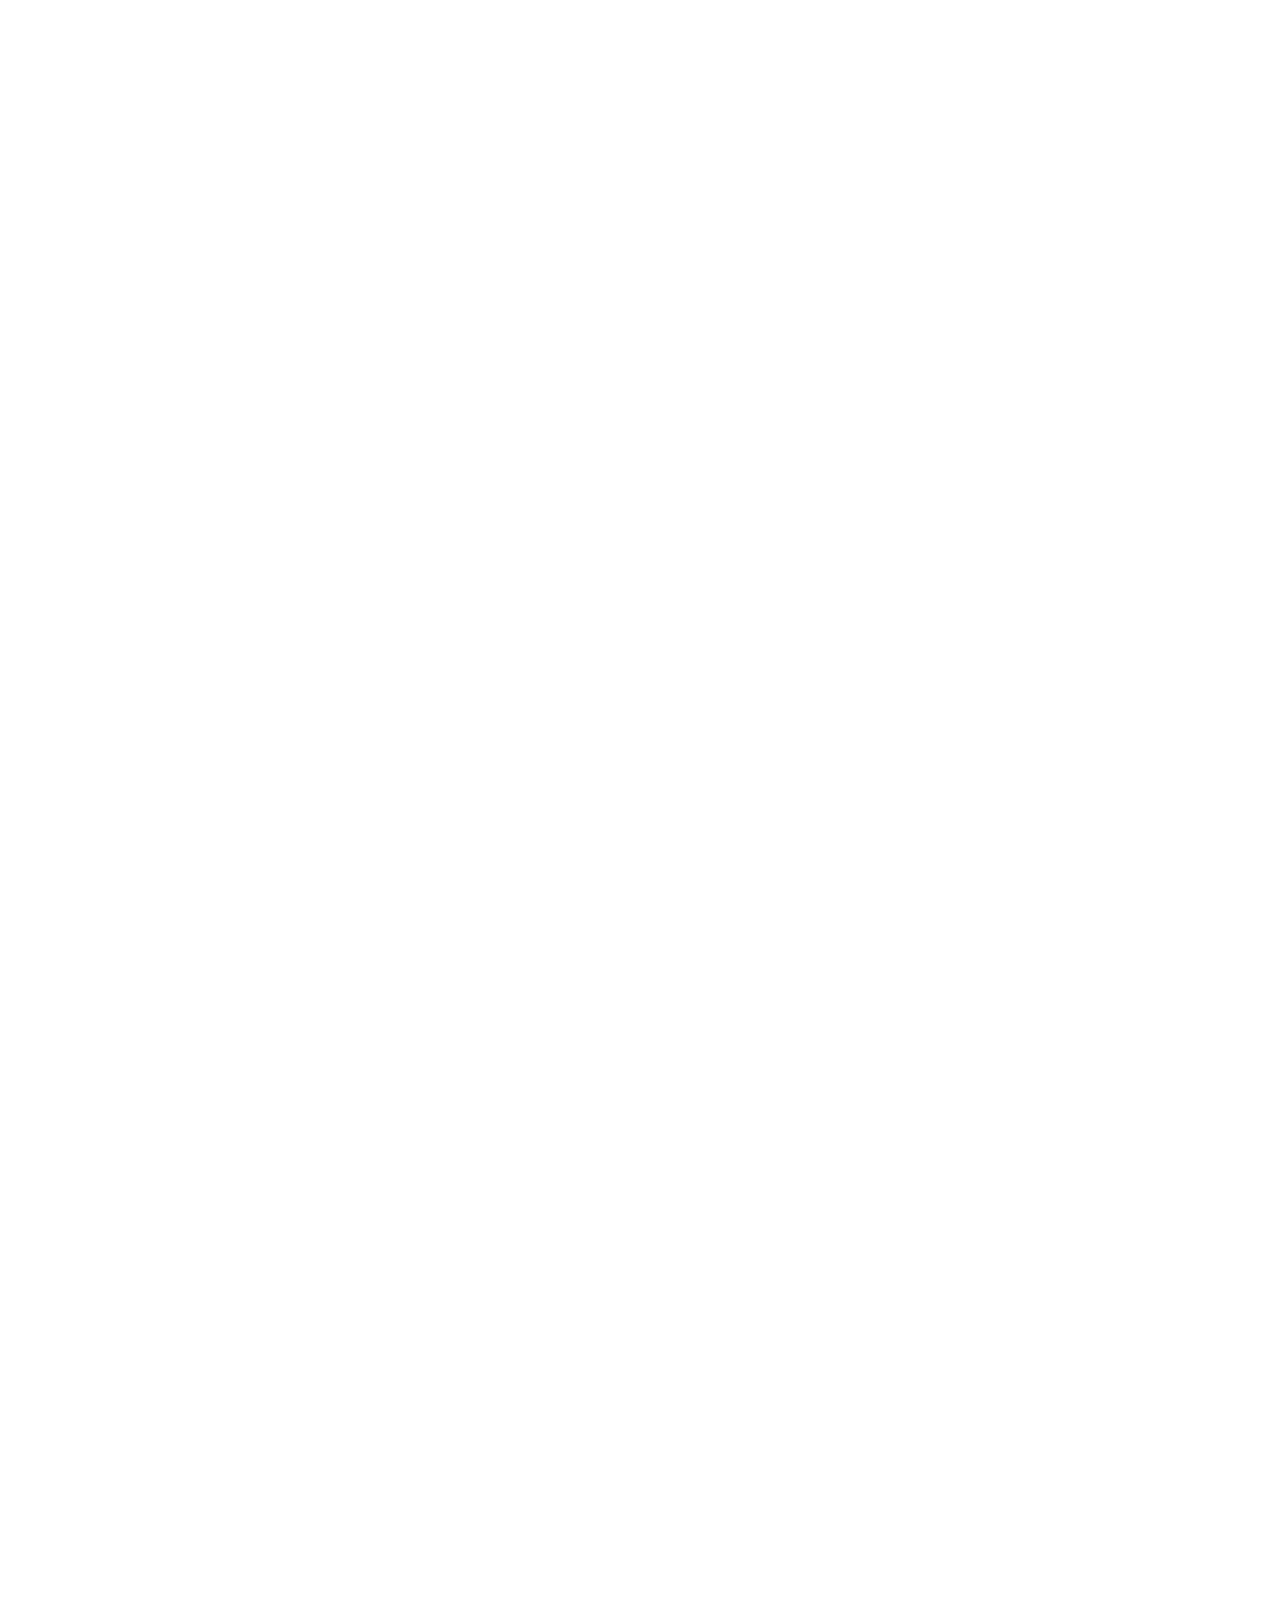
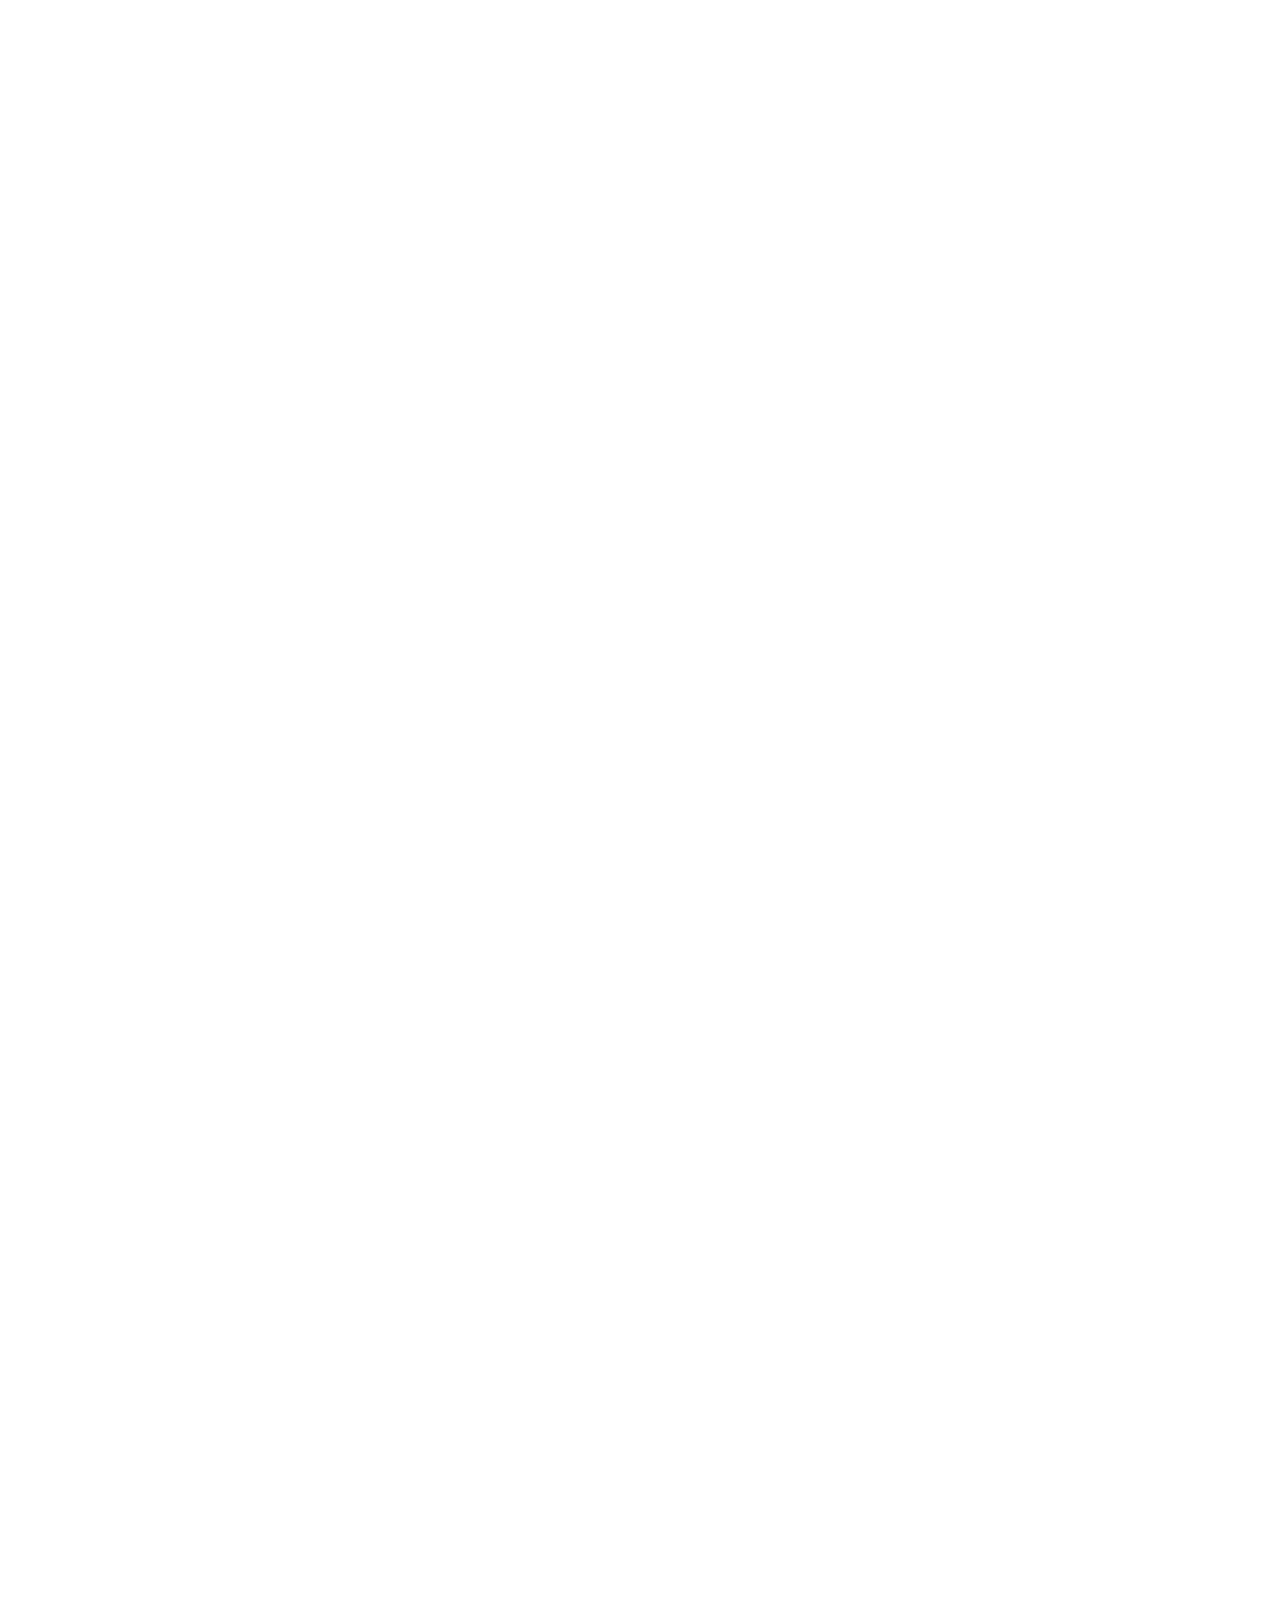
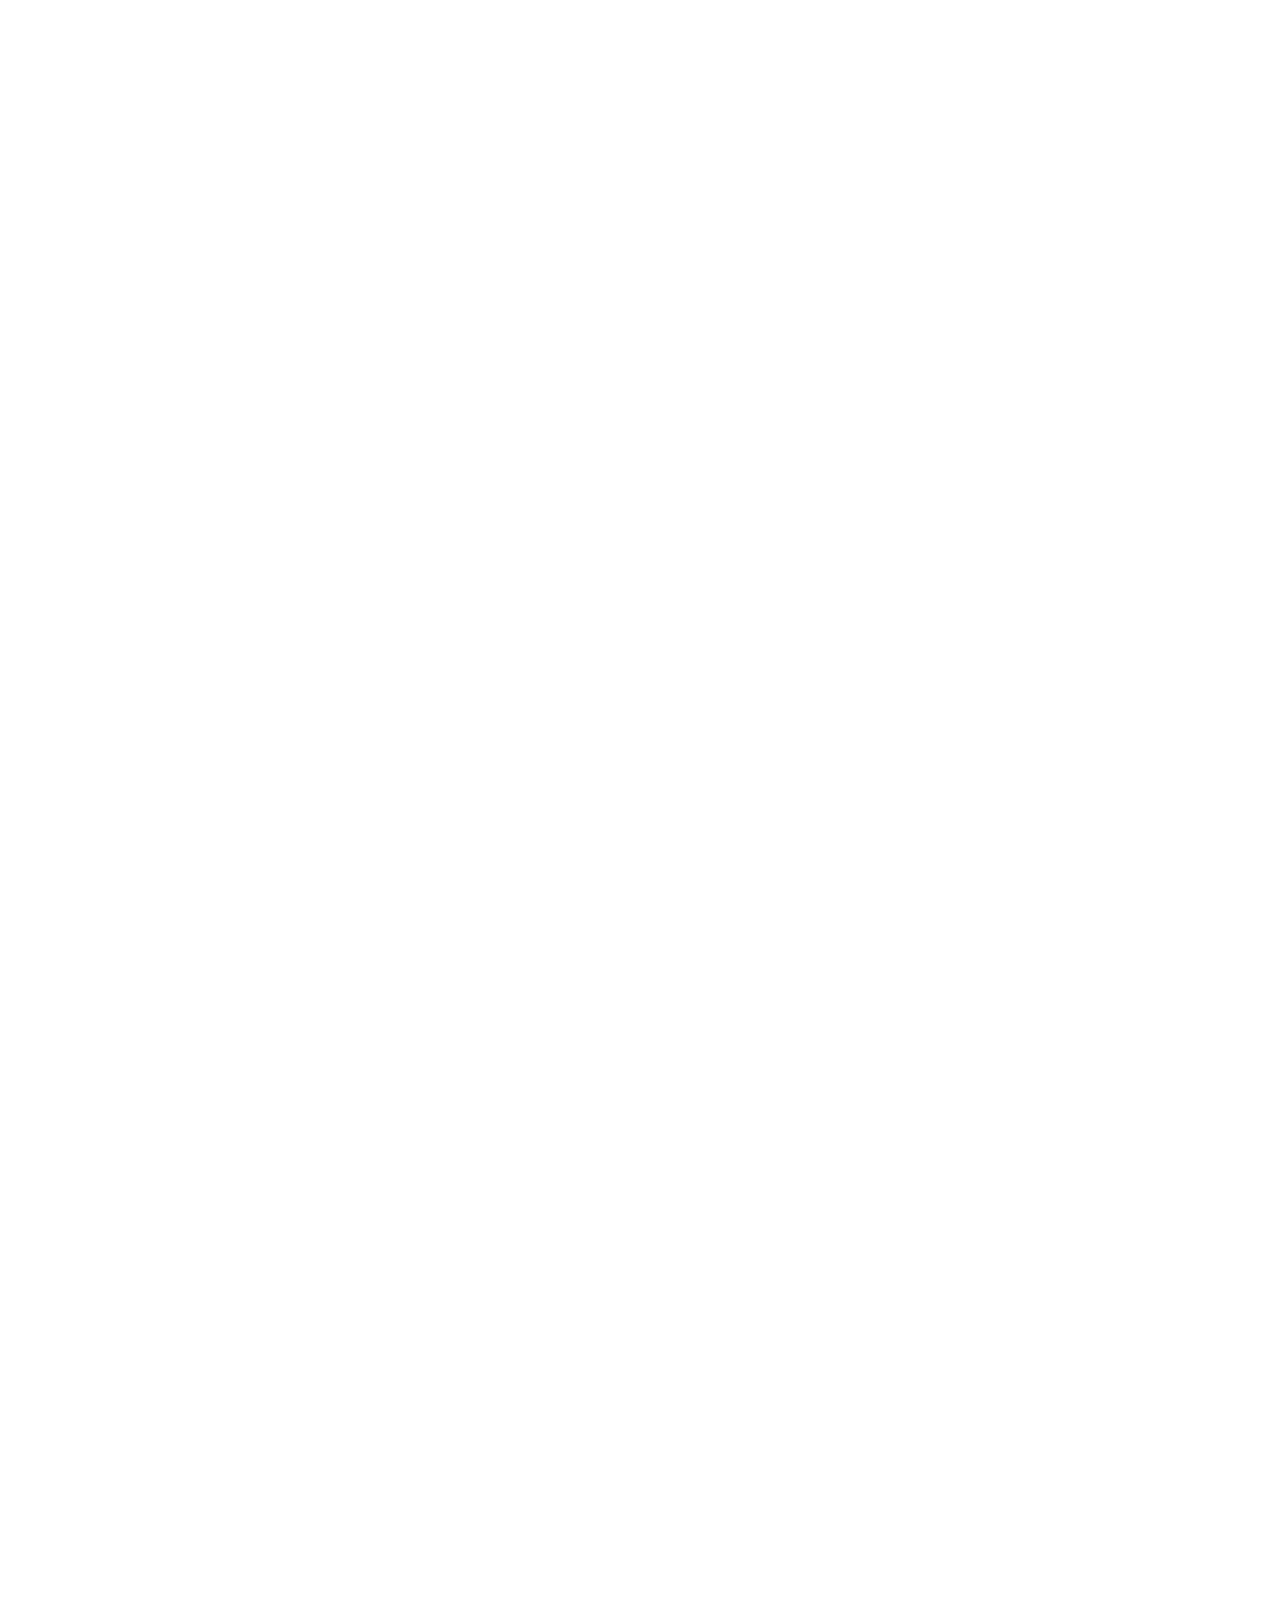
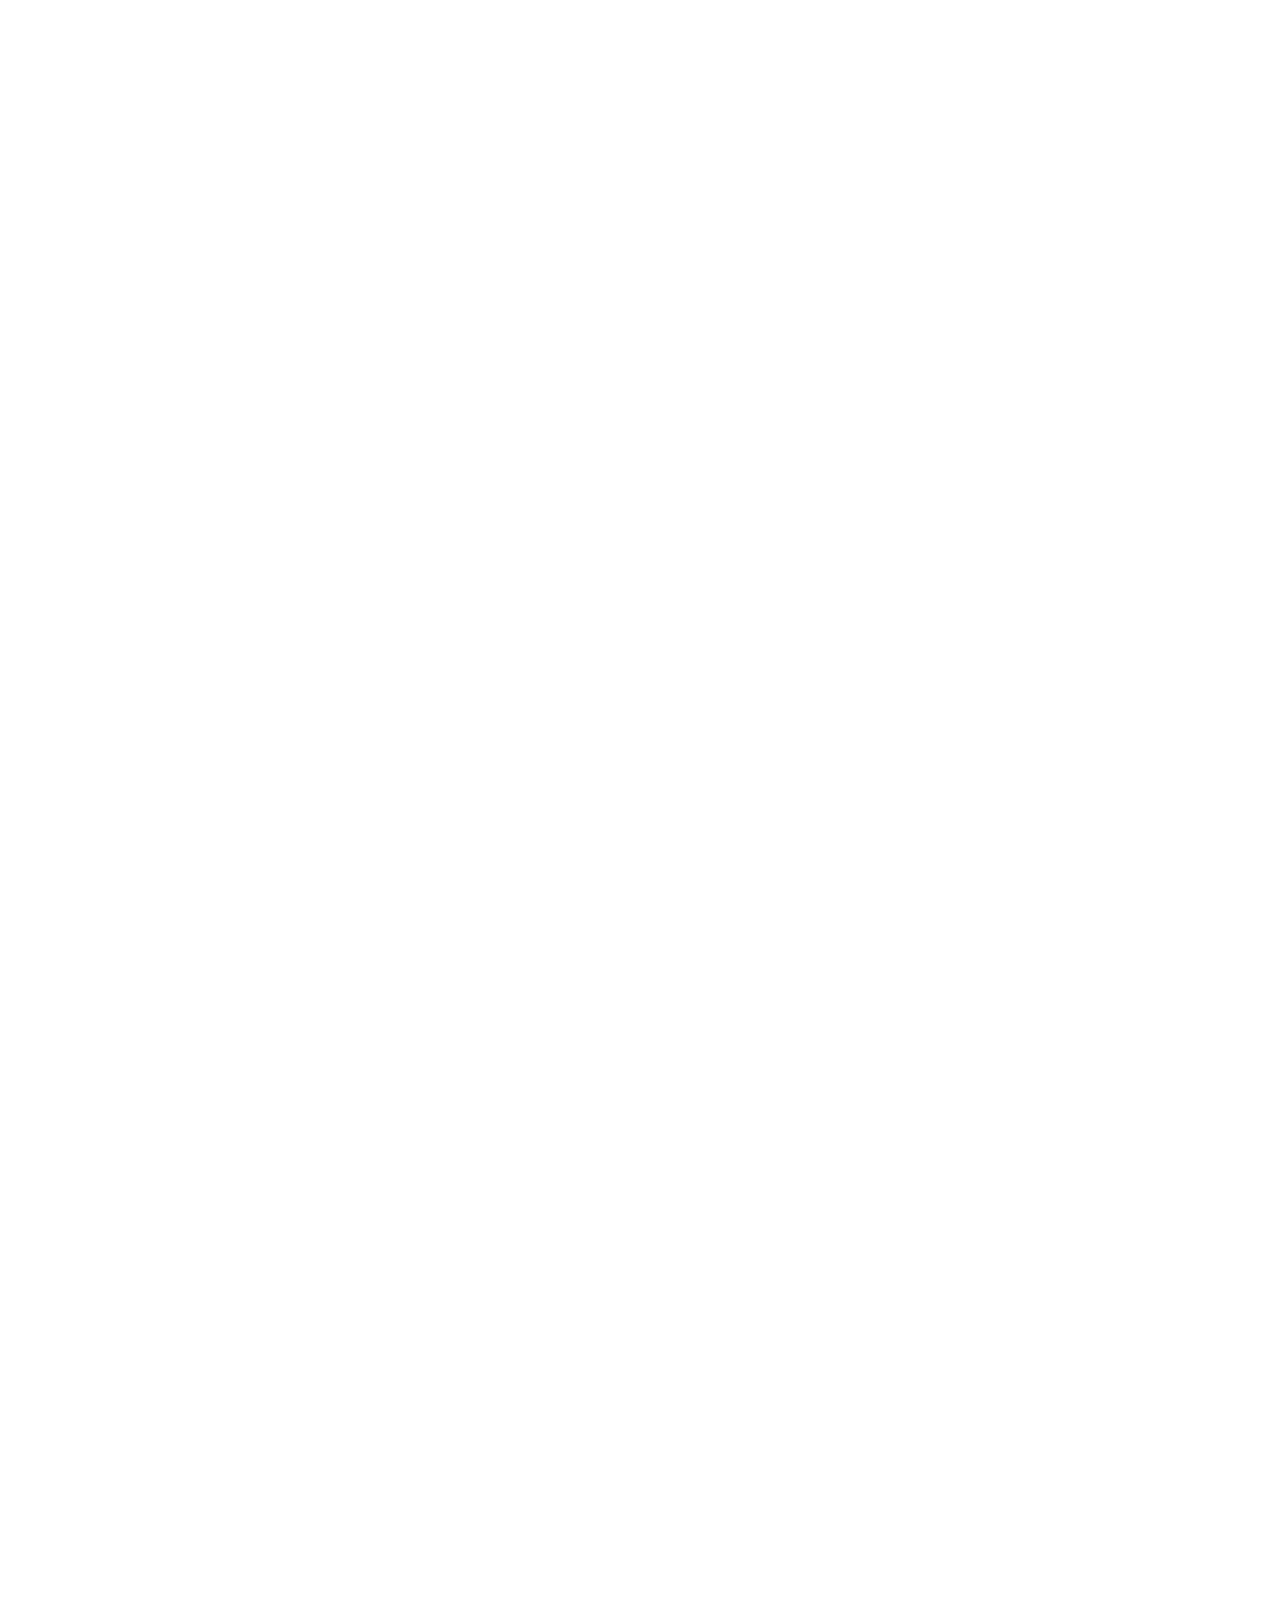
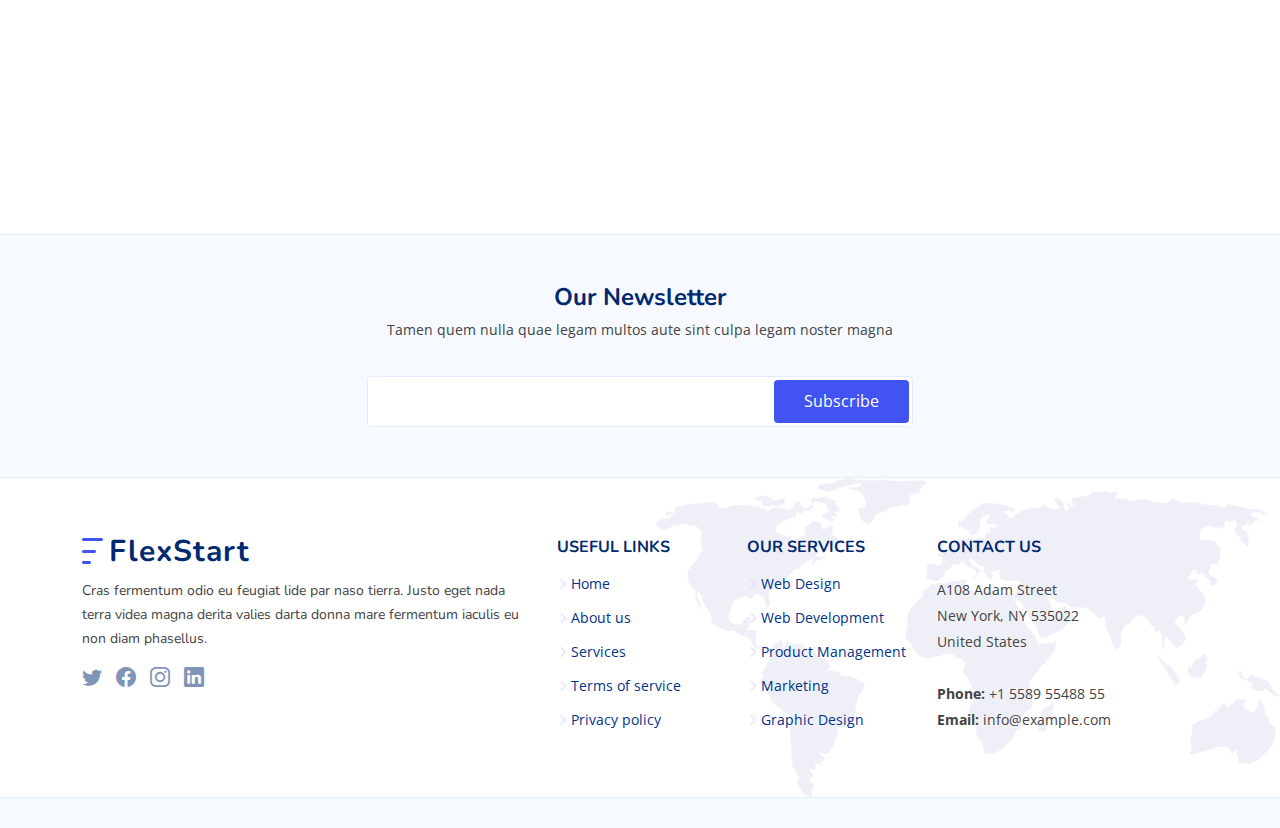
==== commit 6728f05b: "nambah foto" ====
--- a/index.html
+++ b/index.html
@@ -28,12 +28,7 @@
   <!-- Template Main CSS File -->
   <link href="assets/css/style.css" rel="stylesheet">
 
-  <!-- =======================================================
-  * Template Name: FlexStart - v1.9.0
-  * Template URL: https://bootstrapmade.com/flexstart-bootstrap-startup-template/
-  * Author: BootstrapMade.com
-  * License: https://bootstrapmade.com/license/
-  ======================================================== -->
+
 </head>
 
 <body>
@@ -988,7 +983,7 @@
                 </div>
               </div>
               <div class="member-info">
-                <h4>Walter White</h4>
+                <h4>Fadillah Siva</h4>
                 <span>Chief Executive Officer</span>
                 <p>Velit aut quia fugit et et. Dolorum ea voluptate vel tempore tenetur ipsa quae aut. Ipsum exercitationem iure minima enim corporis et voluptate.</p>
               </div>
@@ -1000,7 +995,7 @@
           <div class="col-lg-3 col-md-6 d-flex align-items-stretch" data-aos="fade-up" data-aos-delay="200">
             <div class="member">
               <div class="member-img">
-                <img src="assets/img/team/team-2.jpg" class="img-fluid" alt="">
+                <img src="assets/img/team/reza.JPG" class="img-fluid" alt="">
                 <div class="social">
                   <a href=""><i class="bi bi-twitter"></i></a>
                   <a href=""><i class="bi bi-facebook"></i></a>
@@ -1009,8 +1004,8 @@
                 </div>
               </div>
               <div class="member-info">
-                <h4>Sarah Jhonson</h4>
-                <span>Product Manager</span>
+                <h4>Achmad Fahreza Alif Pahlevi</h4>
+                <span>Chief Technology Officer</span>
                 <p>Quo esse repellendus quia id. Est eum et accusantium pariatur fugit nihil minima suscipit corporis. Voluptate sed quas reiciendis animi neque sapiente.</p>
               </div>
             </div>
@@ -1028,8 +1023,8 @@
                 </div>
               </div>
               <div class="member-info">
-                <h4>William Anderson</h4>
-                <span>CTO</span>
+                <h4>Muhammad Haris Ibrahim</h4>
+                <span>Chief Financial Officer</span>
                 <p>Vero omnis enim consequatur. Voluptas consectetur unde qui molestiae deserunt. Voluptates enim aut architecto porro aspernatur molestiae modi.</p>
               </div>
             </div>
@@ -1047,8 +1042,8 @@
                 </div>
               </div>
               <div class="member-info">
-                <h4>Amanda Jepson</h4>
-                <span>Accountant</span>
+                <h4>Abdurrozzaaq Ashshidiqi Zuhri</h4>
+                <span>Chief Operation Officer</span>
                 <p>Rerum voluptate non adipisci animi distinctio et deserunt amet voluptas. Quia aut aliquid doloremque ut possimus ipsum officia.</p>
               </div>
             </div>
@@ -1066,8 +1061,8 @@
                 </div>
               </div>
               <div class="member-info">
-                <h4>Amanda Jepson</h4>
-                <span>Accountant</span>
+                <h4>M. Faza Abdillah</h4>
+                <span>Chief Marketing Office</span>
                 <p>Rerum voluptate non adipisci animi distinctio et deserunt amet voluptas. Quia aut aliquid doloremque ut possimus ipsum officia.</p>
               </div>
             </div>
